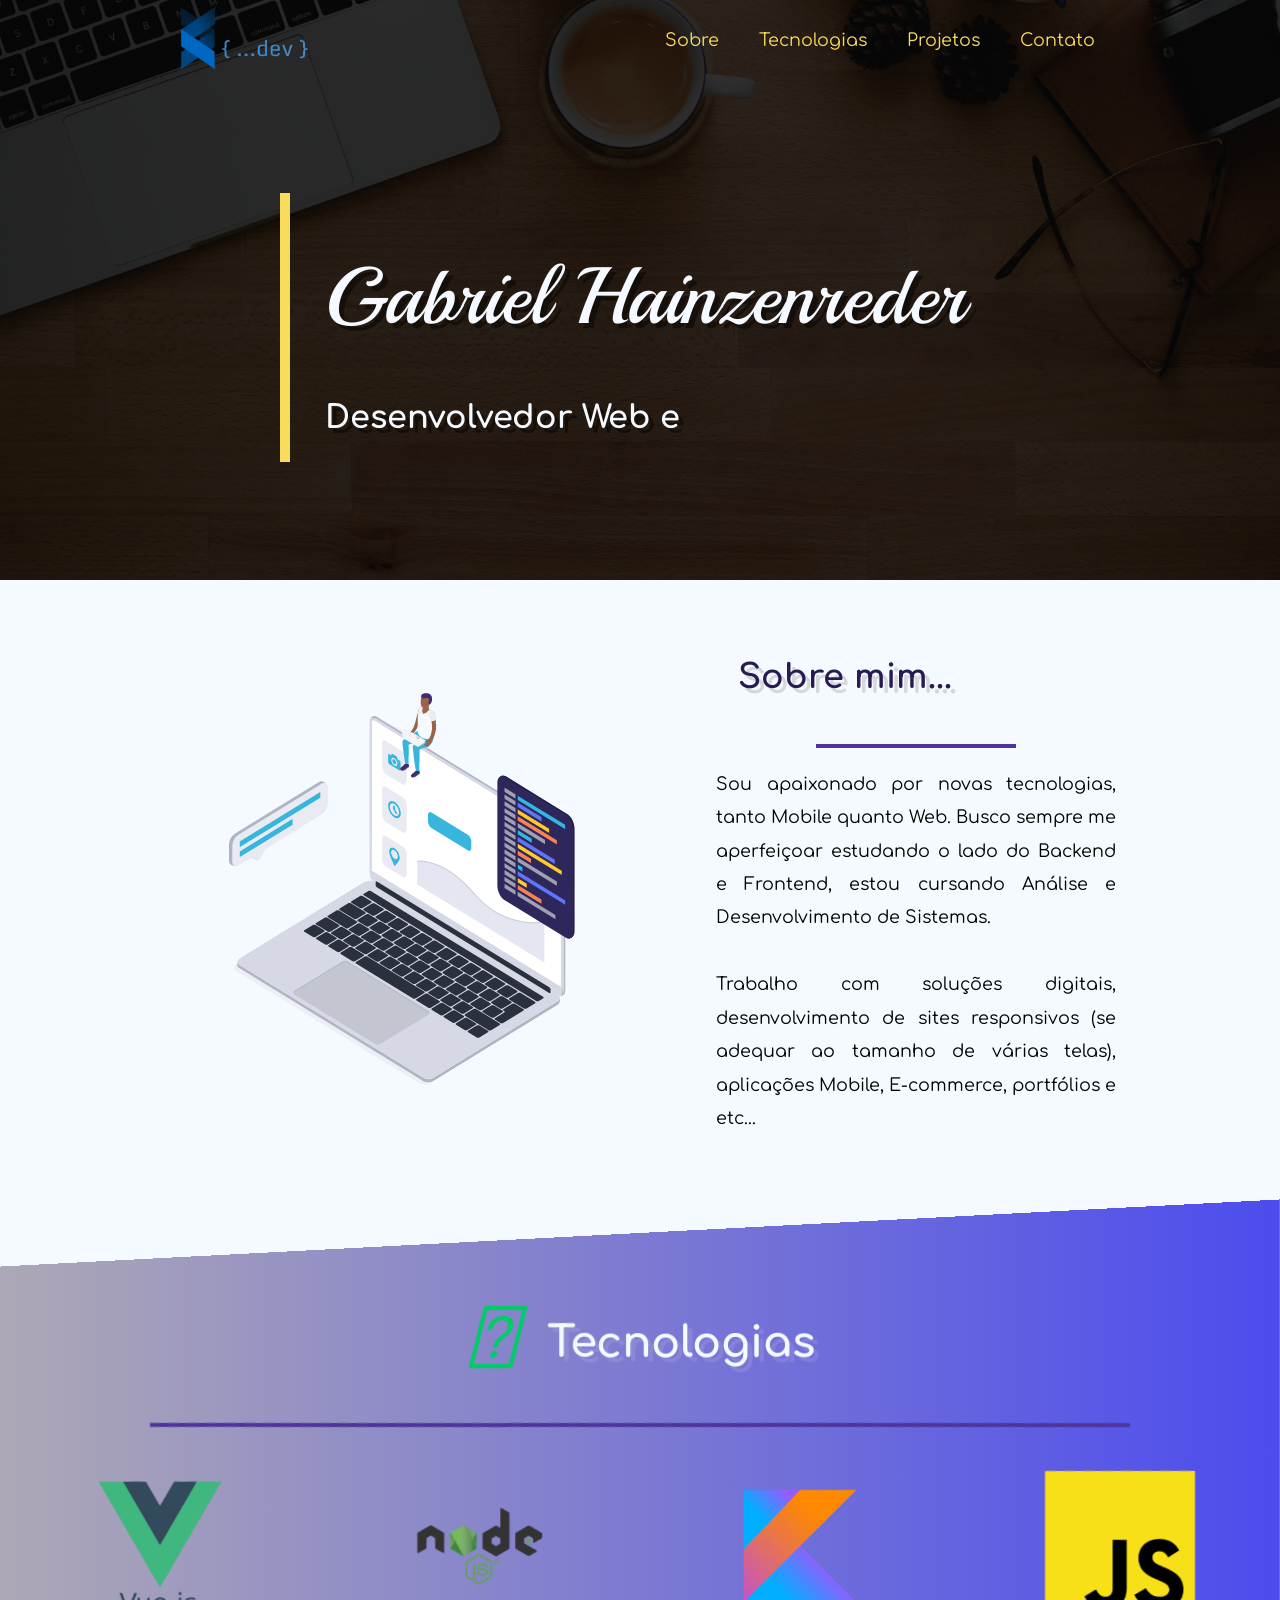
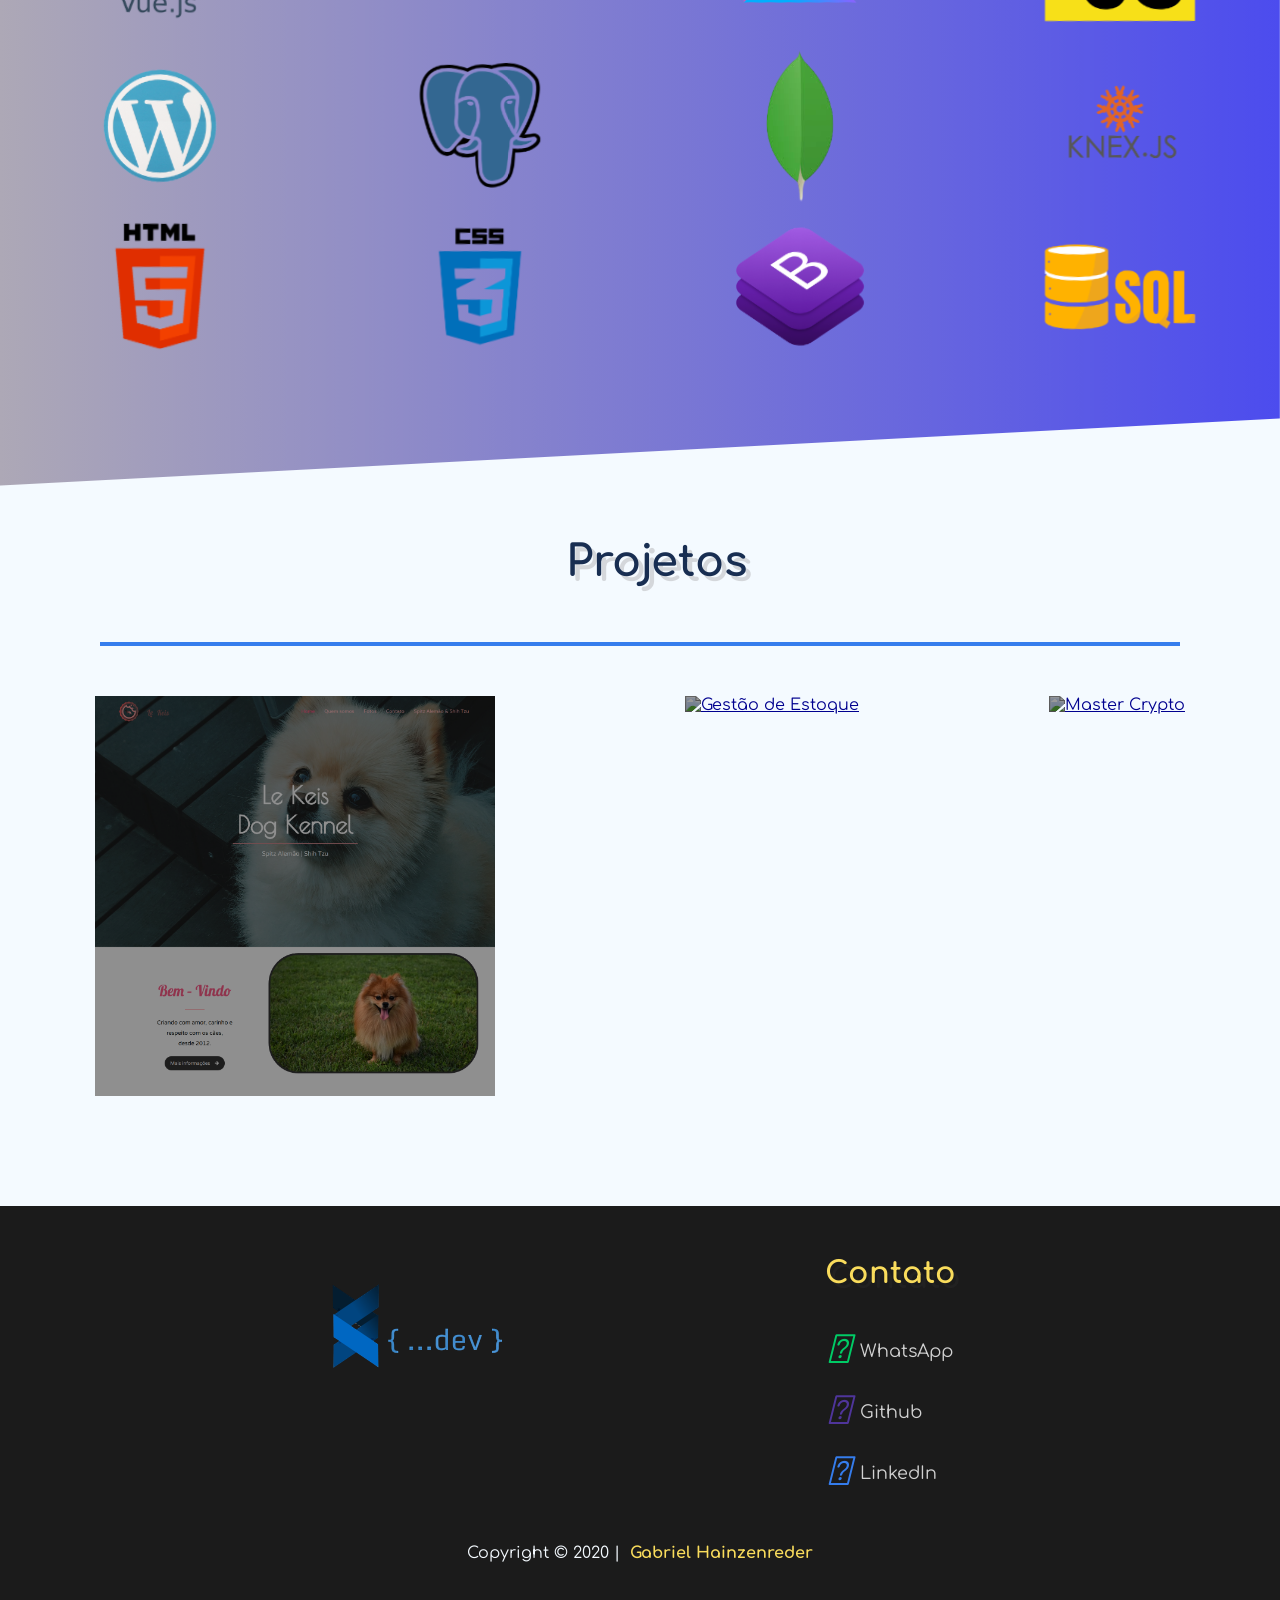
==== index.html @ ca6984af "-" ====
<!DOCTYPE html>
<html lang="en">
<head>
    <meta charset="UTF-8">
    <meta name="viewport" content="width=device-width, initial-scale=1.0, minimum-scale=1.0, maximum-scale=1.0, user-scalable=no">
    <link rel="icon" type="imagem/png" href="assets/img/icon-logo.png"/>
    <link href="https://fonts.googleapis.com/css2?family=Comfortaa&display=swap" rel="stylesheet">
    <link href="https://fonts.googleapis.com/css2?family=Flamenco&display=swap" rel="stylesheet">
    <link href="https://fonts.googleapis.com/css2?family=Flamenco&family=Playball&display=swap" rel="stylesheet">
    <link rel="stylesheet" href="https://cdnjs.cloudflare.com/ajax/libs/font-awesome/4.7.0/css/font-awesome.min.css">
    <script src="https://cdnjs.cloudflare.com/ajax/libs/font-awesome/5.14.0/js/all.min.js" integrity="sha512-YSdqvJoZr83hj76AIVdOcvLWYMWzy6sJyIMic2aQz5kh2bPTd9dzY3NtdeEAzPp/PhgZqr4aJObB3ym/vsItMg==" crossorigin="anonymous"></script>

    <link rel="stylesheet" href="./assets/style/style.css">
    <title>Gabriel Hainzenreder - Desenvolvedor</title>
</head>
<body>
    <nav class="scroll-inicio">
        <div class="logo">
            <a href="#top">
                <img src="assets/img/logo.WebP" alt="Logotipo">
            </a>
        </div>

        <div class="menu" id="menu-id">
            <a class="icon" onclick="responsive()">
                <i class="fa fa-bars"></i>
            </a>
            <a href="#sobre">Sobre</a>
            <a href="#tecnologias">Tecnologias</a>
            <a href="#projetos">Projetos</a>
            <a href="#contato">Contato</a>
        </div>
    </nav>
    
    <header id="top">
        <div class="cabecalho">
            <h1 id="h1">Gabriel Hainzenreder</h1>
            <h2 id="h2">Desenvolvedor Web e Mobile</h2>
        </div>
    </header>

    <section>
        <div class="sobre anime" id="sobre">
            <div class="img">
                <img src="./assets/img/sobre.WebP" alt="imagem">
            </div>

            <div class="content">
                <div id="title">
                    <i class="fas fa-chalkboard-teacher" id="icon"></i>
                    <h2>Sobre mim...</h2>
                </div>

                <hr class="hr">

                <p>Sou apaixonado por novas tecnologias, tanto Mobile quanto Web.
                    Busco sempre me aperfeiçoar estudando o lado do Backend e Frontend, estou cursando
                    Análise e Desenvolvimento de Sistemas. <br><br>
                    Trabalho com soluções digitais, desenvolvimento de sites
                    responsivos (se adequar ao tamanho de várias telas), aplicações Mobile, E-commerce,
                    portfólios e etc...
                </p>
            </div>
        </div>

        <div class="square background-tecno anime" id="tecnologias">
            <div class="tecnologias no-square">
                <div class="title">
                    <i class="fab fa-connectdevelop"></i>
                    <h2>Tecnologias</h2>
                </div>
    
                <hr class="hr">
                
                <div class="tec-row1">
                    <div class="img">
                        <img src="./assets/img/vuejs.WebP" alt="VueJs">
                    </div>
    
                    <div class="img">
                        <img src="./assets/img/nodejs.WebP" alt="Node">
                    </div>
    
                    <div class="img">
                        <img src="./assets/img/kotlin.WebP" alt="Kotlin">
                    </div>
    
                    <div class="img">
                        <img src="./assets/img/js.WebP" alt="JavaScript">
                    </div>
                </div>
    
                <div class="tec-row1">
                    <div class="img">
                        <img src="./assets/img/wordpress.WebP" alt="WordPress">
                    </div>
    
                    <div class="img">
                        <img src="./assets/img/Postgresql.WebP" alt="PSQL">
                    </div>
    
                    <div class="img">
                        <img src="./assets/img/mongodb.WebP" alt="MongoDB">
                    </div>
    
                    <div class="img">
                        <img src="./assets/img/knex.WebP" alt="KnexJS">
                    </div>
                </div>
    
                <div class="tec-row1">
                    <div class="img">
                        <img src="./assets/img/html.WebP" alt="HTML">
                    </div>
    
                    <div class="img">
                        <img src="./assets/img/css.WebP" alt="CSS">
                    </div>
    
                    <div class="img">
                        <img src="./assets/img/bootstrap.WebP" alt="Bootstrap">
                    </div>
    
                    <div class="img">
                        <img src="./assets/img/sql.WebP" alt="SQL">
                    </div>
                </div>
            </div>
        </div>

        <div class="projetos anime" id="projetos">
            <div class="title">
                <i class="fas fa-laptop-code" id="icon"></i>
                <h2>Projetos</h2>
            </div>

            <hr class="hr">

            <div class="row1">
                <div class="card">
                    <a href="https://le-keis.com.br/" target="_blank">
                        <img src="./assets/img/print-le-keis.WebP" alt="le-keis">
                    </a>
                </div>

                <div class="card">
                    <a href="https://github.com/GabrielDimaa/Sistema_Estoque" target="_blank">
                        <img src="https://github.com/GabrielDimaa/Sistema_Estoque/blob/master/prints/dashboard.png?raw=true" alt="Gestão de Estoque">
                    </a>
                </div>

                <div class="mobile">
                    <a href="https://github.com/GabrielDimaa/Master-Crypto" target="_blank">
                        <img class="mobile" src="https://github.com/GabrielDimaa/Master-Crypto/blob/master/Screenshot_20200717-130955.png?raw=true" alt="Master Crypto">
                    </a>
                </div>
            </div>
        </div>
    </section>
    
    <footer id="contato">

        <div class="row">
            <div class="logo-footer">
                <a href="#top">
                    <img src="assets/img/logo.png" alt="Logotipo">
                </a>
            </div>

            <div class="block-contatos">
                <h3>Contato</h3>
    
                <div class="contatos">
                    <div class="links">
                        <a href="https://api.whatsapp.com/send?phone=5551996740385&text=Ol%C3%A1%2C%20estou%20interessado%20no%20seu%20servi%C3%A7o!" target="_blank">
                            <i class="fab fa-whatsapp"></i>
                            <span>WhatsApp</span>
                        </a>
                    </div>
    
                    <div class="links">
                        <a href="https://github.com/GabrielDimaa" target="_blank">
                            <i class="fab fa-github"></i>
                            <span>Github</span>
                        </a>
                    </div>
    
                    <div class="links">
                        <a href="https://www.linkedin.com/in/gabriel-de-matos-hainzenreder-98005b192" target="_blank">
                            <i class="fab fa-linkedin"></i>
                            <span>LinkedIn</span>
                        </a>
                    </div>
                </div>
            </div>
        </div>

        <p>Copyright © 2020 |<strong>Gabriel Hainzenreder</strong></p>
    </footer>

    <a href="#top" class="FAB"><i class="fas fa-chevron-up"></i></a>

    <script src="assets/script/maquinaEscrever.js"></script>
    <script src="assets/script/animeScroll.js"></script>
    <script src="assets/script/menuTop.js"></script>
    <script src="assets/script/menuResponsivo.js"></script>
</body>
</html>
---- assets/style/style.css ----
@import './components/nav.css';
@import './components/header.css';
@import './components/section.css';
@import './components/footer.css';
@import './anime.css';

* {
    font-family: 'Comfortaa', cursive;
}

html {
    scroll-behavior: smooth;
}

body {
    margin: 0;
    padding: 0;

    display: grid;
    grid-template-rows: 80px 500px 1fr 400px;
    grid-template-columns: 1fr;
    grid-template-areas: 
        "nav"
        "header"
        "section"
        "footer";
}

@media screen and (max-width: 600px) {
    body {
        margin: 0;
        padding: 0;

        display: grid;
        grid-template-rows: 80px 500px 1fr 600px;
        grid-template-columns: 1fr;
        grid-template-areas: 
            "nav"
            "header"
            "section"
            "footer";
    }
}
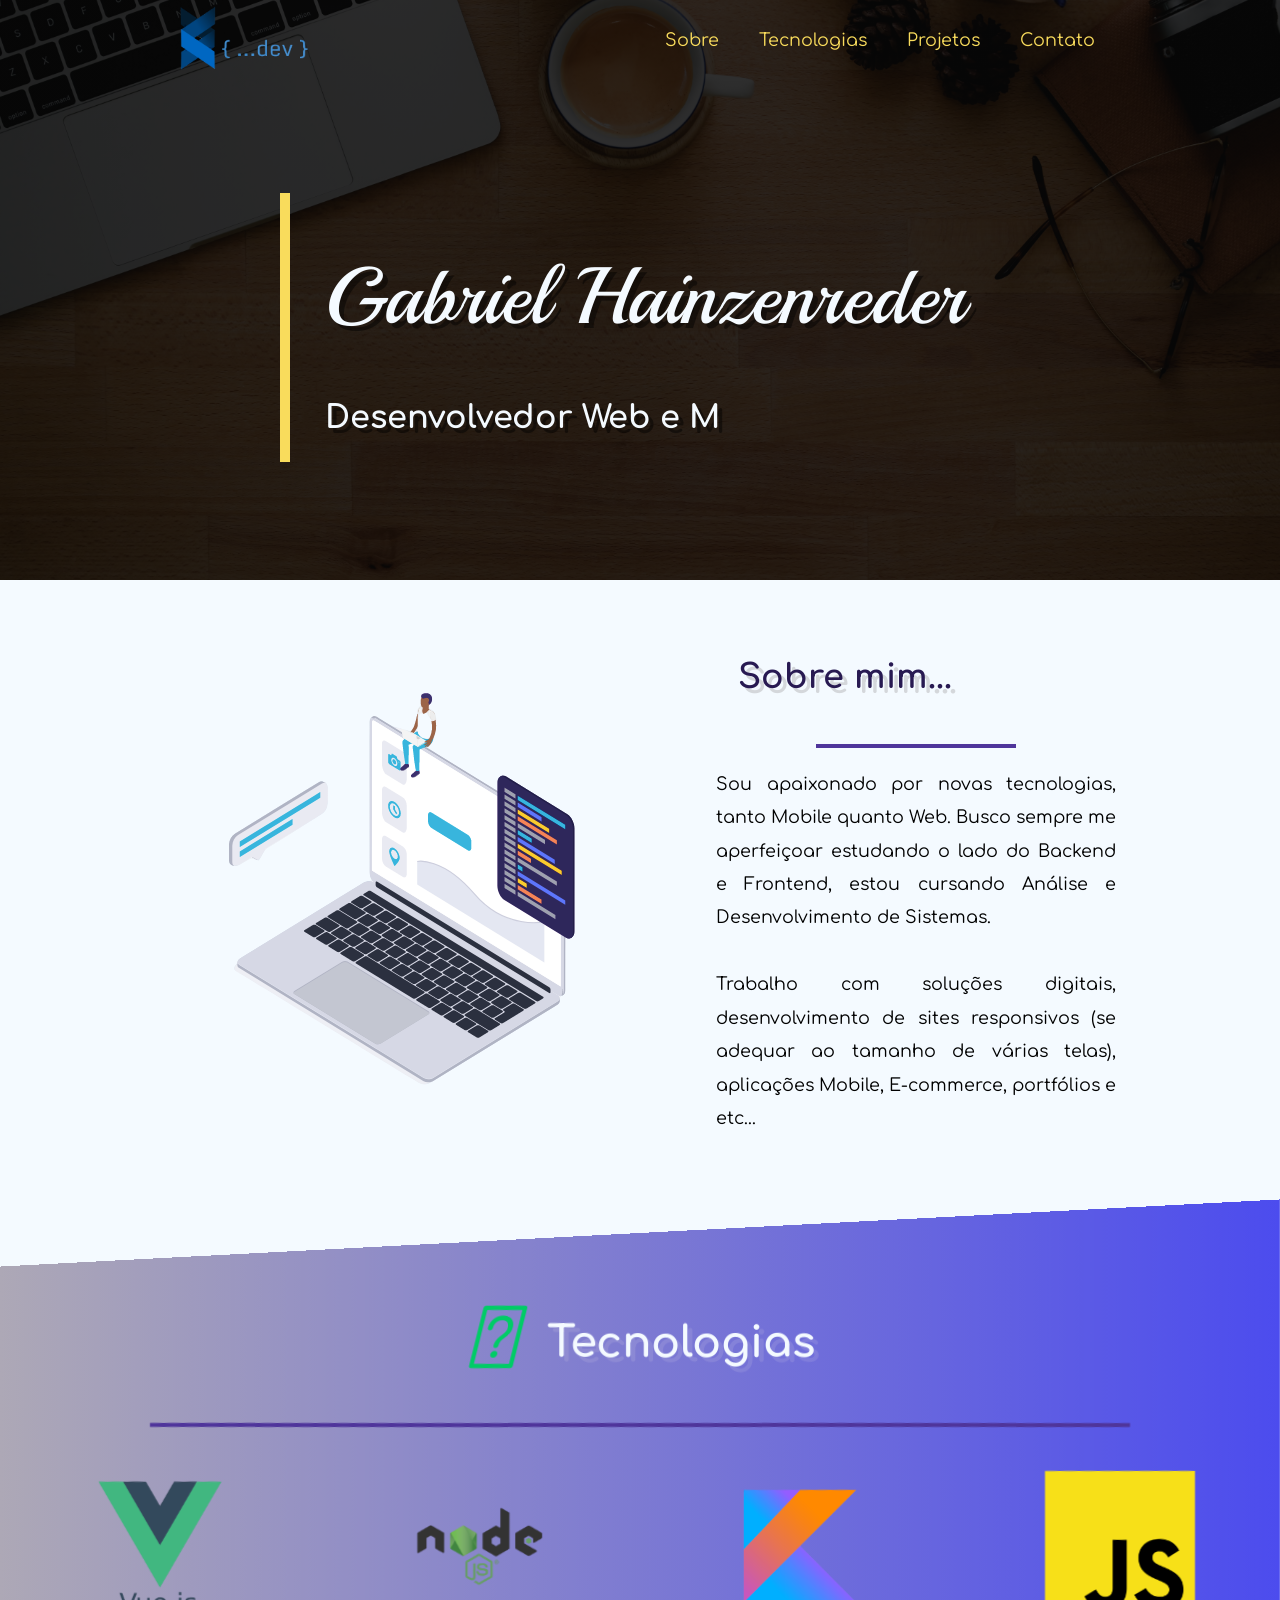
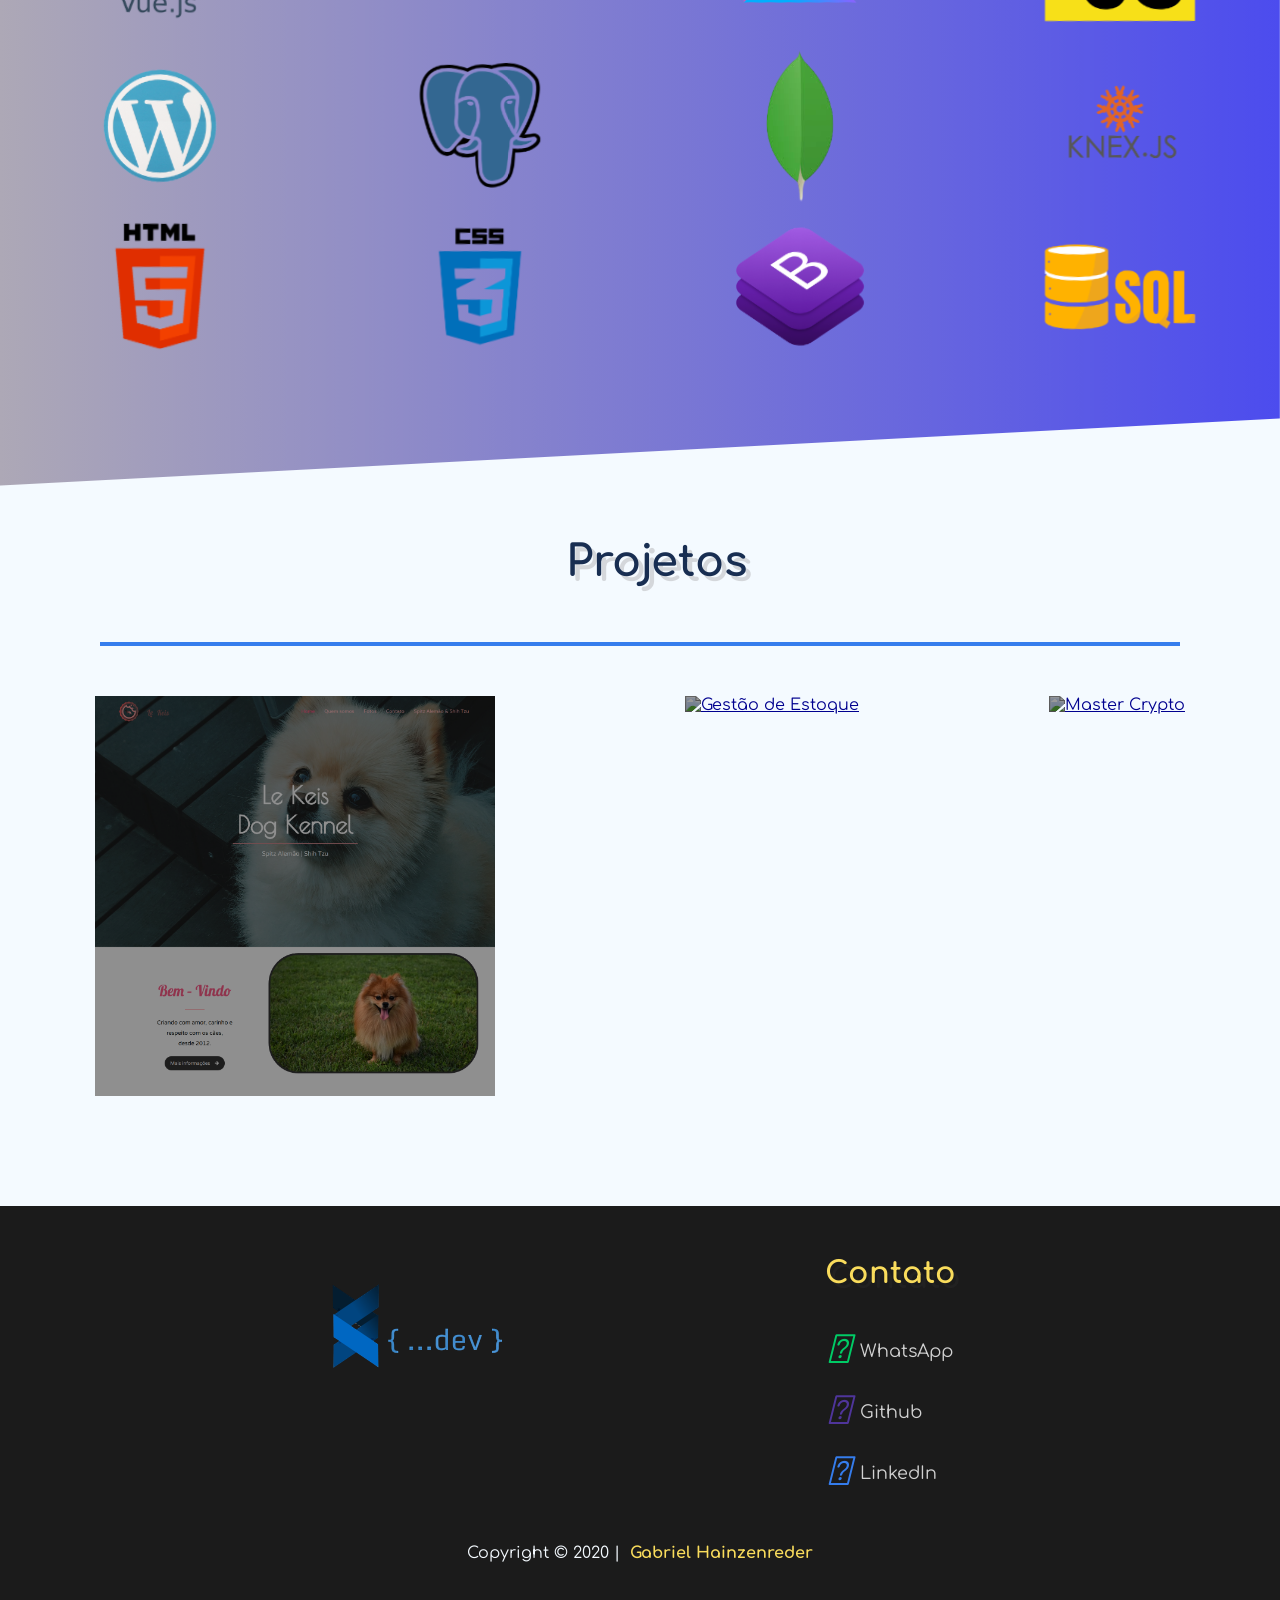
==== commit 539ae027: "-" ====
--- a/index.html
+++ b/index.html
@@ -3,7 +3,7 @@
 <head>
     <meta charset="UTF-8">
     <meta name="viewport" content="width=device-width, initial-scale=1.0, minimum-scale=1.0, maximum-scale=1.0, user-scalable=no">
-    <link rel="icon" type="imagem/png" href="assets/img/icon-logo.png"/>
+    <link rel="icon" type="imagem/png" href="assets/img/icon-logo.WebP"/>
     <link href="https://fonts.googleapis.com/css2?family=Comfortaa&display=swap" rel="stylesheet">
     <link href="https://fonts.googleapis.com/css2?family=Flamenco&display=swap" rel="stylesheet">
     <link href="https://fonts.googleapis.com/css2?family=Flamenco&family=Playball&display=swap" rel="stylesheet">
@@ -163,7 +163,7 @@
         <div class="row">
             <div class="logo-footer">
                 <a href="#top">
-                    <img src="assets/img/logo.png" alt="Logotipo">
+                    <img src="assets/img/logo.WebP" alt="Logotipo">
                 </a>
             </div>
 
--- a/assets/style/style.css
+++ b/assets/style/style.css
@@ -1,5 +1,5 @@
+@import './components/header.css';
 @import './components/nav.css';
-@import './components/header.css';
 @import './components/section.css';
 @import './components/footer.css';
 @import './anime.css';
@@ -26,6 +26,13 @@
         "footer";
 }
 
+header {
+    background: linear-gradient(rgba(0, 0, 0, 0.8), rgba(0, 0, 0, 0.8)), url('../img/capa.WebP');
+    background-position: center;
+    background-repeat: no-repeat;
+    background-size: cover;
+}
+
 @media screen and (max-width: 600px) {
     body {
         margin: 0;
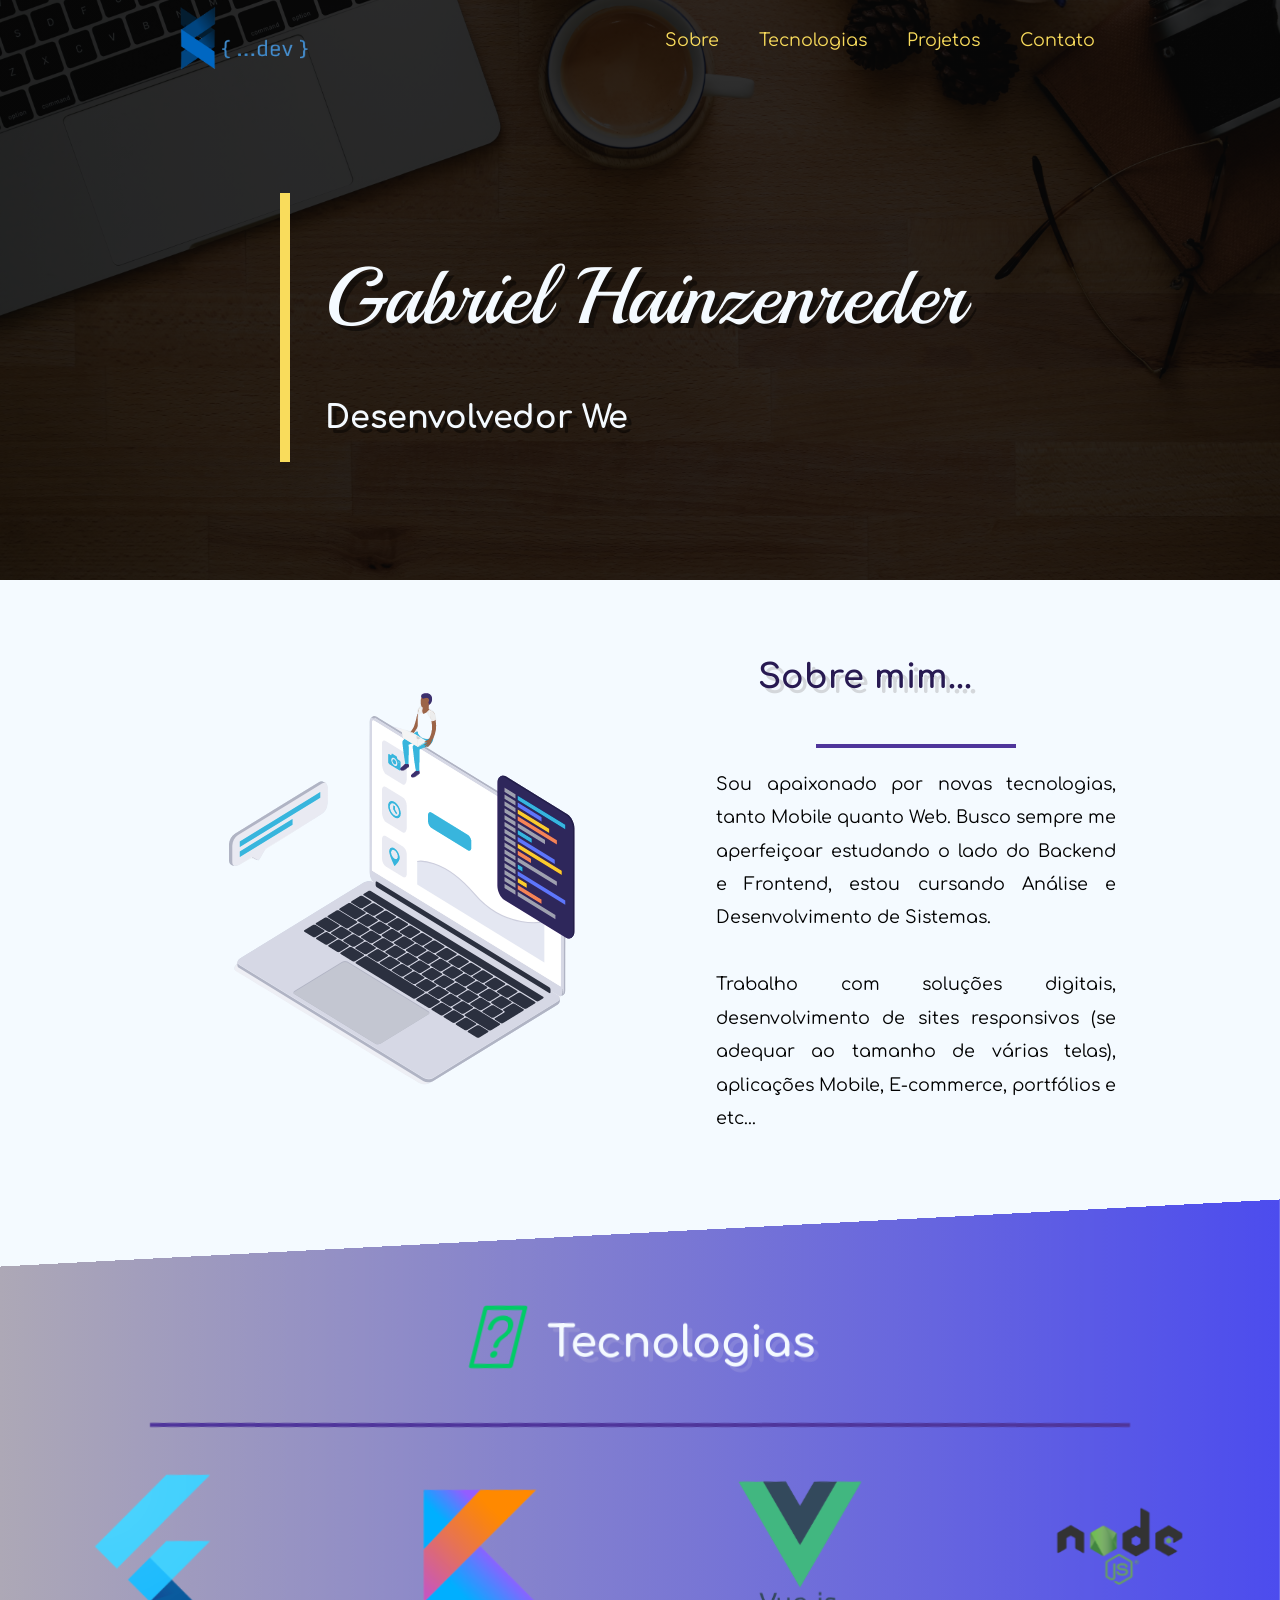
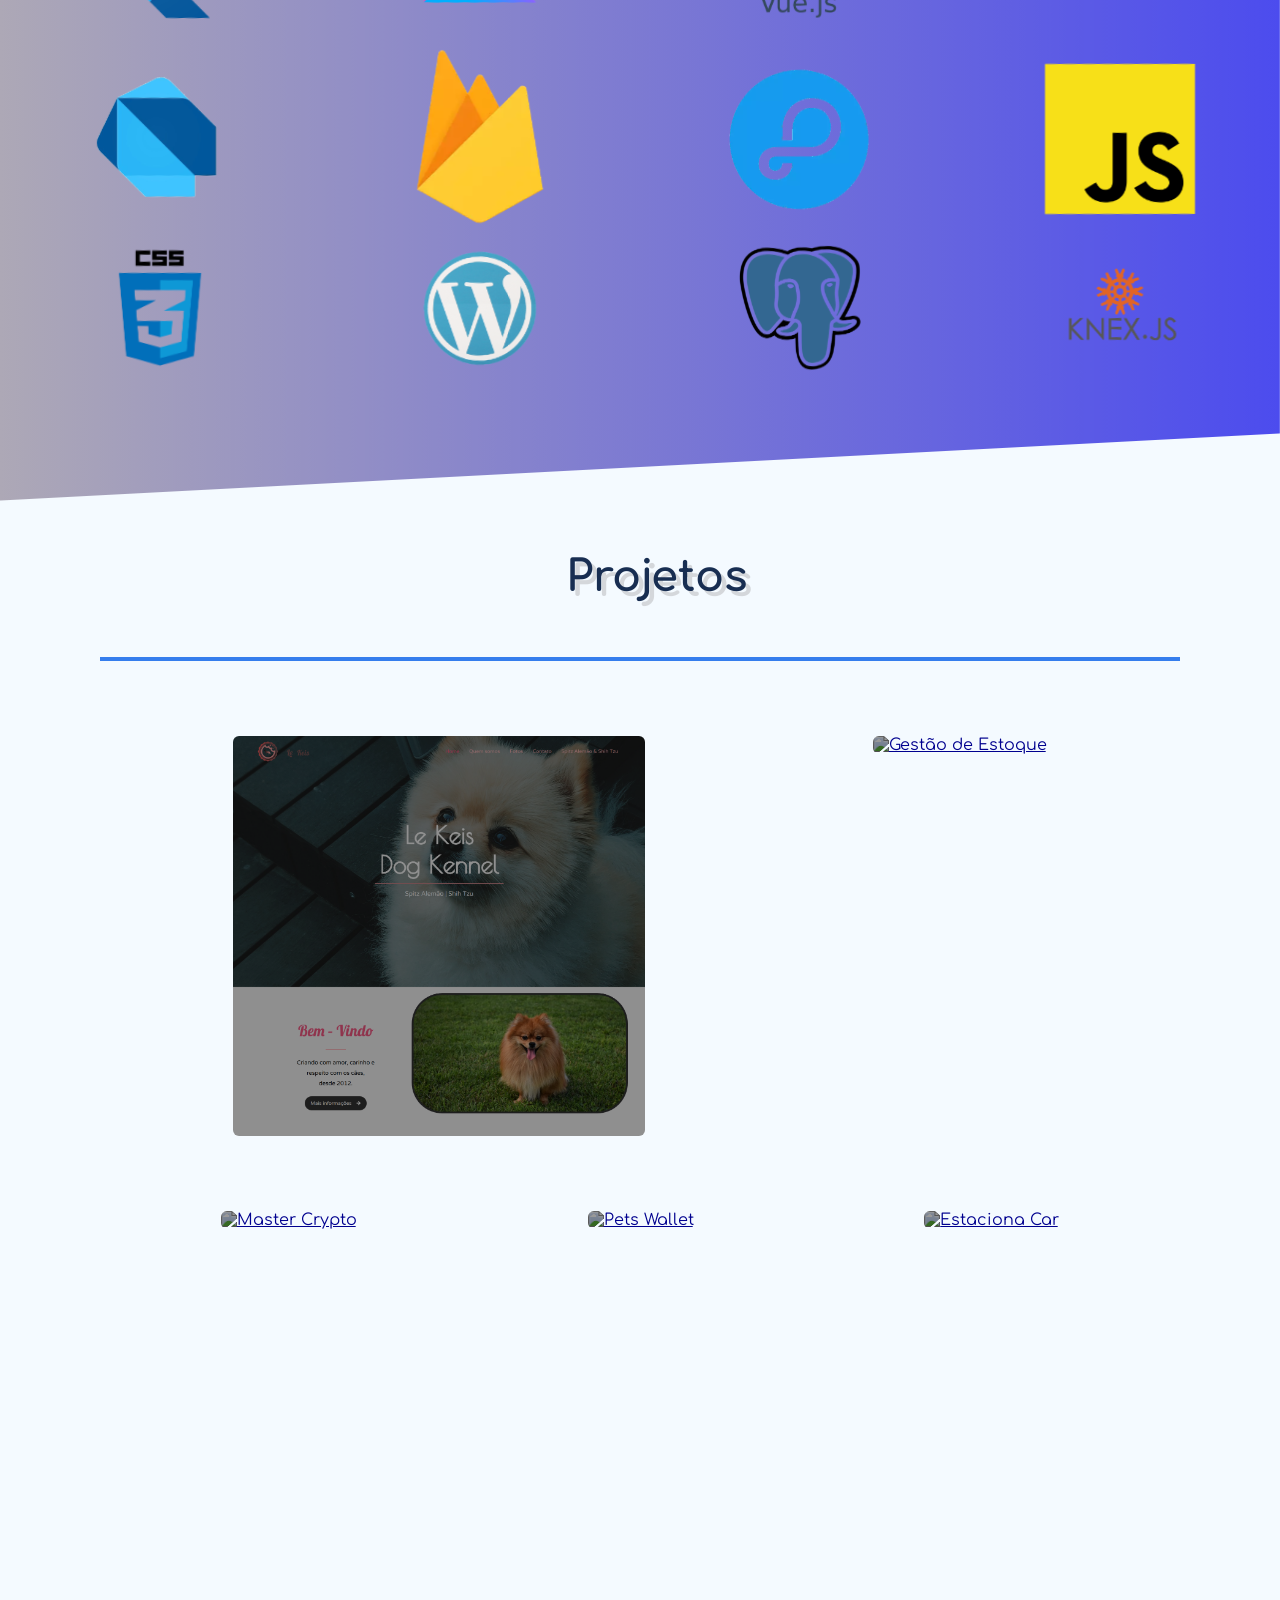
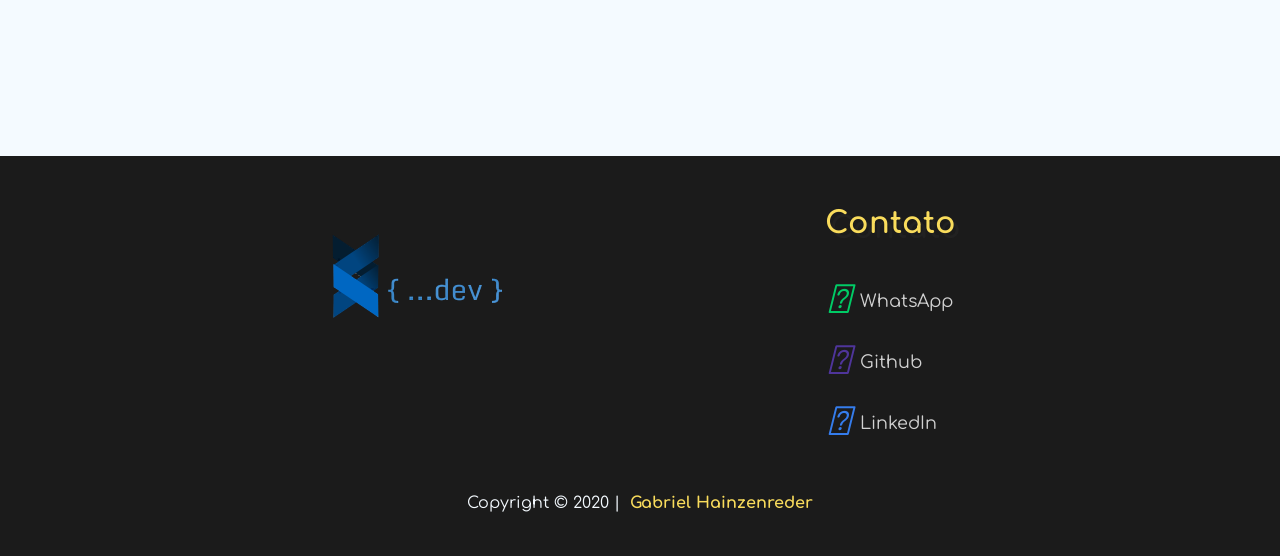
==== commit 71c86815: "-" ====
--- a/index.html
+++ b/index.html
@@ -74,17 +74,29 @@
                 
                 <div class="tec-row1">
                     <div class="img">
+                        <img src="./assets/img/flutter.WebP" alt="Flutter">
+                    </div>
+                    <div class="img">
+                        <img src="./assets/img/kotlin.WebP" alt="Kotlin">
+                    </div>
+                    <div class="img">
                         <img src="./assets/img/vuejs.WebP" alt="VueJs">
                     </div>
-    
                     <div class="img">
                         <img src="./assets/img/nodejs.WebP" alt="Node">
                     </div>
-    
-                    <div class="img">
-                        <img src="./assets/img/kotlin.WebP" alt="Kotlin">
-                    </div>
-    
+                </div>
+    
+                <div class="tec-row1">
+                    <div class="img">
+                        <img src="./assets/img/dart.WebP" alt="Dart">
+                    </div>
+                    <div class="img">
+                        <img src="./assets/img/firebase.webp" alt="Firebase">
+                    </div>
+                    <div class="img">
+                        <img src="./assets/img/parse-server.webp" alt="Parse-Server">
+                    </div>
                     <div class="img">
                         <img src="./assets/img/js.WebP" alt="JavaScript">
                     </div>
@@ -92,37 +104,16 @@
     
                 <div class="tec-row1">
                     <div class="img">
+                        <img src="./assets/img/css.WebP" alt="CSS">
+                    </div>
+                    <div class="img">
                         <img src="./assets/img/wordpress.WebP" alt="WordPress">
                     </div>
-    
                     <div class="img">
                         <img src="./assets/img/Postgresql.WebP" alt="PSQL">
                     </div>
-    
-                    <div class="img">
-                        <img src="./assets/img/mongodb.WebP" alt="MongoDB">
-                    </div>
-    
                     <div class="img">
                         <img src="./assets/img/knex.WebP" alt="KnexJS">
-                    </div>
-                </div>
-    
-                <div class="tec-row1">
-                    <div class="img">
-                        <img src="./assets/img/html.WebP" alt="HTML">
-                    </div>
-    
-                    <div class="img">
-                        <img src="./assets/img/css.WebP" alt="CSS">
-                    </div>
-    
-                    <div class="img">
-                        <img src="./assets/img/bootstrap.WebP" alt="Bootstrap">
-                    </div>
-    
-                    <div class="img">
-                        <img src="./assets/img/sql.WebP" alt="SQL">
                     </div>
                 </div>
             </div>
@@ -148,10 +139,24 @@
                         <img src="https://github.com/GabrielDimaa/Sistema_Estoque/blob/master/prints/dashboard.png?raw=true" alt="Gestão de Estoque">
                     </a>
                 </div>
-
+            </div>
+
+            <div class="row1">
                 <div class="mobile">
                     <a href="https://github.com/GabrielDimaa/Master-Crypto" target="_blank">
                         <img class="mobile" src="https://github.com/GabrielDimaa/Master-Crypto/blob/master/Screenshot_20200717-130955.png?raw=true" alt="Master Crypto">
+                    </a>
+                </div>
+
+                <div class="mobile">
+                    <a href="https://github.com/GabrielDimaa/Pets_Wallet" target="_blank">
+                        <img class="mobile" src="https://github.com/GabrielDimaa/Pets_Wallet/blob/master/screenshot/petScreen1.jpg?raw=true" alt="Pets Wallet">
+                    </a>
+                </div>
+
+                <div class="mobile">
+                    <a href="https://github.com/GabrielDimaa/Estaciona_Car" target="_blank">
+                        <img class="mobile" src="https://github.com/GabrielDimaa/estaciona_car/blob/master/prints/home.jpg?raw=true" alt="Estaciona Car">
                     </a>
                 </div>
             </div>
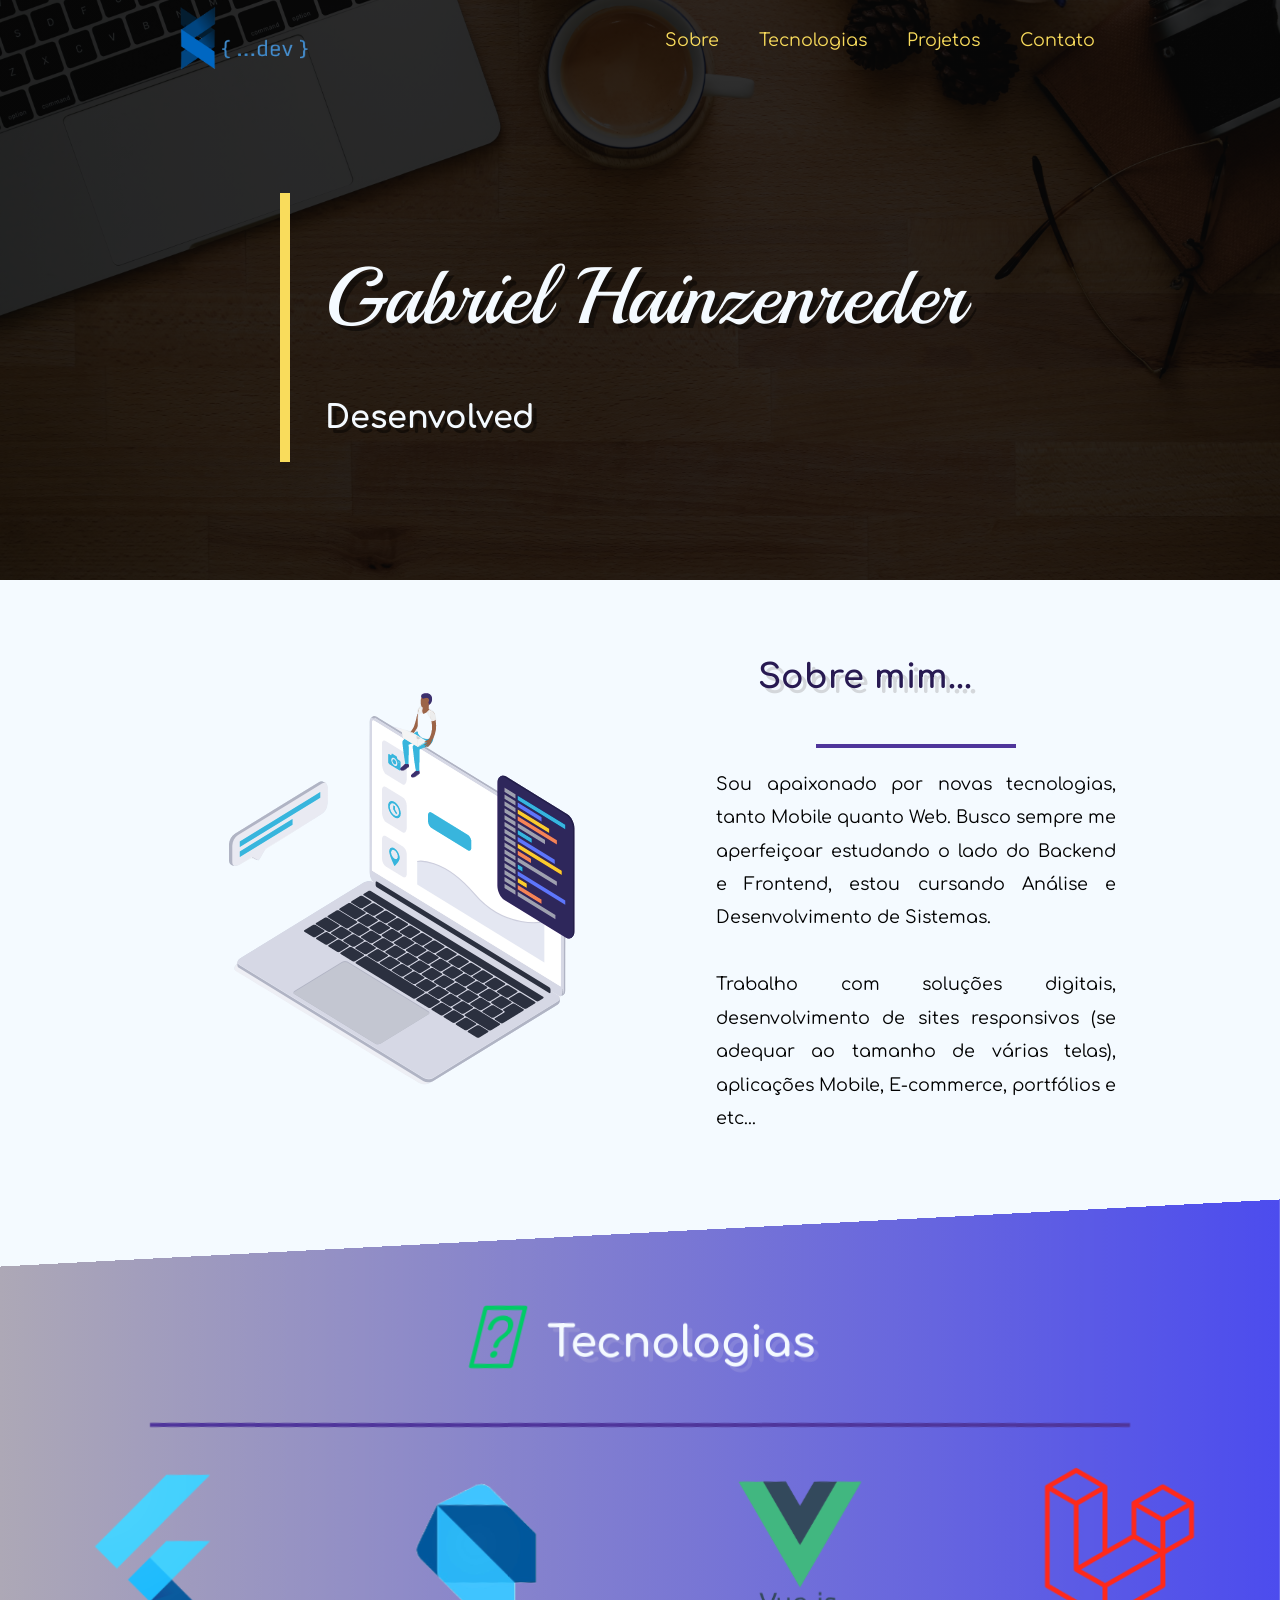
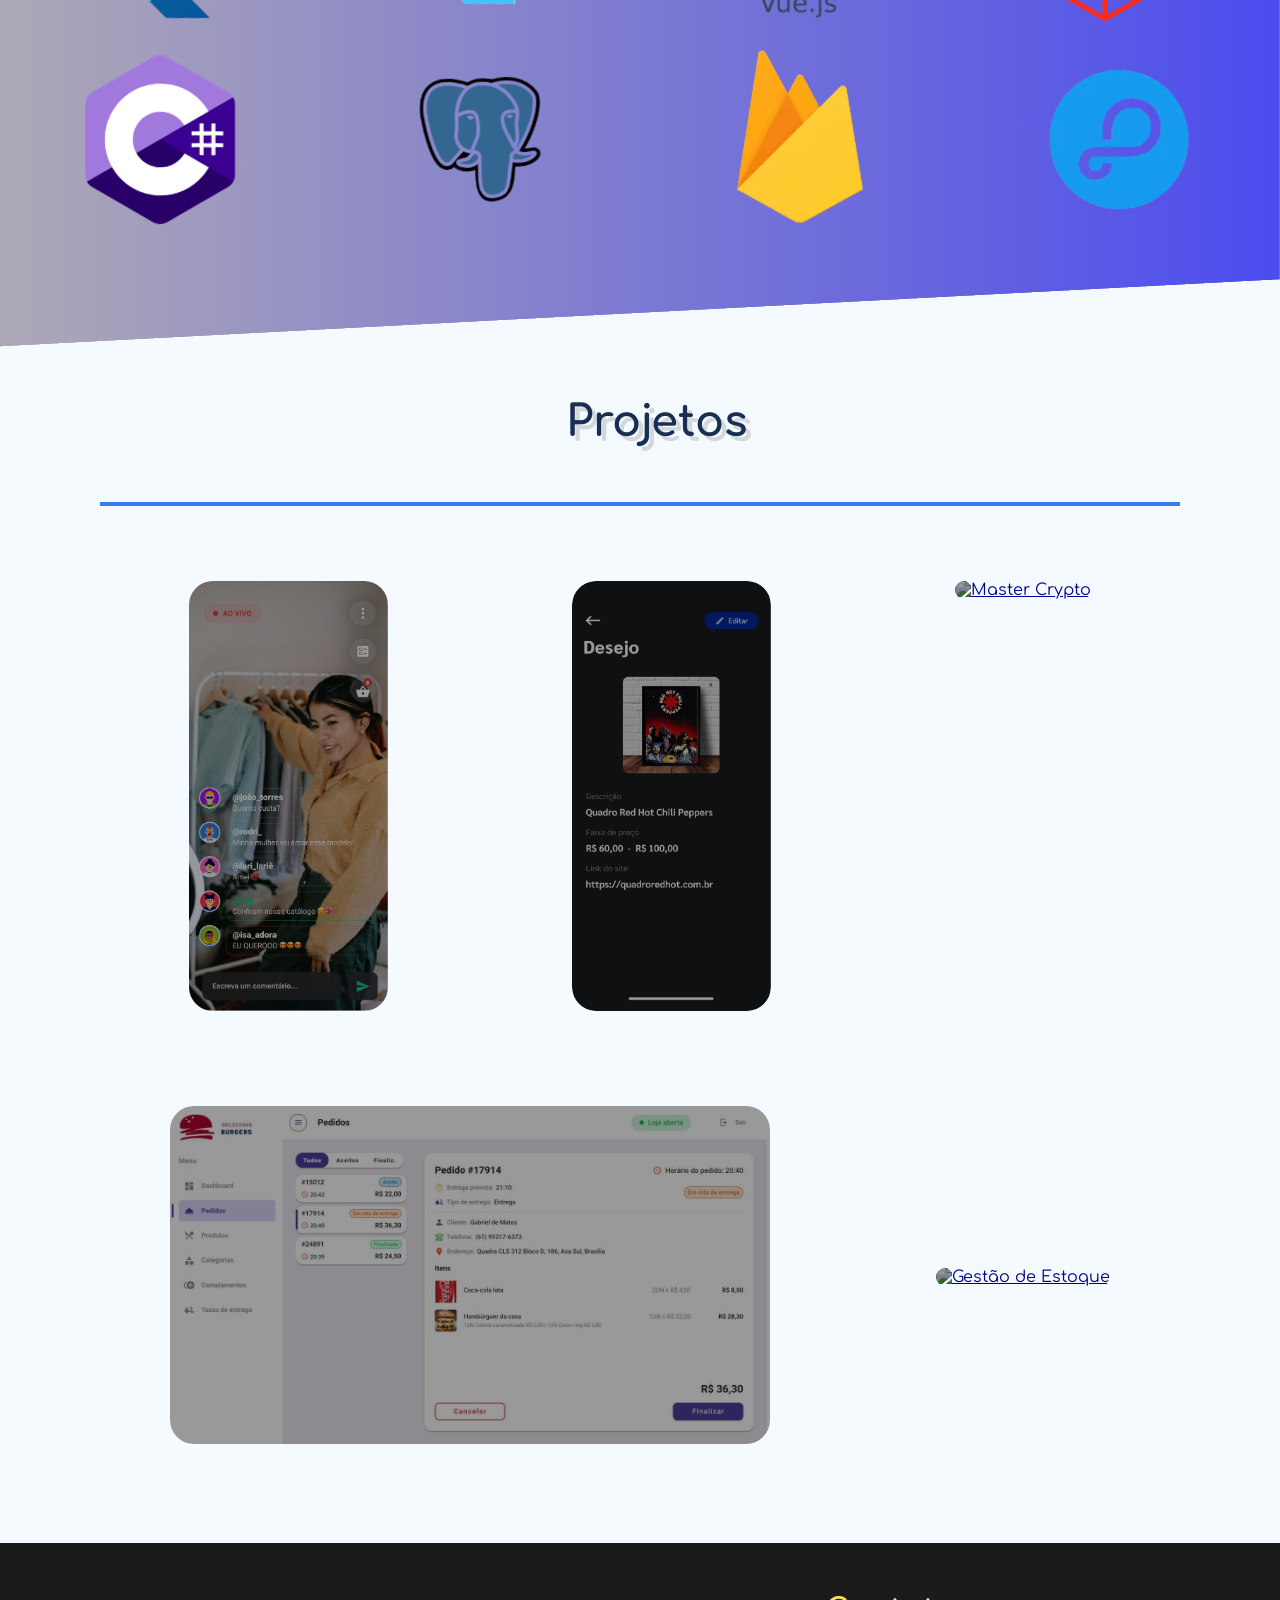
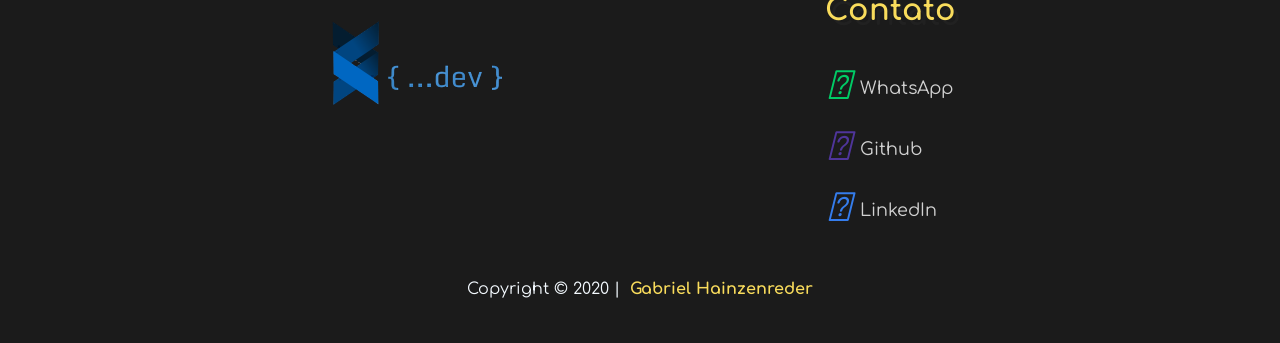
==== commit 1a55fffd: "Atualização dos projetos e tecnologias" ====
--- a/index.html
+++ b/index.html
@@ -77,43 +77,28 @@
                         <img src="./assets/img/flutter.WebP" alt="Flutter">
                     </div>
                     <div class="img">
-                        <img src="./assets/img/kotlin.WebP" alt="Kotlin">
+                        <img src="./assets/img/dart.WebP" alt="Dart">
                     </div>
                     <div class="img">
                         <img src="./assets/img/vuejs.WebP" alt="VueJs">
                     </div>
                     <div class="img">
-                        <img src="./assets/img/nodejs.WebP" alt="Node">
+                        <img src="./assets/img/laravel.png" alt="Laravel">
                     </div>
                 </div>
     
                 <div class="tec-row1">
                     <div class="img">
-                        <img src="./assets/img/dart.WebP" alt="Dart">
+                        <img src="./assets/img/c-sharp.png" alt="C-sharp">
+                    </div>
+                    <div class="img">
+                        <img src="./assets/img/Postgresql.WebP" alt="PSQL">
                     </div>
                     <div class="img">
                         <img src="./assets/img/firebase.webp" alt="Firebase">
                     </div>
                     <div class="img">
                         <img src="./assets/img/parse-server.webp" alt="Parse-Server">
-                    </div>
-                    <div class="img">
-                        <img src="./assets/img/js.WebP" alt="JavaScript">
-                    </div>
-                </div>
-    
-                <div class="tec-row1">
-                    <div class="img">
-                        <img src="./assets/img/css.WebP" alt="CSS">
-                    </div>
-                    <div class="img">
-                        <img src="./assets/img/wordpress.WebP" alt="WordPress">
-                    </div>
-                    <div class="img">
-                        <img src="./assets/img/Postgresql.WebP" alt="PSQL">
-                    </div>
-                    <div class="img">
-                        <img src="./assets/img/knex.WebP" alt="KnexJS">
                     </div>
                 </div>
             </div>
@@ -128,35 +113,35 @@
             <hr class="hr">
 
             <div class="row1">
+                <div class="mobile">
+                    <a href="https://play.google.com/store/apps/details?id=com.strapen_app.strapen_app" target="_blank">
+                        <img src="./assets/img/strapen_app.png" alt="Strapen">
+                    </a>
+                </div>
+
+                <div class="mobile">
+                    <a href="https://play.google.com/store/apps/details?id=com.hainzenredergabriel.my_gift_app" target="_blank">
+                        <img src="./assets/img/my_gift_app.png" alt="my Gift">
+                    </a>
+                </div>
+
+                <div class="mobile">
+                    <a href="https://play.google.com/store/apps/details?id=com.ap8.appcriptomoedas" target="_blank">
+                        <img src="https://github.com/GabrielDimaa/Master-Crypto/blob/master/Screenshot_20200717-130955.png?raw=true" alt="Master Crypto">
+                    </a>
+                </div>
+            </div>
+
+            <div class="row1">
                 <div class="card">
-                    <a href="https://le-keis.com.br/" target="_blank">
-                        <img src="./assets/img/print-le-keis.WebP" alt="le-keis">
+                    <a href="https://github.com/GabrielDimaa/delivery_io_app" target="_blank">
+                        <img src="./assets/img/delivery_io.jpg" alt="Delivery io">
                     </a>
                 </div>
 
                 <div class="card">
                     <a href="https://github.com/GabrielDimaa/Sistema_Estoque" target="_blank">
                         <img src="https://github.com/GabrielDimaa/Sistema_Estoque/blob/master/prints/dashboard.png?raw=true" alt="Gestão de Estoque">
-                    </a>
-                </div>
-            </div>
-
-            <div class="row1">
-                <div class="mobile">
-                    <a href="https://github.com/GabrielDimaa/Master-Crypto" target="_blank">
-                        <img class="mobile" src="https://github.com/GabrielDimaa/Master-Crypto/blob/master/Screenshot_20200717-130955.png?raw=true" alt="Master Crypto">
-                    </a>
-                </div>
-
-                <div class="mobile">
-                    <a href="https://github.com/GabrielDimaa/Pets_Wallet" target="_blank">
-                        <img class="mobile" src="https://github.com/GabrielDimaa/Pets_Wallet/blob/master/screenshot/petScreen1.jpg?raw=true" alt="Pets Wallet">
-                    </a>
-                </div>
-
-                <div class="mobile">
-                    <a href="https://github.com/GabrielDimaa/Estaciona_Car" target="_blank">
-                        <img class="mobile" src="https://github.com/GabrielDimaa/estaciona_car/blob/master/prints/home.jpg?raw=true" alt="Estaciona Car">
                     </a>
                 </div>
             </div>
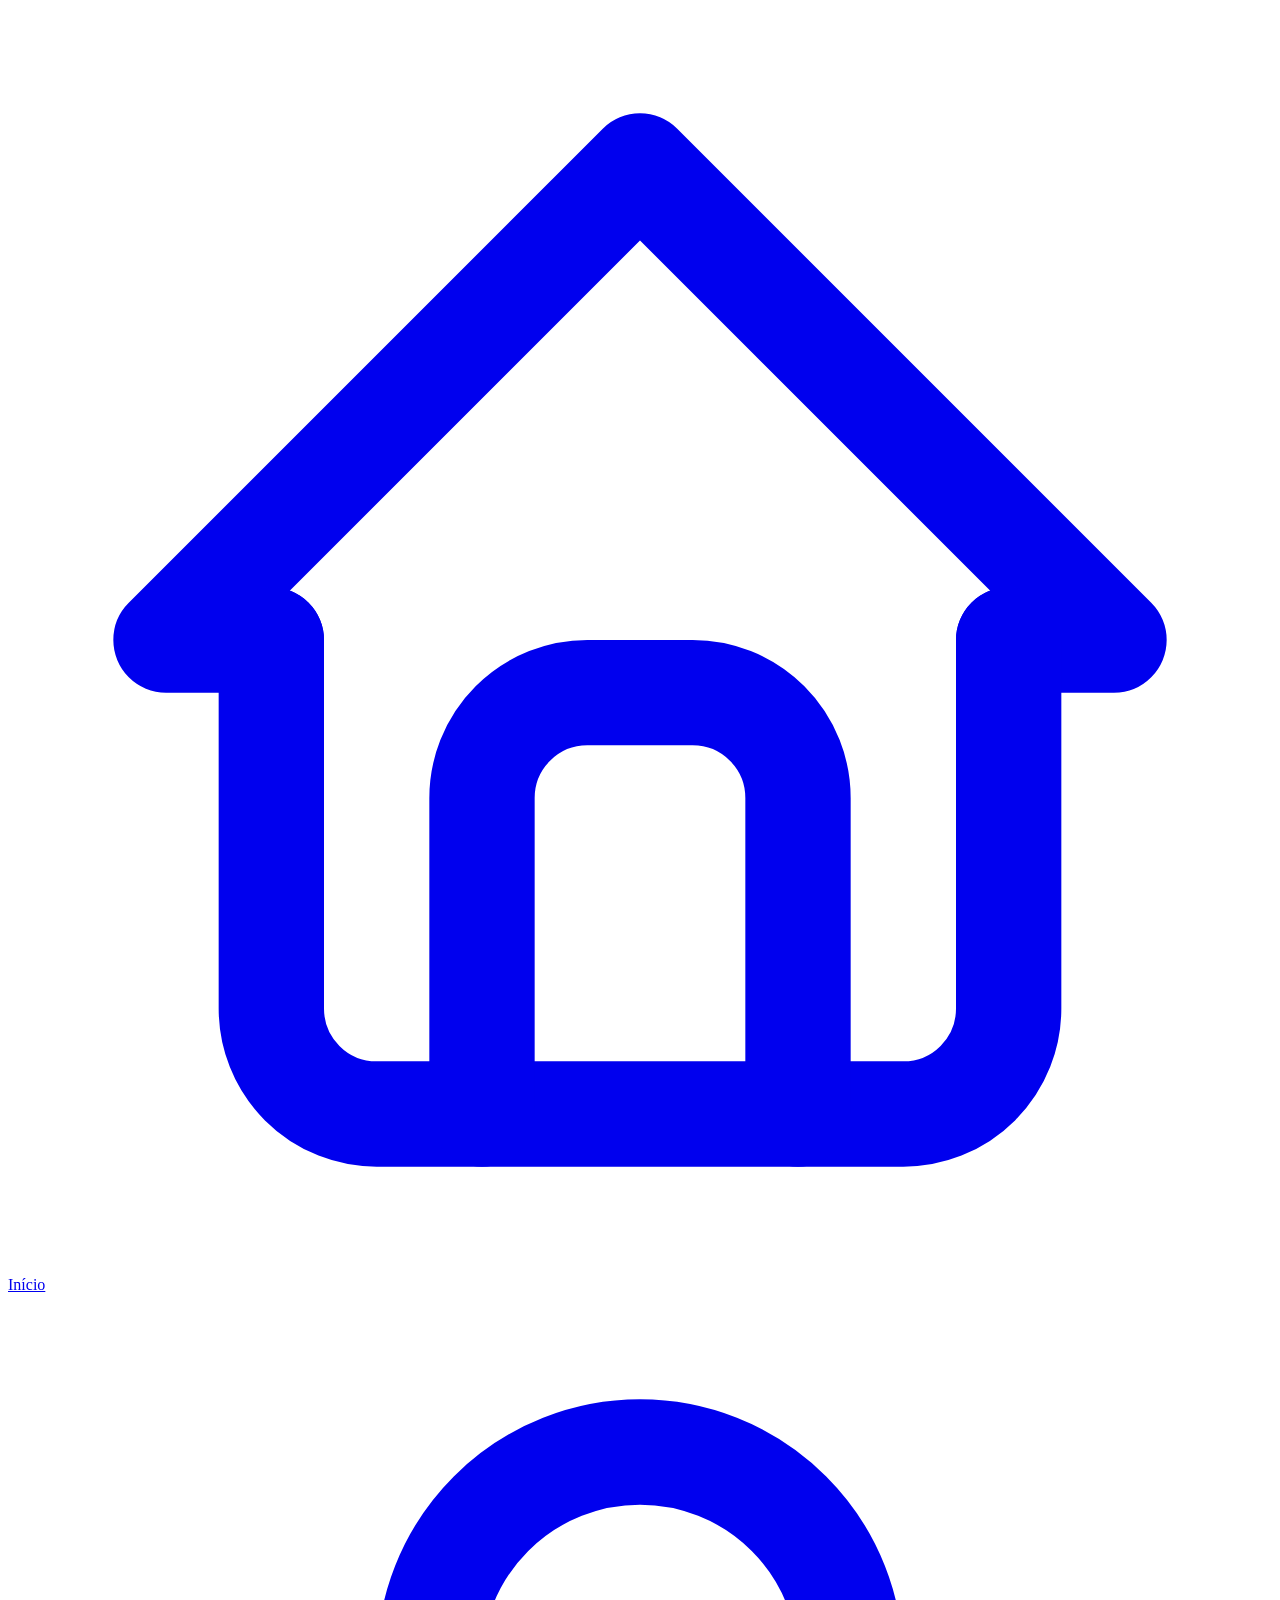
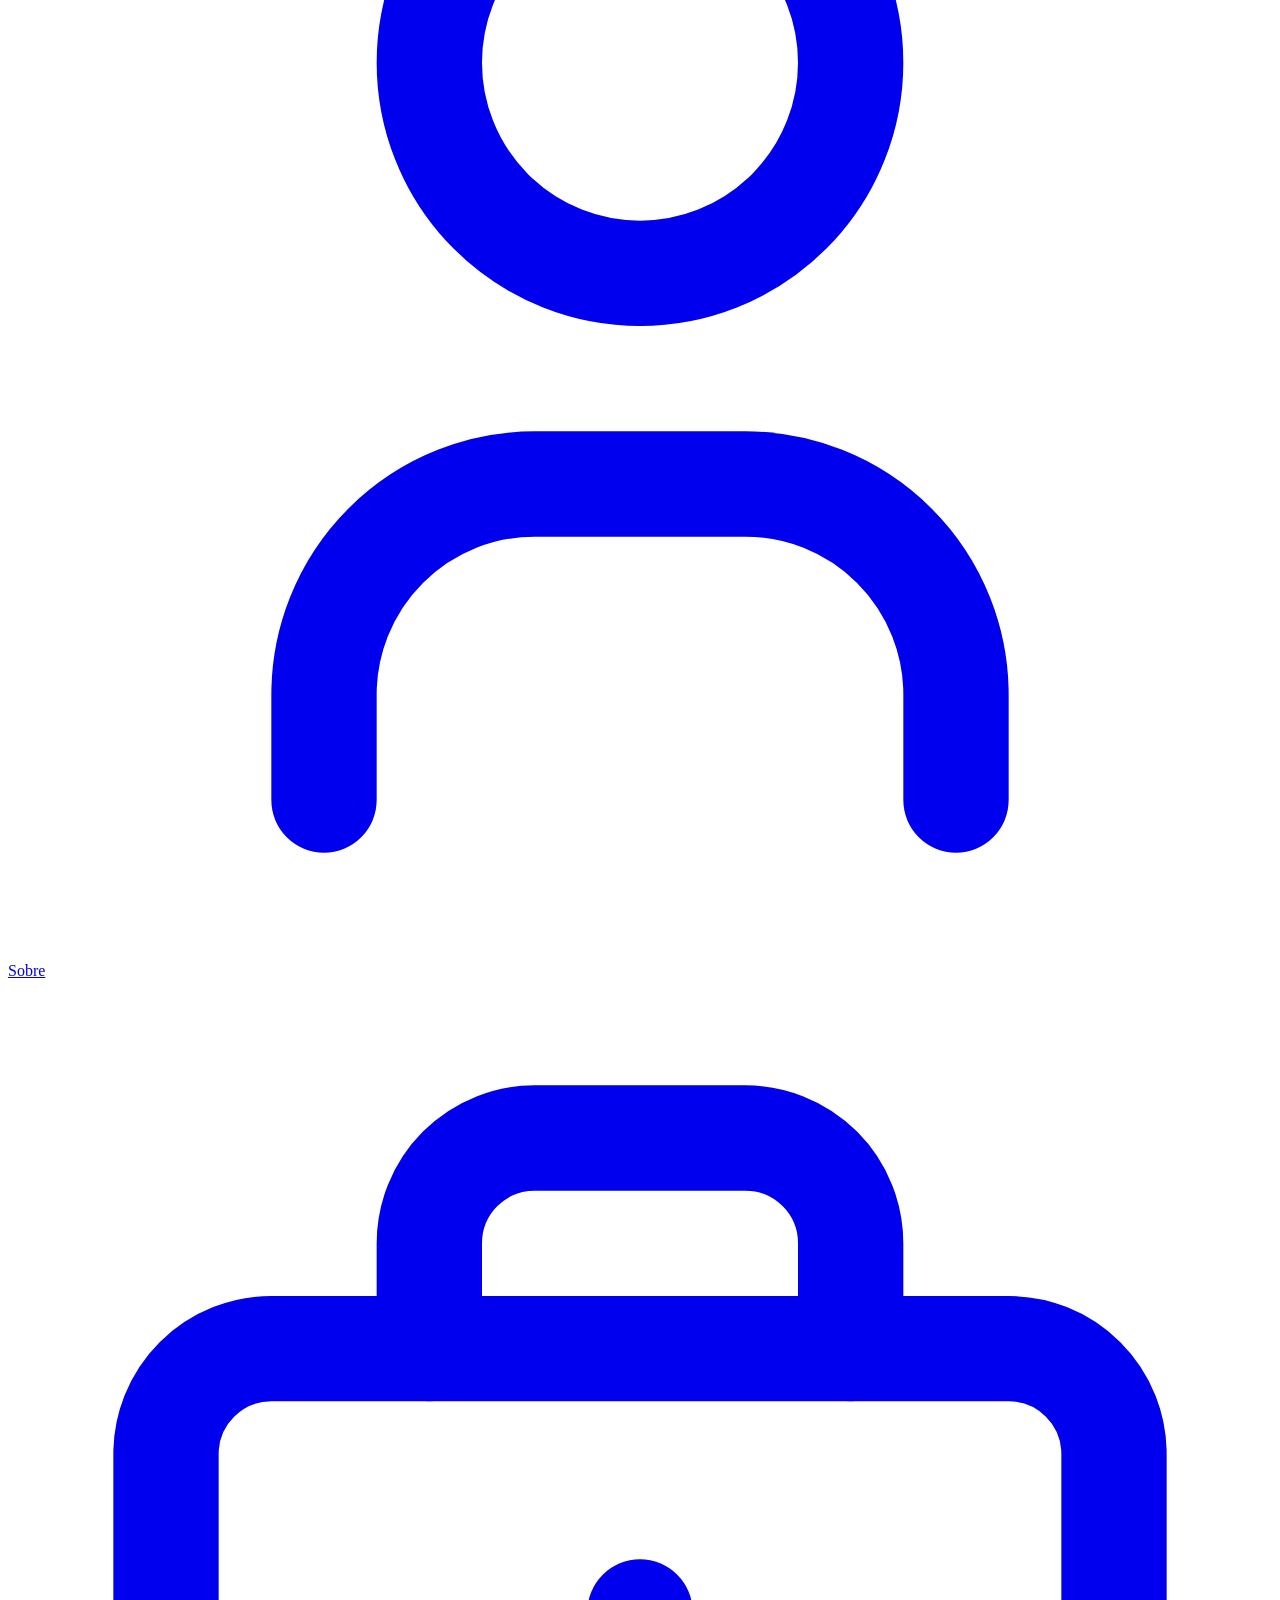
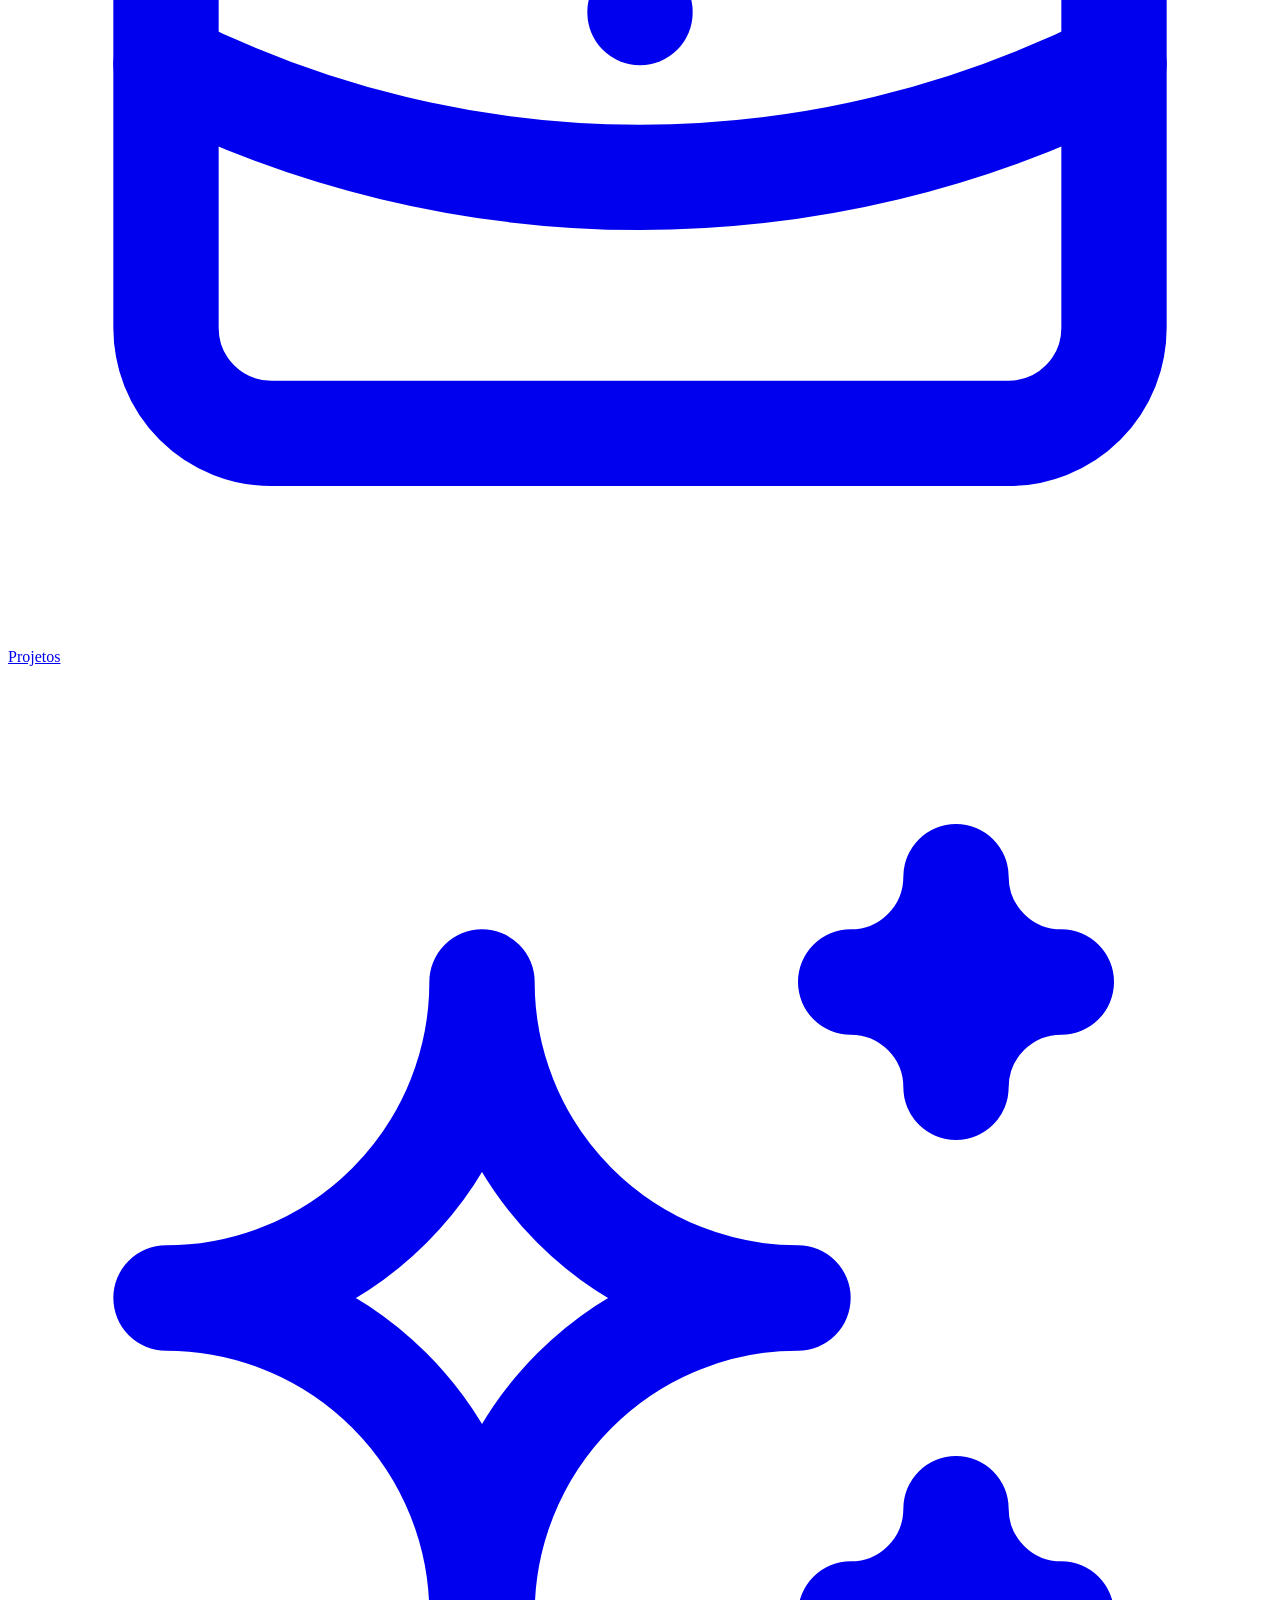
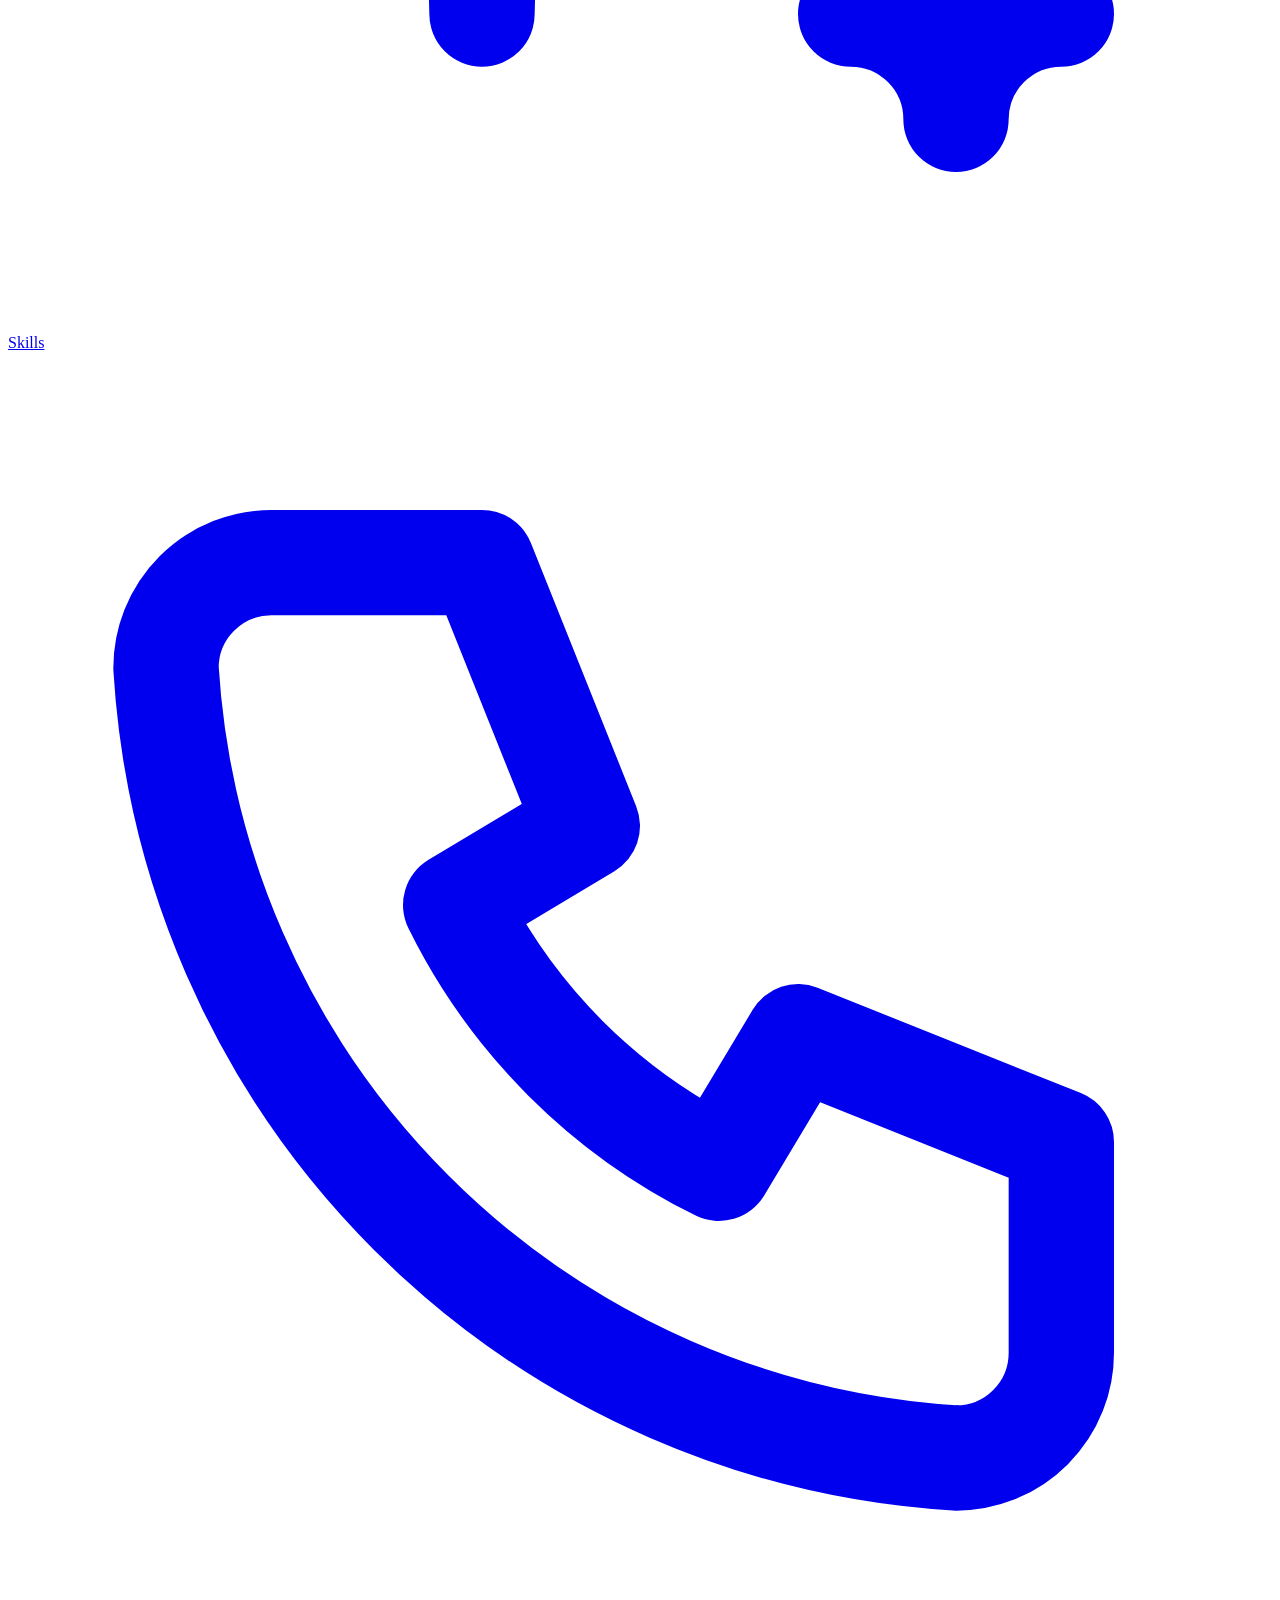
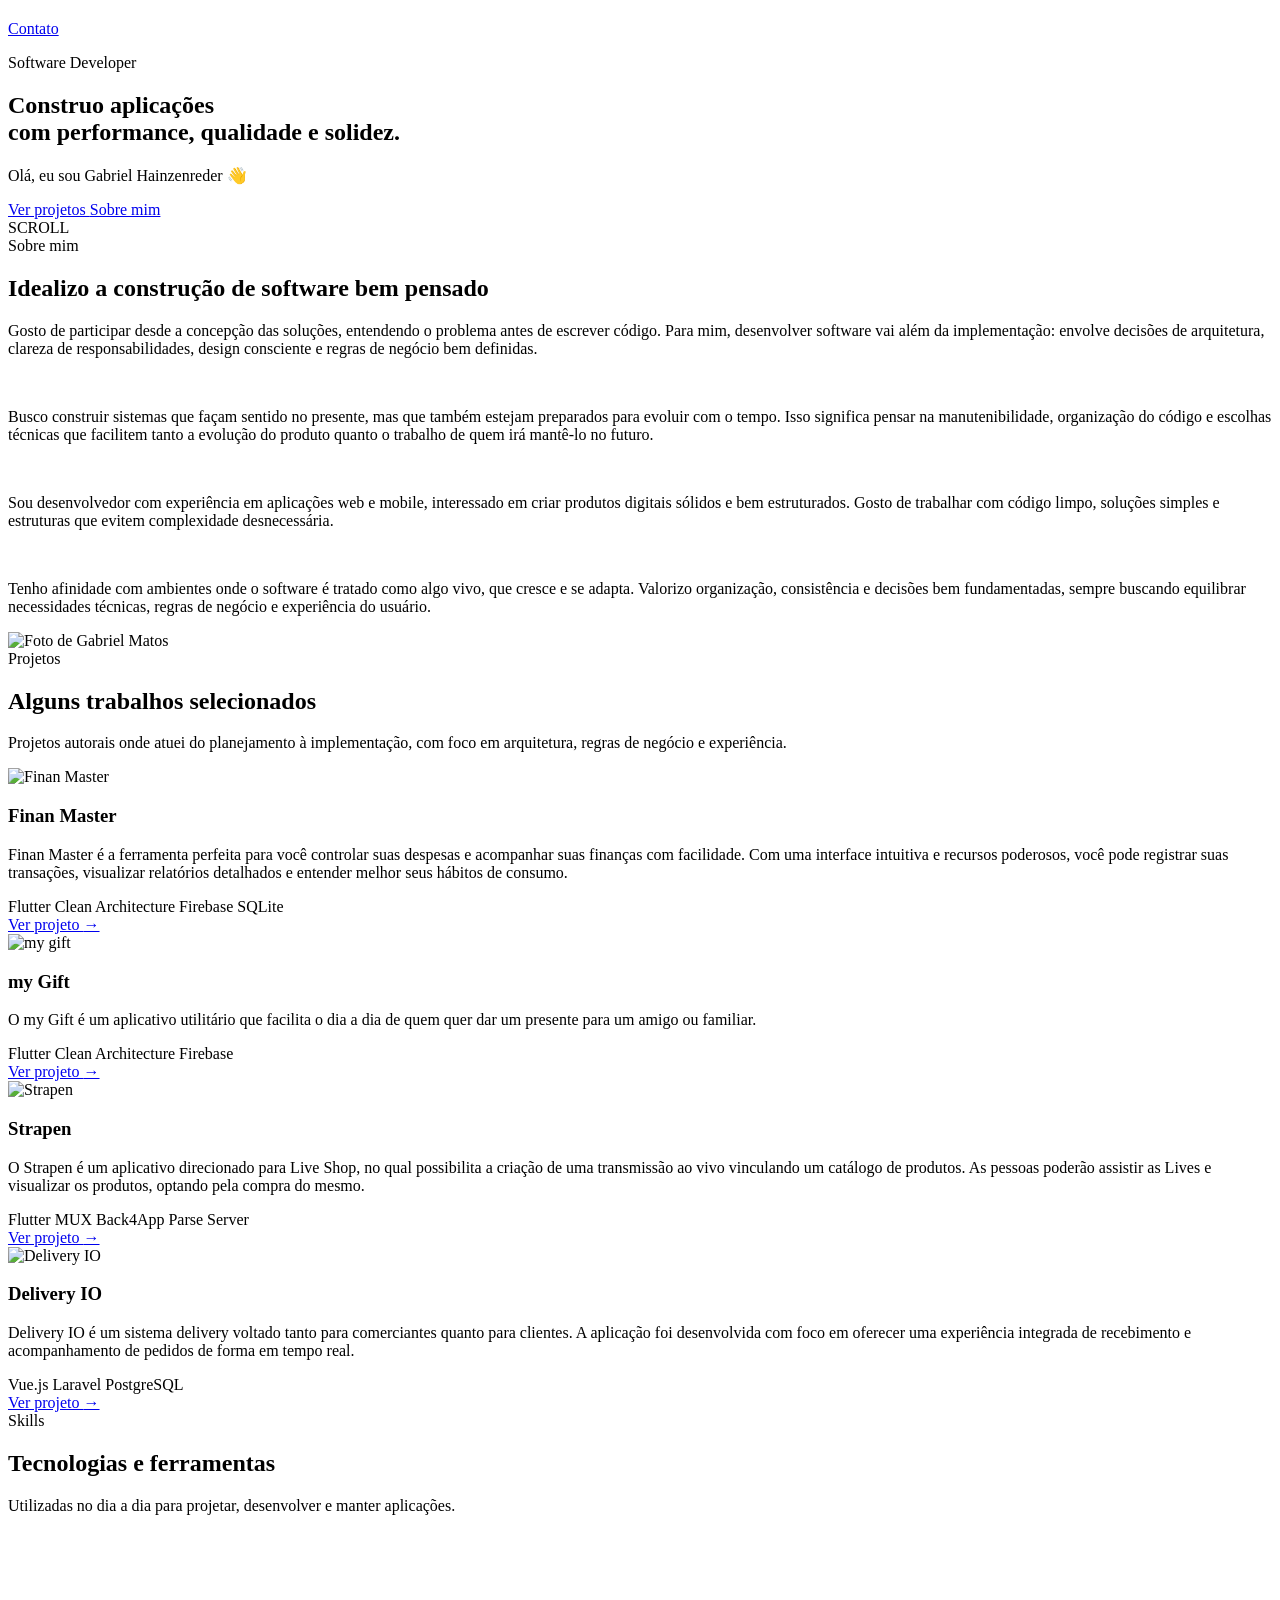
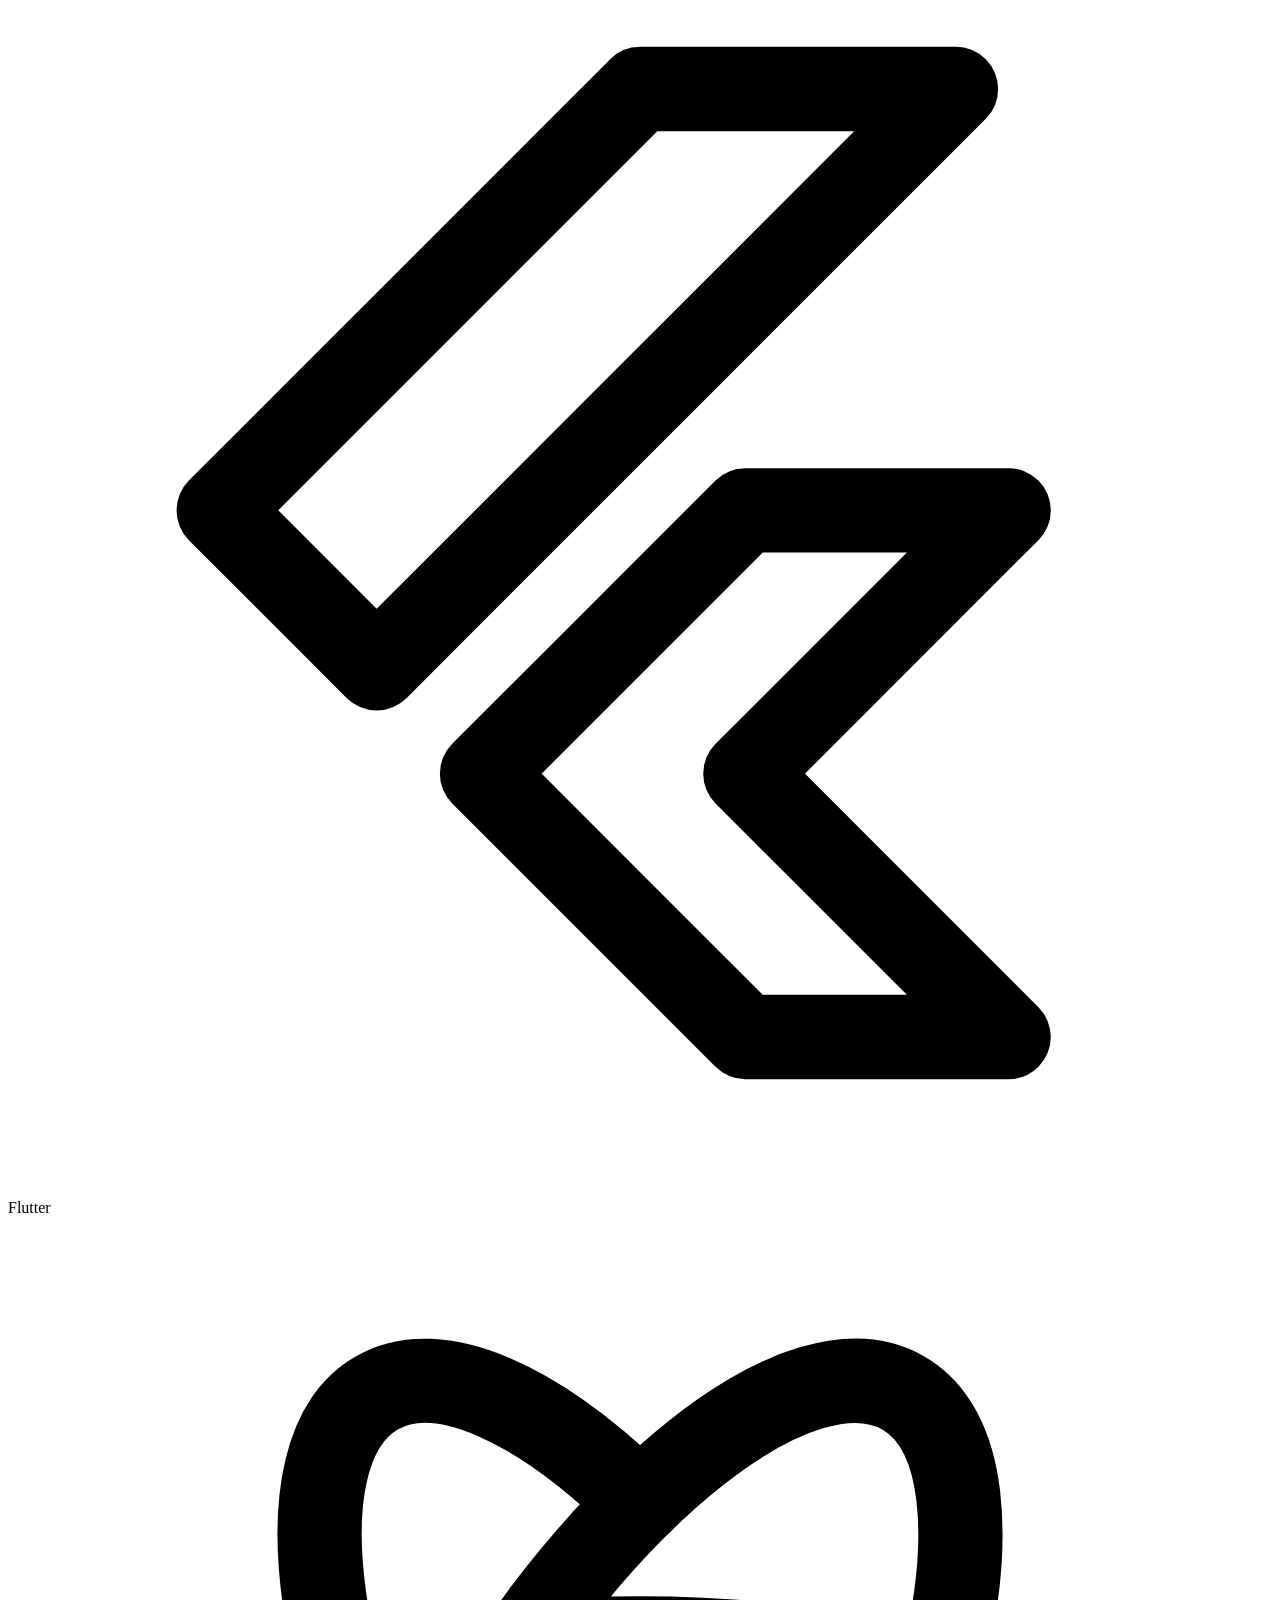
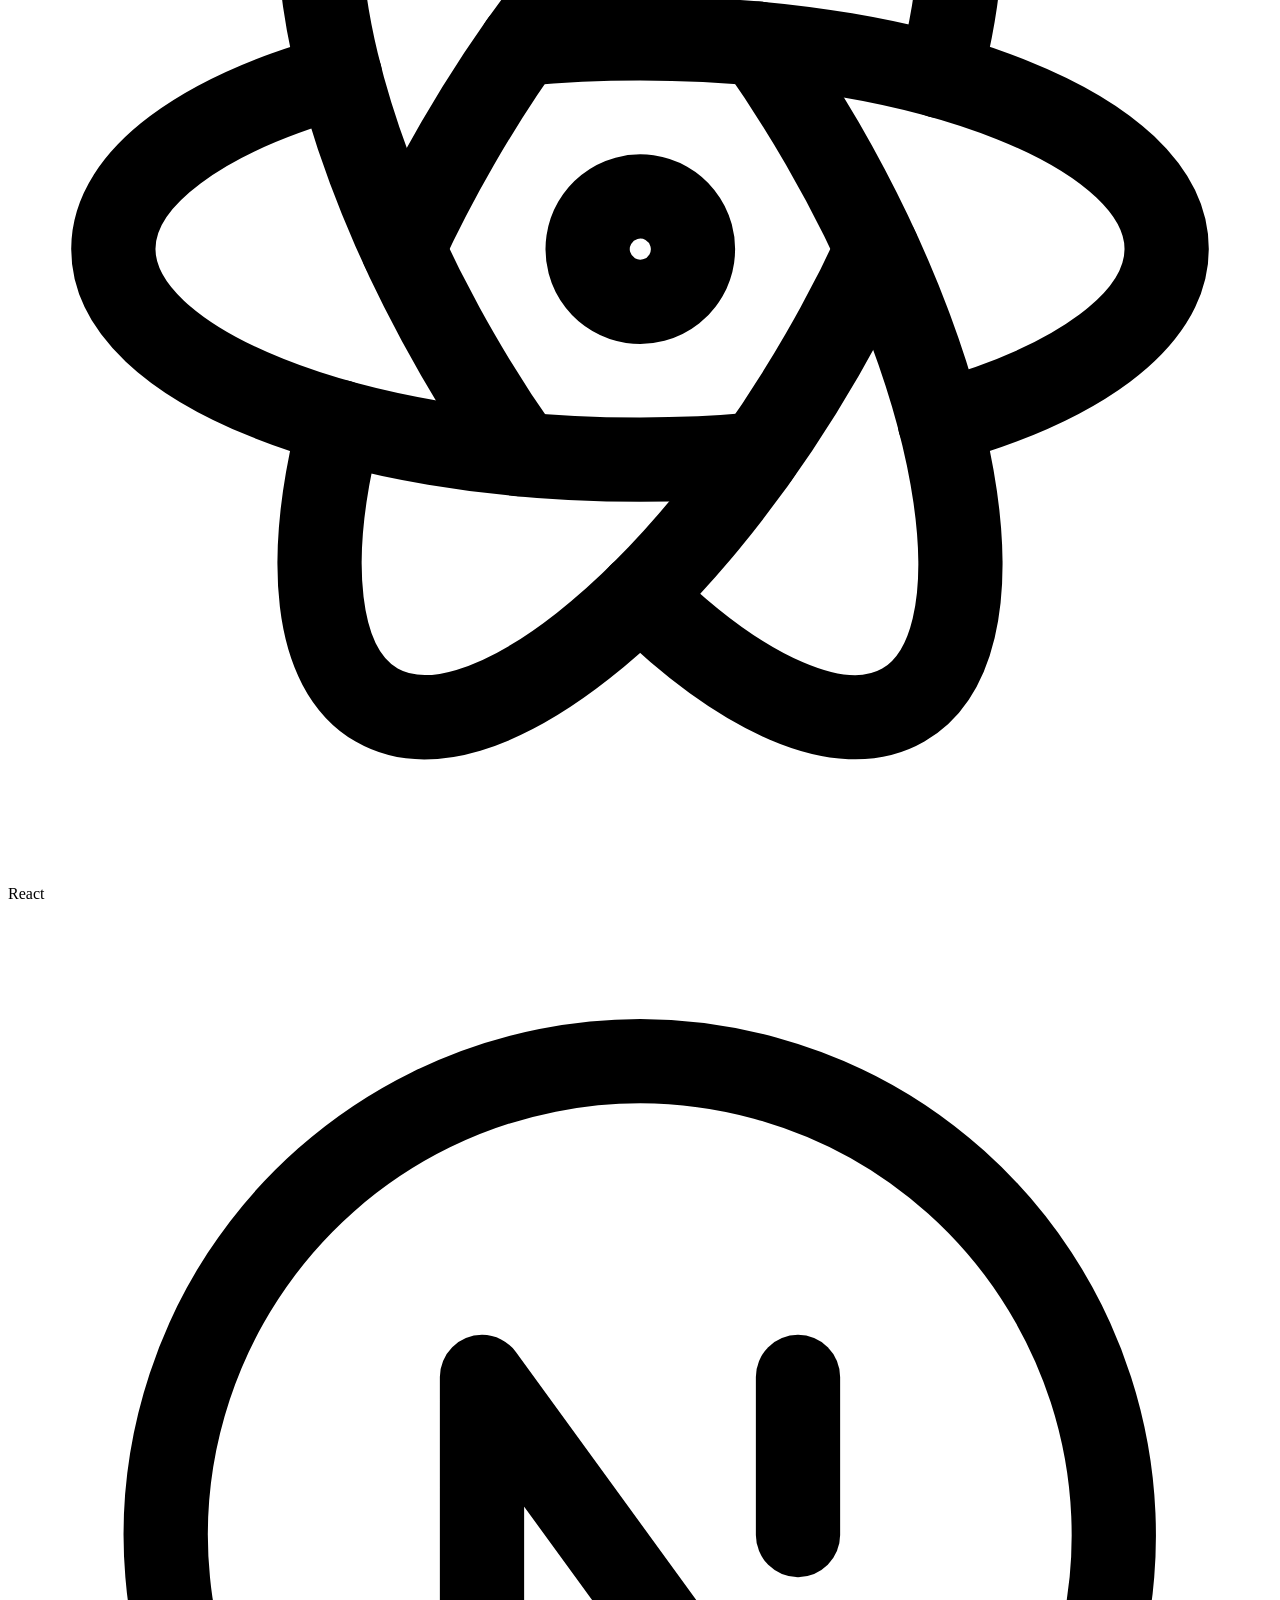
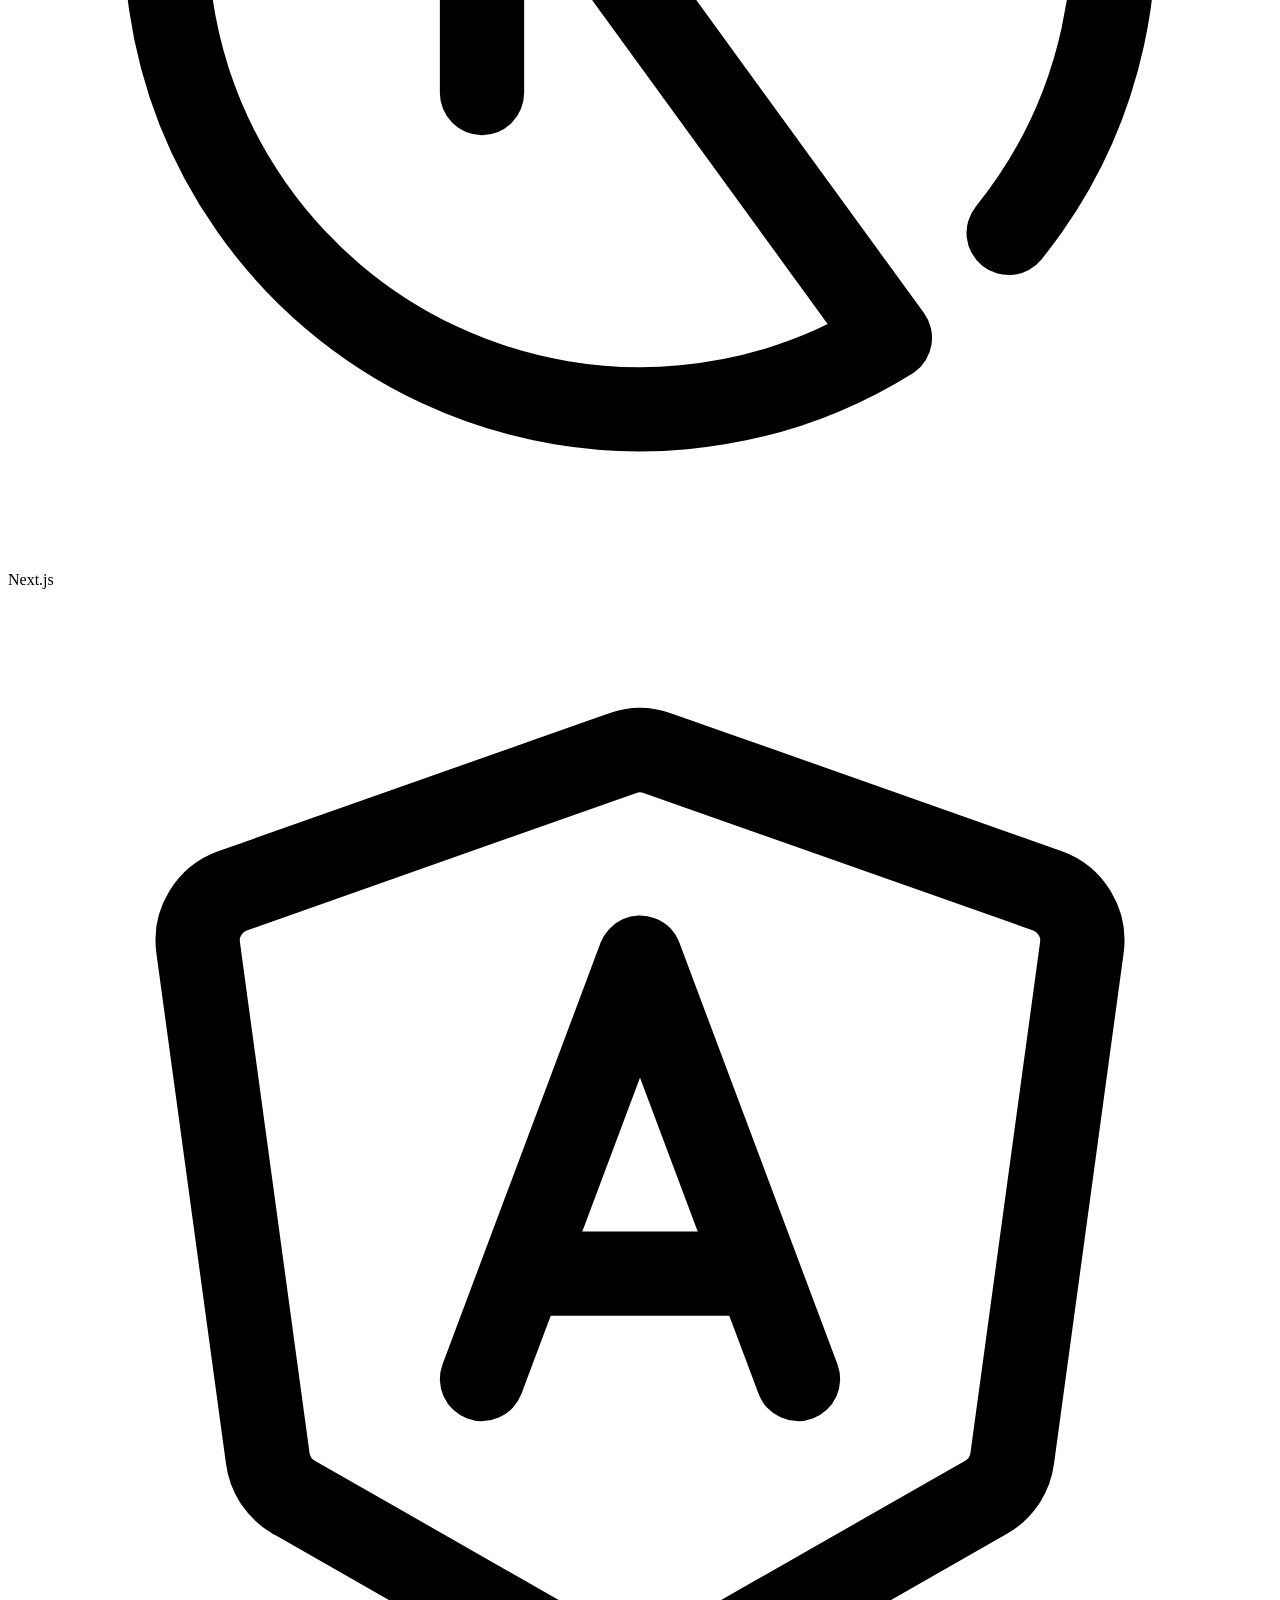
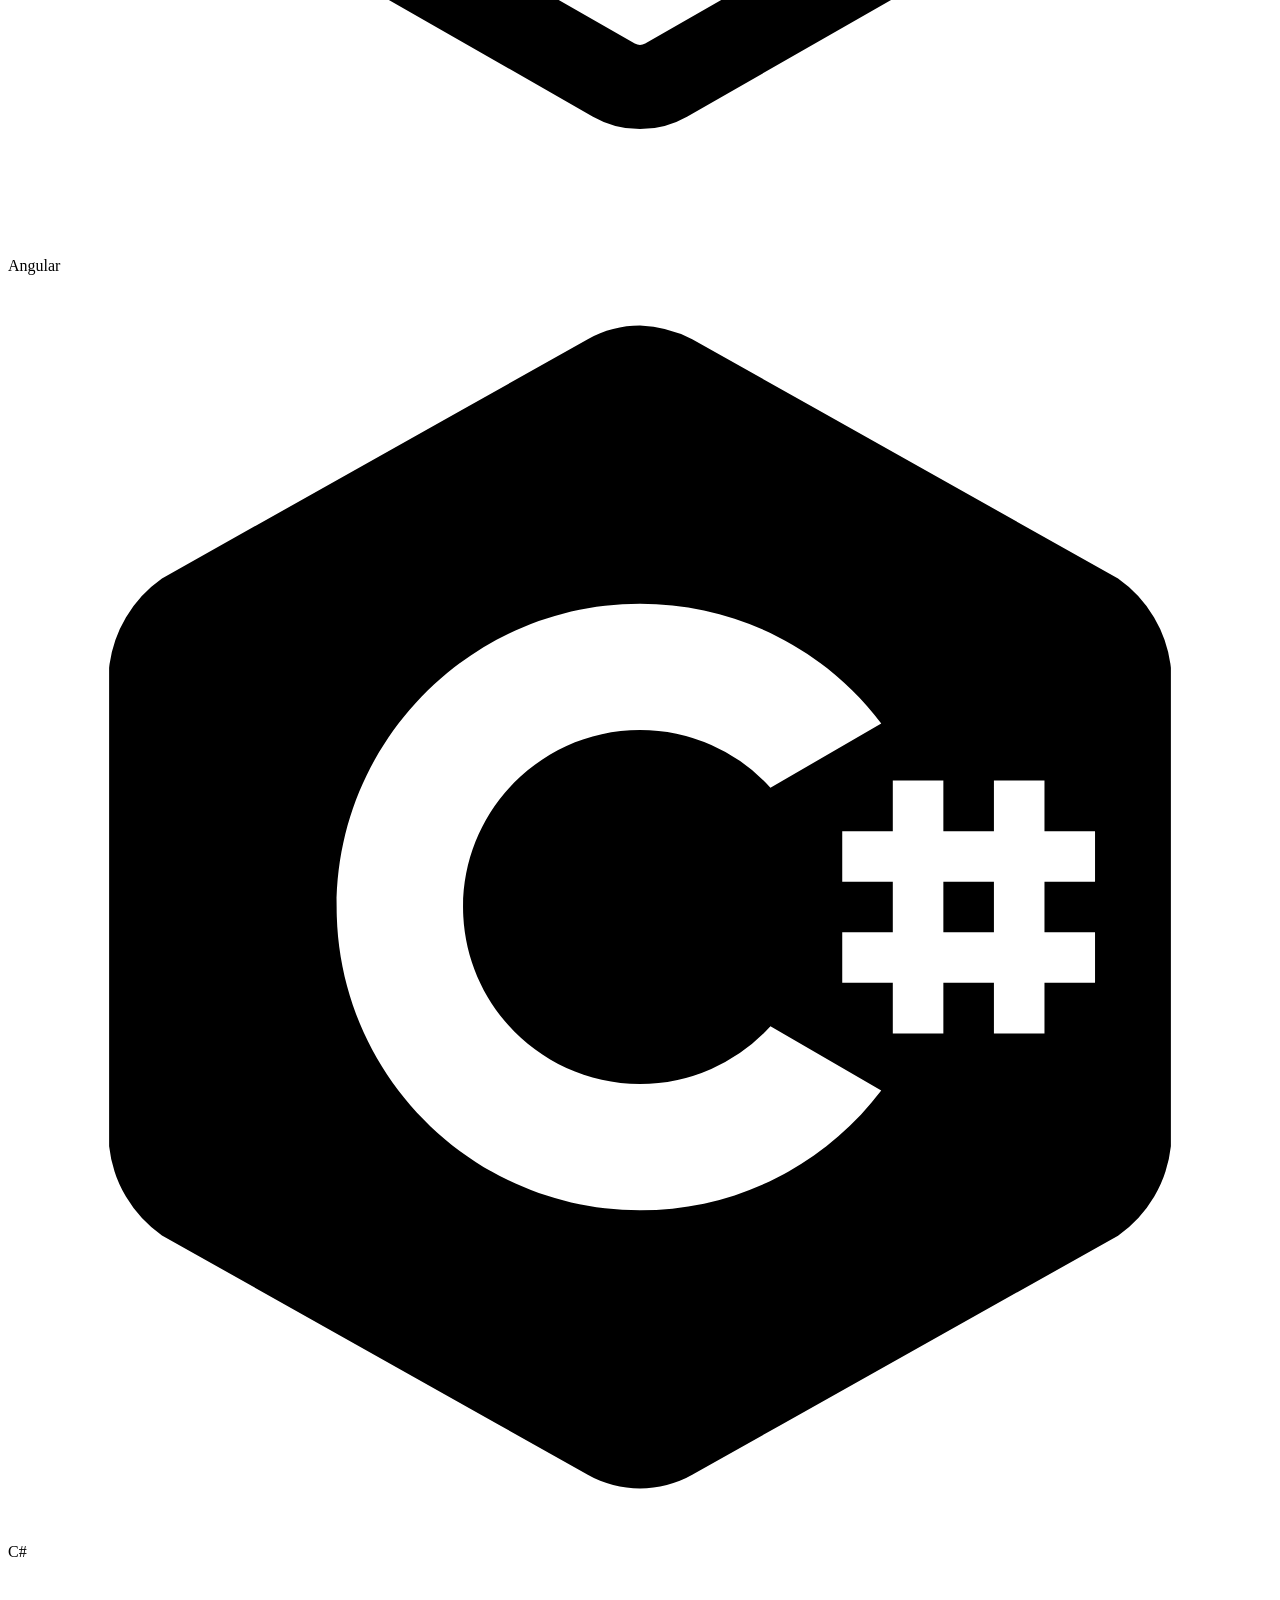
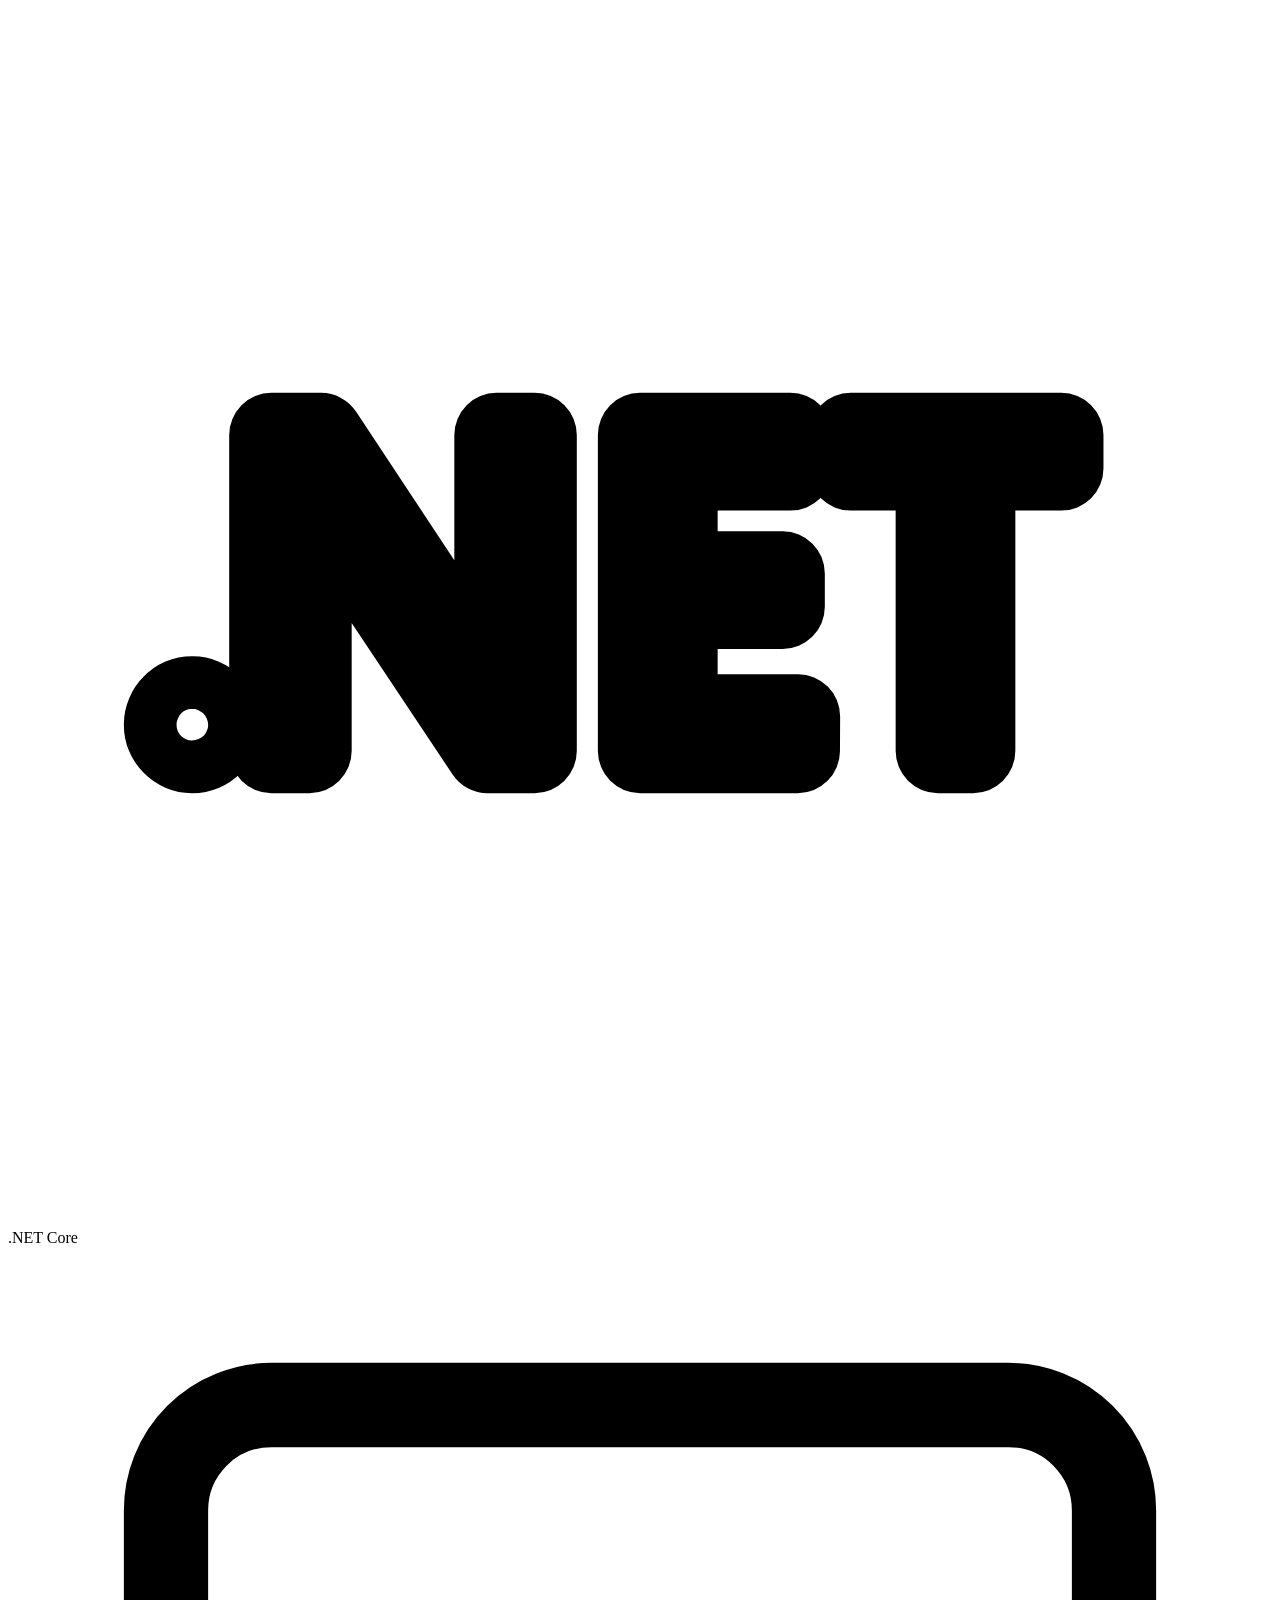
==== commit c8b21f2c: "Refeito o portfólio do zero 🌟" ====
--- a/index.html
+++ b/index.html
@@ -1,198 +1,698 @@
 <!DOCTYPE html>
-<html lang="en">
+<html lang="pt-BR">
 <head>
-    <meta charset="UTF-8">
-    <meta name="viewport" content="width=device-width, initial-scale=1.0, minimum-scale=1.0, maximum-scale=1.0, user-scalable=no">
-    <link rel="icon" type="imagem/png" href="assets/img/icon-logo.WebP"/>
-    <link href="https://fonts.googleapis.com/css2?family=Comfortaa&display=swap" rel="stylesheet">
-    <link href="https://fonts.googleapis.com/css2?family=Flamenco&display=swap" rel="stylesheet">
-    <link href="https://fonts.googleapis.com/css2?family=Flamenco&family=Playball&display=swap" rel="stylesheet">
-    <link rel="stylesheet" href="https://cdnjs.cloudflare.com/ajax/libs/font-awesome/4.7.0/css/font-awesome.min.css">
-    <script src="https://cdnjs.cloudflare.com/ajax/libs/font-awesome/5.14.0/js/all.min.js" integrity="sha512-YSdqvJoZr83hj76AIVdOcvLWYMWzy6sJyIMic2aQz5kh2bPTd9dzY3NtdeEAzPp/PhgZqr4aJObB3ym/vsItMg==" crossorigin="anonymous"></script>
-
-    <link rel="stylesheet" href="./assets/style/style.css">
-    <title>Gabriel Hainzenreder - Desenvolvedor</title>
+    <meta charset="UTF-8"/>
+    <meta name="viewport" content="width=device-width, initial-scale=1.0"/>
+    <title>Gabriel Matos | Developer</title>
+
+    <script src="https://cdn.jsdelivr.net/npm/@tailwindcss/browser@4"></script>
+
+    <style type="text/tailwindcss">
+        @layer utilities {
+            .skill-badge {
+                @apply inline-flex items-center gap-2 px-3 py-1 rounded-full bg-white/5 text-sm text-slate-200 hover:bg-white/10 transition
+            }
+        }
+    </style>
 </head>
-<body>
-    <nav class="scroll-inicio">
-        <div class="logo">
-            <a href="#top">
-                <img src="assets/img/logo.WebP" alt="Logotipo">
+
+<body class="relative bg-black text-slate-200">
+<div class="pointer-events-none fixed inset-0 -z-10" style="background: radial-gradient(70% 55% at 50% 50%, #2a5d77 0%, #184058 18%, #0f2a43 34%, #0a1b30 50%, #071226 66%, #040d1c 80%, #020814 92%, #01040d 97%, #000309 100%), radial-gradient(160% 130% at 10% 10%, rgba(0,0,0,0) 38%, #000309 76%, #000208 100%), radial-gradient(160% 130% at 90% 90%, rgba(0,0,0,0) 38%, #000309 76%, #000208 100%)"></div>
+
+<main>
+    <header class="fixed top-6 left-1/2 -translate-x-1/2 z-50">
+        <nav id="menu" class="relative flex items-center gap-8 px-4 md:px-6 py-3 rounded-full bg-black/40 backdrop-blur-md border border-white/10 text-sm font-medium text-slate-300">
+            <span id="indicator" class="absolute bottom-1.5 h-[3px] w-6 rounded-full bg-sky-400 transition-all duration-300"></span>
+
+            <a href="#home" data-section="home" class="menu-link flex items-center justify-center gap-2 text-slate-300 hover:text-white transition">
+                <svg xmlns="http://www.w3.org/2000/svg" viewBox="0 0 24 24" fill="none" stroke="currentColor" stroke-width="2" stroke-linecap="round" stroke-linejoin="round" class="w-5 h-5 md:hidden inline" aria-hidden="true">
+                    <path stroke="none" d="M0 0h24v24H0z" fill="none"/>
+                    <path d="M5 12l-2 0l9 -9l9 9l-2 0"/>
+                    <path d="M5 12v7a2 2 0 0 0 2 2h10a2 2 0 0 0 2 -2v-7"/>
+                    <path d="M9 21v-6a2 2 0 0 1 2 -2h2a2 2 0 0 1 2 2v6"/>
+                </svg>
+
+                <span class="hidden md:inline">Início</span>
             </a>
+
+
+            <a href="#about" data-section="about" class="menu-link flex items-center justify-center gap-2 text-slate-300 hover:text-white transition">
+                <svg xmlns="http://www.w3.org/2000/svg" viewBox="0 0 24 24" fill="none" stroke="currentColor" stroke-width="2" stroke-linecap="round" stroke-linejoin="round" class="w-5 h-5 md:hidden inline" aria-hidden="true">
+                    <path stroke="none" d="M0 0h24v24H0z" fill="none"/>
+                    <path d="M8 7a4 4 0 1 0 8 0a4 4 0 0 0 -8 0"/>
+                    <path d="M6 21v-2a4 4 0 0 1 4 -4h4a4 4 0 0 1 4 4v2"/>
+                </svg>
+
+                <span class="hidden md:inline">Sobre</span>
+            </a>
+
+            <a href="#projects" data-section="projects" class="menu-link flex items-center justify-center gap-2 text-slate-300 hover:text-white transition">
+                <svg xmlns="http://www.w3.org/2000/svg" viewBox="0 0 24 24" fill="none" stroke="currentColor" stroke-width="2" stroke-linecap="round" stroke-linejoin="round" class="w-5 h-5 md:hidden inline" aria-hidden="true">
+                    <path stroke="none" d="M0 0h24v24H0z" fill="none"/>
+                    <path d="M3 9a2 2 0 0 1 2 -2h14a2 2 0 0 1 2 2v9a2 2 0 0 1 -2 2h-14a2 2 0 0 1 -2 -2l0 -9"/>
+                    <path d="M8 7v-2a2 2 0 0 1 2 -2h4a2 2 0 0 1 2 2v2"/>
+                    <path d="M12 12l0 .01"/>
+                    <path d="M3 13a20 20 0 0 0 18 0"/>
+                </svg>
+
+                <span class="hidden md:inline">Projetos</span>
+            </a>
+
+            <a href="#skills" data-section="skills" class="menu-link flex items-center justify-center gap-2 text-slate-300 hover:text-white transition">
+                <svg xmlns="http://www.w3.org/2000/svg" viewBox="0 0 24 24" fill="none" stroke="currentColor" stroke-width="2" stroke-linecap="round" stroke-linejoin="round" class="w-5 h-5 md:hidden inline" aria-hidden="true">
+                    <path stroke="none" d="M0 0h24v24H0z" fill="none"/>
+                    <path d="M16 18a2 2 0 0 1 2 2a2 2 0 0 1 2 -2a2 2 0 0 1 -2 -2a2 2 0 0 1 -2 2m0 -12a2 2 0 0 1 2 2a2 2 0 0 1 2 -2a2 2 0 0 1 -2 -2a2 2 0 0 1 -2 2m-7 12a6 6 0 0 1 6 -6a6 6 0 0 1 -6 -6a6 6 0 0 1 -6 6a6 6 0 0 1 6 6"/>
+                </svg>
+
+                <span class="hidden md:inline">Skills</span>
+            </a>
+
+            <a href="#contact" data-section="contact" class="menu-link flex items-center justify-center gap-2 text-slate-300 hover:text-white transition">
+                <svg xmlns="http://www.w3.org/2000/svg" viewBox="0 0 24 24" fill="none" stroke="currentColor" stroke-width="2" stroke-linecap="round" stroke-linejoin="round" class="w-5 h-5 md:hidden inline" aria-hidden="true">
+                    <path stroke="none" d="M0 0h24v24H0z" fill="none"/>
+                    <path d="M5 4h4l2 5l-2.5 1.5a11 11 0 0 0 5 5l1.5 -2.5l5 2v4a2 2 0 0 1 -2 2a16 16 0 0 1 -15 -15a2 2 0 0 1 2 -2"/>
+                </svg>
+
+                <span class="hidden md:inline">Contato</span>
+            </a>
+
+        </nav>
+    </header>
+
+    <section id="home" class="relative z-10 min-h-screen flex items-center justify-center px-6">
+        <div class="max-w-3xl text-center">
+            <p class="uppercase tracking-[0.3em] text-xs text-sky-300/80 mb-6">
+                Software Developer
+            </p>
+
+            <h1 class="text-4xl md:text-5xl lg:text-6xl font-semibold leading-tight text-white">
+                Construo aplicações<br/>
+                com <span class="text-sky-400">performance</span>,
+                <span class="text-sky-400">qualidade</span> e
+                <span class="text-sky-400">solidez</span>.
+            </h1>
+
+            <div class="mt-6 flex flex-col items-center gap-3">
+                <p class="text-base md:text-lg text-slate-300">
+                    Olá, eu sou <span class="text-white font-medium">Gabriel Hainzenreder 👋</span>
+                </p>
+            </div>
+
+            <div class="mt-12 flex justify-center gap-6">
+                <a href="#projects" class="px-6 py-3 rounded-xl bg-sky-400 text-black font-medium hover:bg-sky-300 transition">
+                    Ver projetos
+                </a>
+
+                <a href="#about" class="px-6 py-3 rounded-xl border border-sky-400/40 text-sky-300 hover:border-sky-400 transition">
+                    Sobre mim
+                </a>
+            </div>
+
+            <div class="mt-20 flex justify-center">
+                      <span class="text-slate-400 text-xs tracking-widest animate-bounce">
+                        SCROLL
+                      </span>
+            </div>
         </div>
-
-        <div class="menu" id="menu-id">
-            <a class="icon" onclick="responsive()">
-                <i class="fa fa-bars"></i>
-            </a>
-            <a href="#sobre">Sobre</a>
-            <a href="#tecnologias">Tecnologias</a>
-            <a href="#projetos">Projetos</a>
-            <a href="#contato">Contato</a>
+    </section>
+
+    <section id="about" class="relative z-10 flex items-center px-6 pb-50 scroll-mt-32">
+        <div class="max-w-6xl mx-auto grid grid-cols-1 md:grid-cols-2 gap-16 items-center">
+            <div>
+                        <span class="inline-flex items-center gap-2 px-3 py-1 mb-6 rounded-full bg-white/5 text-xs text-sky-300">
+                            <span class="w-2 h-2 rounded-full bg-sky-400"></span>
+                            Sobre mim
+                        </span>
+
+                <h2 class="text-3xl md:text-4xl font-semibold text-white mb-6">
+                    Idealizo a construção de software bem pensado
+                </h2>
+
+                <p class="text-slate-300/80 text-base md:text-lg leading-relaxed">
+                    Gosto de participar desde a concepção das soluções, entendendo o problema antes de escrever código.
+                    Para mim, desenvolver software vai além da implementação: envolve decisões de arquitetura, clareza de responsabilidades, design consciente e regras de negócio bem definidas.
+                </p>
+
+                <br/>
+
+                <p class="text-slate-300/80 text-base md:text-lg leading-relaxed">
+                    Busco construir sistemas que façam sentido no presente, mas que também estejam preparados para evoluir com o tempo. Isso significa pensar na manutenibilidade, organização do código e escolhas técnicas que facilitem tanto a evolução do produto quanto o trabalho de quem irá mantê-lo no futuro.
+                </p>
+
+                <br/>
+
+                <p class="text-slate-300/80 text-base md:text-lg leading-relaxed">
+                    Sou desenvolvedor com experiência em aplicações web e mobile, interessado em criar produtos digitais sólidos e bem estruturados. Gosto de trabalhar com código limpo, soluções simples e estruturas que evitem complexidade desnecessária.
+                </p>
+
+                <br/>
+
+                <p class="text-slate-300/80 text-base md:text-lg leading-relaxed">
+                    Tenho afinidade com ambientes onde o software é tratado como algo vivo, que cresce e se adapta. Valorizo organização, consistência e decisões bem fundamentadas, sempre buscando equilibrar necessidades técnicas, regras de negócio e experiência do usuário.
+                </p>
+            </div>
+
+            <div class="relative flex justify-center">
+                <div class="relative overflow-hidden rounded-full bg-gradient-to-b from-white/10 to-white/0 w-50 md:w-90 h-50 md:h-90 p-1">
+                    <img src="https://avatars.githubusercontent.com/u/44183128" alt="Foto de Gabriel Matos" class="rounded-full object-contain w-full h-full"/>
+                </div>
+            </div>
         </div>
-    </nav>
-    
-    <header id="top">
-        <div class="cabecalho">
-            <h1 id="h1">Gabriel Hainzenreder</h1>
-            <h2 id="h2">Desenvolvedor Web e Mobile</h2>
+    </section>
+
+    <section id="projects" class="relative z-10 px-6 pb-50 scroll-mt-32">
+        <div class="max-w-6xl mx-auto">
+            <div class="grid grid-cols-1 lg:grid-cols-2 mb-24">
+                <div>
+                            <span class="inline-flex items-center gap-2 px-3 py-1 mb-6 rounded-full bg-white/5 text-xs text-sky-300">
+                            <span class="w-2 h-2 rounded-full bg-sky-400"></span>
+                            Projetos
+                        </span>
+
+                    <h2 class="text-3xl md:text-4xl font-semibold text-white mb-6">
+                        Alguns trabalhos selecionados
+                    </h2>
+
+                    <p class="text-slate-300/80 text-base md:text-lg">
+                        Projetos autorais onde atuei do planejamento à implementação,
+                        com foco em arquitetura, regras de negócio e experiência.
+                    </p>
+                </div>
+            </div>
+
+            <div class="flex flex-col gap-24">
+                <article class="grid grid-cols-1 lg:grid-cols-2 gap-8 md:gap-16 items-center">
+                    <div class="relative">
+                        <div class="rounded-3xl overflow-hidden bg-gradient-to-br from-white/10 to-white/0 p-1">
+                            <img src="https://raw.githubusercontent.com/GabrielDimaa/GabrielDimaa.github.io/refs/heads/master/assets/img/finan_master.png" alt="Finan Master" class="rounded-3xl w-full object-cover"/>
+                        </div>
+                    </div>
+
+                    <div>
+                        <h3 class="text-2xl md:text-3xl font-semibold text-white mb-4">
+                            Finan Master
+                        </h3>
+
+                        <p class="text-slate-300/80 mb-6">
+                            Finan Master é a ferramenta perfeita para você controlar suas despesas e acompanhar suas finanças com facilidade. Com uma interface intuitiva e recursos poderosos, você pode registrar suas transações, visualizar relatórios detalhados e entender melhor seus hábitos de consumo.
+                        </p>
+
+                        <div class="flex flex-wrap gap-2 mb-8">
+                                    <span class="px-3 py-1 rounded-full bg-white/5 text-xs">
+                                        Flutter
+                                    </span>
+
+                            <span class="px-3 py-1 rounded-full bg-white/5 text-xs">
+                                        Clean Architecture
+                                    </span>
+
+                            <span class="px-3 py-1 rounded-full bg-white/5 text-xs">
+                                        Firebase
+                                    </span>
+
+                            <span class="px-3 py-1 rounded-full bg-white/5 text-xs">
+                                        SQLite
+                                    </span>
+                        </div>
+
+                        <a href="https://github.com/GabrielDimaa/finan_master_app" target="_blank" class="inline-flex items-center gap-2 text-sky-300 hover:text-sky-200 transition">
+                            Ver projeto
+                            <span>→</span>
+                        </a>
+                    </div>
+                </article>
+
+                <article class="grid grid-cols-1 lg:grid-cols-2 gap-8 md:gap-16 items-center">
+                    <div class="relative lg:order-2">
+                        <div class="rounded-3xl overflow-hidden bg-gradient-to-br from-white/10 to-white/0 p-1">
+                            <img src="https://raw.githubusercontent.com/GabrielDimaa/GabrielDimaa.github.io/refs/heads/master/assets/img/my_gift.png" alt="my gift" class="rounded-3xl w-full object-cover"/>
+                        </div>
+                    </div>
+
+                    <div class="lg:order-1">
+                        <h3 class="text-2xl md:text-3xl font-semibold text-white mb-4">
+                            my Gift
+                        </h3>
+
+                        <p class="text-slate-300/80 mb-6">
+                            O my Gift é um aplicativo utilitário que facilita o dia a dia de quem quer dar um presente para um amigo ou familiar.
+                        </p>
+
+                        <div class="flex flex-wrap gap-2 mb-8">
+                                    <span class="px-3 py-1 rounded-full bg-white/5 text-xs">
+                                        Flutter
+                                    </span>
+
+                            <span class="px-3 py-1 rounded-full bg-white/5 text-xs">
+                                        Clean Architecture
+                                    </span>
+
+                            <span class="px-3 py-1 rounded-full bg-white/5 text-xs">
+                                        Firebase
+                                    </span>
+                        </div>
+
+                        <a href="https://github.com/GabrielDimaa/my_gift_app" target="_blank" class="inline-flex items-center gap-2 text-sky-300 hover:text-sky-200 transition">
+                            Ver projeto
+                            <span>→</span>
+                        </a>
+                    </div>
+                </article>
+
+                <article class="grid grid-cols-1 lg:grid-cols-2 gap-8 md:gap-16 items-center">
+                    <div class="relative">
+                        <div class="rounded-3xl overflow-hidden bg-gradient-to-br from-white/10 to-white/0 p-1">
+                            <img src="https://raw.githubusercontent.com/GabrielDimaa/GabrielDimaa.github.io/refs/heads/master/assets/img/strapen.png" alt="Strapen" class="rounded-3xl w-full object-cover"/>
+                        </div>
+                    </div>
+
+                    <div>
+                        <h3 class="text-2xl md:text-3xl font-semibold text-white mb-4">
+                            Strapen
+                        </h3>
+
+                        <p class="text-slate-300/80 mb-6">
+                            O Strapen é um aplicativo direcionado para Live Shop, no qual possibilita a criação de uma transmissão ao vivo vinculando um catálogo de produtos.
+                            As pessoas poderão assistir as Lives e visualizar os produtos, optando pela compra do mesmo.
+                        </p>
+
+                        <div class="flex flex-wrap gap-2 mb-8">
+                                    <span class="px-3 py-1 rounded-full bg-white/5 text-xs">
+                                        Flutter
+                                    </span>
+
+                            <span class="px-3 py-1 rounded-full bg-white/5 text-xs">
+                                        MUX
+                                    </span>
+
+                            <span class="px-3 py-1 rounded-full bg-white/5 text-xs">
+                                        Back4App
+                                    </span>
+
+                            <span class="px-3 py-1 rounded-full bg-white/5 text-xs">
+                                        Parse Server
+                                    </span>
+                        </div>
+
+                        <a href="https://github.com/GabrielDimaa/strapen_app" target="_blank" class="inline-flex items-center gap-2 text-sky-300 hover:text-sky-200 transition">
+                            Ver projeto
+                            <span>→</span>
+                        </a>
+                    </div>
+                </article>
+
+                <article class="grid grid-cols-1 lg:grid-cols-2 gap-8 md:gap-16 items-center">
+                    <div class="relative lg:order-2">
+                        <div class="rounded-3xl overflow-hidden bg-gradient-to-br from-white/10 to-white/0 p-1">
+                            <img src="https://raw.githubusercontent.com/GabrielDimaa/GabrielDimaa.github.io/refs/heads/master/assets/img/delivery_io.png" alt="Delivery IO" class="rounded-3xl w-full object-cover"/>
+                        </div>
+                    </div>
+
+                    <div class="lg:order-1">
+                        <h3 class="text-2xl md:text-3xl font-semibold text-white mb-4">
+                            Delivery IO
+                        </h3>
+
+                        <p class="text-slate-300/80 mb-6">
+                            Delivery IO é um sistema delivery voltado tanto para comerciantes quanto para clientes. A aplicação foi desenvolvida com foco em oferecer uma experiência integrada de recebimento e acompanhamento de pedidos de forma em tempo real.
+                        </p>
+
+                        <div class="flex flex-wrap gap-2 mb-8">
+                                <span class="px-3 py-1 rounded-full bg-white/5 text-xs">
+                                    Vue.js
+                                </span>
+
+                            <span class="px-3 py-1 rounded-full bg-white/5 text-xs">
+                                        Laravel
+                                    </span>
+
+                            <span class="px-3 py-1 rounded-full bg-white/5 text-xs">
+                                    PostgreSQL
+                                </span>
+                        </div>
+
+                        <a href="https://github.com/GabrielDimaa/delivery_io_app" target="_blank" class="inline-flex items-center gap-2 text-sky-300 hover:text-sky-200 transition">
+                            Ver projeto
+                            <span>→</span>
+                        </a>
+                    </div>
+                </article>
+            </div>
         </div>
-    </header>
-
-    <section>
-        <div class="sobre anime" id="sobre">
-            <div class="img">
-                <img src="./assets/img/sobre.WebP" alt="imagem">
-            </div>
-
-            <div class="content">
-                <div id="title">
-                    <i class="fas fa-chalkboard-teacher" id="icon"></i>
-                    <h2>Sobre mim...</h2>
+    </section>
+
+    <section id="skills" class="relative z-10 px-6 pb-50 scroll-mt-32">
+        <div class="max-w-6xl mx-auto">
+            <div class="grid grid-cols-1 lg:grid-cols-2 mb-8">
+                <div>
+                            <span class="inline-flex items-center gap-2 px-3 py-1 mb-6 rounded-full bg-white/5 text-xs text-sky-300">
+                                <span class="w-2 h-2 rounded-full bg-sky-400"></span>
+                                Skills
+                            </span>
+
+                    <h2 class="text-3xl md:text-4xl font-semibold text-white mb-6">
+                        Tecnologias e ferramentas
+                    </h2>
+
+                    <p class="text-slate-300/80 text-base md:text-lg">
+                        Utilizadas no dia a dia para projetar, desenvolver e manter aplicações.
+                    </p>
                 </div>
-
-                <hr class="hr">
-
-                <p>Sou apaixonado por novas tecnologias, tanto Mobile quanto Web.
-                    Busco sempre me aperfeiçoar estudando o lado do Backend e Frontend, estou cursando
-                    Análise e Desenvolvimento de Sistemas. <br><br>
-                    Trabalho com soluções digitais, desenvolvimento de sites
-                    responsivos (se adequar ao tamanho de várias telas), aplicações Mobile, E-commerce,
-                    portfólios e etc...
-                </p>
+            </div>
+
+            <div class="flex items-center sm:justify-center flex-wrap gap-2 sm:gap-4">
+                        <span class="skill-badge">
+                            <svg xmlns="http://www.w3.org/2000/svg" viewBox="0 0 24 24" fill="none" stroke="currentColor" stroke-width="1.6" stroke-linecap="round" stroke-linejoin="round" class="w-4 h-4 opacity-80" aria-hidden="true">
+                                <path d="M7 14l-3 -3l8 -8h6l-11 11"/>
+                                <path d="M14 21l-5 -5l5 -5h5l-5 5l5 5l-5 0"/>
+                            </svg>
+
+                            <span>Flutter</span>
+                        </span>
+
+                <span class="skill-badge">
+                            <svg xmlns="http://www.w3.org/2000/svg" viewBox="0 0 24 24" fill="none" stroke="currentColor" stroke-width="1.6" stroke-linecap="round" stroke-linejoin="round" class="w-4 h-4 opacity-80" aria-hidden="true">
+                                <path stroke="none" d="M0 0h24v24H0z" fill="none"/>
+                                <path d="M6.306 8.711c-2.602 .723 -4.306 1.926 -4.306 3.289c0 2.21 4.477 4 10 4c.773 0 1.526 -.035 2.248 -.102"/>
+                                <path d="M17.692 15.289c2.603 -.722 4.308 -1.926 4.308 -3.289c0 -2.21 -4.477 -4 -10 -4c-.773 0 -1.526 .035 -2.25 .102"/>
+                                <path d="M6.305 15.287c-.676 2.615 -.485 4.693 .695 5.373c1.913 1.105 5.703 -1.877 8.464 -6.66c.387 -.67 .733 -1.339 1.036 -2"/>
+                                <path d="M17.694 8.716c.677 -2.616 .487 -4.696 -.694 -5.376c-1.913 -1.105 -5.703 1.877 -8.464 6.66c-.387 .67 -.733 1.34 -1.037 2"/>
+                                <path d="M12 5.424c-1.925 -1.892 -3.82 -2.766 -5 -2.084c-1.913 1.104 -1.226 5.877 1.536 10.66c.386 .67 .793 1.304 1.212 1.896"/>
+                                <path d="M12 18.574c1.926 1.893 3.821 2.768 5 2.086c1.913 -1.104 1.226 -5.877 -1.536 -10.66c-.375 -.65 -.78 -1.283 -1.212 -1.897"/>
+                                <path d="M11.5 12.866a1 1 0 1 0 1 -1.732a1 1 0 0 0 -1 1.732"/>
+                            </svg>
+
+                            <span>React</span>
+                        </span>
+
+                <span class="skill-badge">
+                            <svg xmlns="http://www.w3.org/2000/svg" viewBox="0 0 24 24" fill="none" stroke="currentColor" stroke-width="1.6" stroke-linecap="round" stroke-linejoin="round" class="w-4 h-4 opacity-80" aria-hidden="true">
+                                <path stroke="none" d="M0 0h24v24H0z" fill="none"/>
+                                <path d="M9 15v-6l7.745 10.65a9 9 0 1 1 2.255 -1.993"/>
+                                <path d="M15 12v-3"/>
+                            </svg>
+
+                            <span>Next.js</span>
+                        </span>
+
+                <span class="skill-badge">
+                            <svg xmlns="http://www.w3.org/2000/svg" viewBox="0 0 24 24" fill="none" stroke="currentColor" stroke-width="1.6" stroke-linecap="round" stroke-linejoin="round" class="w-4 h-4 opacity-80" aria-hidden="true">
+                                <path stroke="none" d="M0 0h24v24H0z" fill="none"/>
+                                <path d="M5.428 17.245l6.076 3.471a1 1 0 0 0 .992 0l6.076 -3.471a1 1 0 0 0 .495 -.734l1.323 -9.704a1 1 0 0 0 -.658 -1.078l-7.4 -2.612a1 1 0 0 0 -.665 0l-7.399 2.613a1 1 0 0 0 -.658 1.078l1.323 9.704a1 1 0 0 0 .495 .734l0 -.001"/>
+                                <path d="M9 15l3 -8l3 8"/>
+                                <path d="M10 13h4"/>
+                            </svg>
+
+                            <span>Angular</span>
+                        </span>
+
+                <span class="skill-badge">
+                            <svg xmlns="http://www.w3.org/2000/svg" viewBox="0 0 50 50" fill="currentColor" class="w-4 h-4 opacity-80" aria-hidden="true">
+                                <path d="M25 2c-.715 0-1.43.18-2.066.54L6.09 12.004A4.97 4.97 0 0 0 4 15.535v18.93a4.97 4.97 0 0 0 2.09 3.53l16.844 9.465c.636.36 1.351.54 2.066.54.715 0 1.43-.18 2.066-.54L43.91 38A4.97 4.97 0 0 0 46 34.465v-18.93a4.97 4.97 0 0 0-2.09-3.53L27.066 2.54A4.97 4.97 0 0 0 25 2zm0 11c3.78 0 7.277 1.754 9.543 4.738l-4.383 2.54A6.98 6.98 0 0 0 25 18c-3.86 0-7 3.14-7 7s3.14 7 7 7a6.98 6.98 0 0 0 5.16-2.278l4.383 2.54C32.277 35.246 28.781 37 25 37c-6.617 0-12-5.383-12-12s5.383-12 12-12zm10 7h2v2h2v-2h2v2h2v2h-2v2h2v2h-2v2h-2v-2h-2v2h-2v-2h-2v-2h2v-2h-2v-2h2zm2 4v2h2v-2z"/>
+                            </svg>
+
+                            <span>C#</span>
+                        </span>
+
+                <span class="skill-badge">
+                            <svg xmlns="http://www.w3.org/2000/svg" viewBox="0 0 24 24" fill="none" stroke="currentColor" stroke-width="1.6" stroke-linecap="round" stroke-linejoin="round" class="w-4 h-4 opacity-80" aria-hidden="true">
+                                <path d="M12 0.5C18.3513 0.5 23.5 5.64872 23.5 12C23.5 18.3513 18.3513 23.5 12 23.5C5.64872 23.5 0.5 18.3513 0.5 12C0.5 5.64872 5.64872 0.5 12 0.5Z" stroke="white"/>
+                                <path d="M3.49824 14.9999C3.43229 15.001 3.36684 14.9884 3.30602 14.963C3.2452 14.9377 3.19034 14.9001 3.14491 14.8526C3.09823 14.8068 3.06134 14.7521 3.03645 14.6918C3.01155 14.6315 2.99917 14.5669 3.00004 14.5017C2.99957 14.4366 3.01214 14.3721 3.03701 14.3119C3.06188 14.2516 3.09855 14.1969 3.14491 14.1509C3.1899 14.1026 3.24459 14.0642 3.30545 14.0382C3.36632 14.0122 3.432 13.9992 3.49824 14C3.5644 13.9999 3.62988 14.0132 3.69065 14.0391C3.75142 14.0651 3.80619 14.1031 3.85158 14.1509C3.89873 14.1965 3.93617 14.2511 3.96166 14.3114C3.98716 14.3716 4.00019 14.4364 3.99998 14.5017C4.0006 14.5672 3.98775 14.632 3.96223 14.6924C3.93672 14.7527 3.89906 14.8072 3.85158 14.8526C3.80576 14.8996 3.75083 14.9369 3.6901 14.9622C3.62937 14.9875 3.56411 15.0003 3.49824 14.9999Z" fill="white"/>
+                                <path d="M10 15H9.10763L5.91621 10.2145C5.83672 10.0966 5.77049 9.97079 5.71866 9.83928H5.69142C5.72175 10.1125 5.73313 10.3874 5.72548 10.6621V15H5V9H5.94346L9.04973 13.6999C9.17916 13.8952 9.26317 14.0291 9.30177 14.1015H9.3188C9.28286 13.8088 9.26807 13.5141 9.27452 13.2194V9H10V15Z" fill="white"/>
+                                <path d="M14.9969 15H12V9H14.8577V9.63522H12.6742V11.6297H14.7093V12.2617H12.6742V14.3417H15L14.9969 15Z" fill="white"/>
+                                <path d="M20 9.63522H18.3268V15H17.6543V9.63522H16V9H20V9.63522Z" fill="white"/>
+                            </svg>
+
+                            <span>.NET Core</span>
+                        </span>
+
+                <span class="skill-badge">
+                            <svg xmlns="http://www.w3.org/2000/svg" viewBox="0 0 24 24" fill="none" stroke="currentColor" stroke-width="1.6" stroke-linecap="round" stroke-linejoin="round" class="w-4 h-4 opacity-80" aria-hidden="true">
+                                <path stroke="none" d="M0 0h24v24H0z" fill="none"/>
+                                <path d="M15 17.5c.32 .32 .754 .5 1.207 .5h.543c.69 0 1.25 -.56 1.25 -1.25v-.25a1.5 1.5 0 0 0 -1.5 -1.5a1.5 1.5 0 0 1 -1.5 -1.5v-.25c0 -.69 .56 -1.25 1.25 -1.25h.543c.453 0 .887 .18 1.207 .5"/>
+                                <path d="M9 12h4"/>
+                                <path d="M11 12v6"/>
+                                <path d="M21 19v-14a2 2 0 0 0 -2 -2h-14a2 2 0 0 0 -2 2v14a2 2 0 0 0 2 2h14a2 2 0 0 0 2 -2"/>
+                            </svg>
+
+                            <span>TypeScript</span>
+                        </span>
+
+                <span class="skill-badge">
+                            <svg xmlns="http://www.w3.org/2000/svg" viewBox="0 0 24 24" fill="none" stroke="currentColor" stroke-width="1.6" stroke-linecap="round" stroke-linejoin="round" class="w-4 h-4 opacity-80" aria-hidden="true">
+                                <path d="M2 12a10 9 0 1 0 20 0a10 9 0 1 0 -20 0"/>
+                                <path d="M5.5 15l.395 -1.974l.605 -3.026h1.32a1 1 0 0 1 .986 1.164l-.167 1a1 1 0 0 1 -.986 .836h-1.653"/>
+                                <path d="M15.5 15l.395 -1.974l.605 -3.026h1.32a1 1 0 0 1 .986 1.164l-.167 1a1 1 0 0 1 -.986 .836h-1.653"/>
+                                <path d="M12 7.5l-1 5.5"/>
+                                <path d="M11.6 10h2.4l-.5 3"/>
+                            </svg>
+
+                            <span>PHP</span>
+                        </span>
+
+                <span class="skill-badge">
+                            <svg xmlns="http://www.w3.org/2000/svg" viewBox="0 0 24 24" fill="none" stroke="currentColor" stroke-width="1.6" stroke-linecap="round" stroke-linejoin="round" class="w-4 h-4 opacity-80" aria-hidden="true">
+                                <path stroke="none" d="M0 0h24v24H0z" fill="none"/>
+                                <path d="M3 17l8 5l7 -4v-8l-4 -2.5l4 -2.5l4 2.5v4l-11 6.5l-4 -2.5v-7.5l-4 -2.5l0 11.5"/>
+                                <path d="M11 18v4"/>
+                                <path d="M7 15.5l7 -4"/>
+                                <path d="M14 7.5v4"/>
+                                <path d="M14 11.5l4 2.5"/>
+                                <path d="M11 13v-7.5l-4 -2.5l-4 2.5"/>
+                                <path d="M7 8l4 -2.5"/>
+                                <path d="M18 10l4 -2.5"/>
+                            </svg>
+
+                            <span>Laravel</span>
+                        </span>
+
+                <span class="skill-badge">
+                            <svg xmlns="http://www.w3.org/2000/svg" viewBox="0 0 24 24" fill="none" stroke="currentColor" stroke-width="1.6" stroke-linecap="round" stroke-linejoin="round" class="w-4 h-4 opacity-80" aria-hidden="true">
+                                <path stroke="none" d="M0 0h24v24H0z" fill="none"/>
+                                <path d="M11.667 6c-2.49 0 -4.044 1.222 -4.667 3.667c.933 -1.223 2.023 -1.68 3.267 -1.375c.71 .174 1.217 .68 1.778 1.24c.916 .912 2 1.968 4.288 1.968c2.49 0 4.044 -1.222 4.667 -3.667c-.933 1.223 -2.023 1.68 -3.267 1.375c-.71 -.174 -1.217 -.68 -1.778 -1.24c-.916 -.912 -1.975 -1.968 -4.288 -1.968m-4 6.5c-2.49 0 -4.044 1.222 -4.667 3.667c.933 -1.223 2.023 -1.68 3.267 -1.375c.71 .174 1.217 .68 1.778 1.24c.916 .912 1.975 1.968 4.288 1.968c2.49 0 4.044 -1.222 4.667 -3.667c-.933 1.223 -2.023 1.68 -3.267 1.375c-.71 -.174 -1.217 -.68 -1.778 -1.24c-.916 -.912 -1.975 -1.968 -4.288 -1.968"/>
+                            </svg>
+
+                            <span>Tailwind CSS</span>
+                        </span>
+
+                <span class="skill-badge">
+                            <svg xmlns="http://www.w3.org/2000/svg" viewBox="0 0 24 24" fill="none" stroke="currentColor" stroke-width="1.6" stroke-linecap="round" stroke-linejoin="round" class="w-4 h-4 opacity-80" aria-hidden="true">
+                                <path stroke="none" d="M0 0h24v24H0z" fill="none"/>
+                                <path d="M12 12a3 3 0 1 0 6 0a3 3 0 1 0 -6 0"/>
+                                <path d="M6 6a3 3 0 0 1 3 -3h6a3 3 0 0 1 3 3a3 3 0 0 1 -3 3h-6a3 3 0 0 1 -3 -3"/>
+                                <path d="M9 9a3 3 0 0 0 0 6h3m-3 0a3 3 0 1 0 3 3v-15"/>
+                            </svg>
+
+                            <span>Figma</span>
+                        </span>
+
+                <span class="skill-badge">
+                            <svg xmlns="http://www.w3.org/2000/svg" viewBox="0 0 32 32" fill="currentColor" aria-hidden="true" class="w-4 h-4 opacity-80">
+                                <path d="M24.295 9.929c-0.010 0.155-0.082 0.292-0.191 0.387l-0.001 0.001c-0.131 0.143-0.306 0.243-0.504 0.278l-0.005 0.001c-0.028 0.004-0.061 0.007-0.094 0.007h-0c-0.001 0-0.003 0-0.004 0-0.312 0-0.58-0.189-0.694-0.46l-0.002-0.005c-0.030-0.221 0.33-0.388 0.701-0.44s0.764 0.011 0.794 0.231zM14.385 10.443c-0.121 0.311-0.418 0.528-0.766 0.528-0.004 0-0.007-0-0.011-0h0.001c-0 0-0 0-0 0-0.036 0-0.070-0.003-0.105-0.007l0.004 0c-0.261-0.047-0.483-0.191-0.63-0.392l-0.002-0.003c-0.082-0.094-0.132-0.219-0.132-0.354 0-0 0-0.001 0-0.001v0c0.012-0.077 0.055-0.143 0.115-0.185l0.001-0.001c0.152-0.084 0.334-0.133 0.528-0.133 0.083 0 0.164 0.009 0.242 0.026l-0.007-0.001c0.395 0.055 0.803 0.242 0.764 0.523zM25.403 18.086l-0.107-0.134-0.044-0.055c0.457-0.846 0.725-1.853 0.725-2.921 0-0.488-0.056-0.962-0.162-1.418l0.008 0.042c-0.070-0.453-0.111-0.976-0.111-1.508 0-0.007 0-0.014 0-0.021v0.001c0.023-0.501 0.076-0.97 0.158-1.429l-0.010 0.066c0.089-0.464 0.14-0.998 0.14-1.544 0-0.051-0-0.101-0.001-0.151l0 0.008c0.012-0.049 0.019-0.104 0.019-0.162 0-0.027-0.002-0.053-0.004-0.079l0 0.003c-0.4-1.58-1.151-2.949-2.168-4.073l0.007 0.008c-0.911-1.068-2.031-1.929-3.3-2.523l-0.060-0.025c0.696-0.149 1.496-0.234 2.316-0.234 0.075 0 0.15 0.001 0.225 0.002l-0.011-0c0.045-0.001 0.097-0.002 0.15-0.002 2.378 0 4.496 1.109 5.866 2.838l0.012 0.016c0.028 0.036 0.056 0.077 0.080 0.12l0.003 0.005c0.904 1.694-0.345 7.842-3.732 13.172zM25.117 9.322c-0.016 0.455-0.064 0.886-0.14 1.307l0.008-0.055c-0.078 0.425-0.134 0.931-0.157 1.445l-0.001 0.025c-0 0.017-0 0.036-0 0.056 0 0.567 0.042 1.124 0.124 1.668l-0.008-0.061c0.085 0.377 0.134 0.809 0.134 1.254 0 0.763-0.144 1.493-0.407 2.162l0.014-0.040c-0.076-0.131-0.155-0.289-0.224-0.453l-0.011-0.029c-0.066-0.159-0.209-0.416-0.406-0.77-0.769-1.38-2.571-4.611-1.649-5.929 0.474-0.678 1.676-0.707 2.722-0.579zM24.406 20.907c-0.051-1.039 0.336-1.148 0.746-1.263q0.085-0.023 0.169-0.051c0.050 0.044 0.105 0.087 0.162 0.125l0.005 0.003c0.62 0.273 1.342 0.431 2.102 0.431 0.592 0 1.161-0.096 1.693-0.274l-0.038 0.011c-0.344 0.293-0.736 0.544-1.16 0.738l-0.031 0.013c-0.644 0.264-1.391 0.429-2.173 0.454l-0.010 0c-0.119 0.018-0.256 0.029-0.395 0.029-0.386 0-0.754-0.080-1.087-0.224l0.018 0.007zM23.293 22.933c-0.021 0.221-0.045 0.47-0.077 0.745l-0.182 0.548c-0.014 0.040-0.022 0.086-0.023 0.134v0c0.001 0.027 0.001 0.058 0.001 0.089 0 0.355-0.053 0.699-0.151 1.022l0.006-0.025c-0.116 0.389-0.196 0.84-0.223 1.305l-0.001 0.016c-0.052 1.684-1.355 3.047-3.008 3.194l-0.013 0.001c-1.894 0.406-2.23-0.621-2.526-1.527q-0.045-0.142-0.096-0.283c-0.16-0.652-0.252-1.401-0.252-2.171 0-0.36 0.020-0.715 0.059-1.065l-0.004 0.043c0.006-0.128 0.009-0.279 0.009-0.43 0-1.026-0.154-2.016-0.441-2.948l0.019 0.071q0.008-0.55 0.024-1.114c0-0.003 0-0.008 0-0.012 0-0.046-0.007-0.090-0.020-0.132l0.001 0.003c-0.014-0.1-0.033-0.188-0.058-0.273l0.003 0.013c-0.141-0.521-0.496-0.941-0.964-1.164l-0.011-0.005c-0.176-0.088-0.384-0.14-0.605-0.14-0.104 0-0.205 0.011-0.302 0.033l0.009-0.002c0.128-0.47 0.26-0.854 0.412-1.228l-0.026 0.073 0.066-0.177c0.074-0.2 0.167-0.407 0.266-0.626 0.546-1.124 0.865-2.445 0.865-3.841 0-0.938-0.144-1.842-0.411-2.692l0.017 0.063c-0.183-1.108-1.135-1.943-2.281-1.943-0.18 0-0.356 0.021-0.524 0.060l0.016-0.003c-0.796 0.104-1.516 0.338-2.171 0.682l0.035-0.017q-0.124 0.063-0.245 0.13c0.091-2.147 0.896-4.090 2.181-5.615l-0.012 0.014c0.118-0.119 0.242-0.232 0.37-0.338l0.009-0.007c0.069-0.014 0.13-0.042 0.182-0.081l-0.001 0.001c0.893-0.654 2.014-1.047 3.227-1.047 0.097 0 0.193 0.002 0.288 0.007l-0.013-0.001c0.526 0.008 1.034 0.044 1.534 0.108l-0.067-0.007c2.043 0.393 3.787 1.463 5.032 2.963l0.011 0.014c0.748 0.869 1.354 1.887 1.766 2.998l0.022 0.069c-0.257-0.069-0.552-0.109-0.856-0.109-0.983 0-1.868 0.416-2.49 1.081l-0.002 0.002c-1.24 1.773 0.679 5.215 1.601 6.869 0.169 0.303 0.315 0.565 0.361 0.676 0.26 0.601 0.587 1.118 0.98 1.577l-0.007-0.008c0.087 0.109 0.171 0.214 0.236 0.306-0.501 0.144-1.401 0.478-1.319 2.146-0.015 0.195-0.053 0.558-0.104 1.018-0.054 0.269-0.098 0.597-0.123 0.93l-0.002 0.028zM14.091 17.219l-0.066 0.176c-0.137 0.328-0.279 0.745-0.397 1.172l-0.019 0.081c-0.893-0.013-1.695-0.395-2.261-1.001l-0.002-0.002c-0.632-0.667-1.020-1.57-1.020-2.564 0-0.198 0.015-0.392 0.045-0.582l-0.003 0.021c0.097-0.72 0.153-1.551 0.153-2.396 0-0.502-0.020-0.999-0.058-1.491l0.004 0.065c-0.006-0.107-0.012-0.201-0.015-0.275 0.805-0.611 1.824-0.98 2.929-0.98 0.132 0 0.262 0.005 0.391 0.015l-0.017-0.001c0.554 0.129 0.971 0.588 1.037 1.153l0.001 0.006c0.238 0.728 0.375 1.566 0.375 2.435 0 1.266-0.291 2.464-0.809 3.532l0.021-0.048c-0.105 0.233-0.204 0.453-0.289 0.682zM11.474 22.203c-0.205-0.052-0.385-0.128-0.549-0.227l0.009 0.005c0.172-0.073 0.375-0.134 0.585-0.173l0.019-0.003c1.604-0.33 1.851-0.563 2.392-1.25 0.124-0.157 0.264-0.336 0.459-0.553 0.040-0.045 0.072-0.099 0.091-0.159l0.001-0.003c0.213-0.189 0.34-0.137 0.546-0.052 0.227 0.125 0.395 0.336 0.46 0.587l0.001 0.007c0.023 0.065 0.037 0.139 0.037 0.217 0 0.125-0.035 0.242-0.095 0.341l0.002-0.003c-0.645 0.882-1.676 1.449-2.839 1.449-0.4 0-0.785-0.067-1.144-0.191l0.025 0.007zM3.967 15.846c-0.651-1.985-1.181-4.34-1.494-6.764l-0.021-0.199c-0.061-0.322-0.095-0.693-0.095-1.071 0-1.806 0.789-3.427 2.041-4.537l0.006-0.005c2.295-1.623 6.048-0.676 7.633-0.163l-0.012 0.012c-1.535 1.872-2.466 4.292-2.466 6.928 0 0.090 0.001 0.18 0.003 0.27l-0-0.013c-0 0.103 0.008 0.249 0.020 0.449 0.033 0.41 0.052 0.888 0.052 1.371 0 0.802-0.052 1.592-0.154 2.367l0.010-0.091c-0.033 0.206-0.051 0.444-0.051 0.686 0 1.231 0.482 2.35 1.269 3.177l-0.002-0.002q0.151 0.158 0.315 0.297c-0.433 0.464-1.375 1.49-2.377 2.696-0.709 0.853-1.199 0.689-1.36 0.636-0.685-0.368-1.222-0.939-1.538-1.631l-0.009-0.022c-0.684-1.252-1.286-2.708-1.73-4.232l-0.039-0.157zM30.445 19.403c-0.019-0.057-0.043-0.106-0.072-0.151l0.002 0.003c-0.174-0.329-0.596-0.427-1.259-0.29-2.066 0.426-2.866 0.164-3.156-0.024 1.617-2.452 2.918-5.292 3.751-8.326l0.049-0.209c0.339-1.313 0.997-4.403 0.153-5.913-0.059-0.112-0.122-0.208-0.192-0.298l0.003 0.004c-1.563-1.955-3.948-3.196-6.623-3.196-0.076 0-0.152 0.001-0.227 0.003l0.011-0c-0.042-0.001-0.091-0.001-0.141-0.001-1.342 0-2.633 0.22-3.838 0.625l0.085-0.025q-0.321-0.060-0.645-0.102c-0.488-0.093-1.053-0.151-1.631-0.16l-0.008-0c-0.083-0.004-0.18-0.006-0.278-0.006-1.315 0-2.538 0.394-3.557 1.071l0.024-0.015c-1.071-0.401-5.984-2.056-9.025 0.098-1.489 1.27-2.426 3.147-2.426 5.244 0 0.405 0.035 0.802 0.102 1.188l-0.006-0.041c0.335 2.698 0.879 5.126 1.632 7.461l-0.079-0.284c0.493 1.716 1.103 3.201 1.852 4.6l-0.061-0.124c0.433 0.984 1.182 1.764 2.116 2.225l0.026 0.012c0.168 0.049 0.361 0.078 0.561 0.078 0.742 0 1.392-0.391 1.756-0.979l0.005-0.009c1.001-1.204 1.987-2.282 2.43-2.758 0.502 0.279 1.097 0.451 1.731 0.471l0.006 0 0.001 0.005q-0.158 0.188-0.309 0.382c-0.424 0.538-0.512 0.649-1.875 0.93-0.388 0.080-1.418 0.292-1.433 1.014-0 0.004-0 0.008-0 0.013 0 0.147 0.043 0.284 0.117 0.399l-0.002-0.003c0.312 0.395 0.751 0.678 1.254 0.788l0.015 0.003c0.399 0.13 0.859 0.205 1.335 0.205 1.1 0 2.106-0.398 2.884-1.058l-0.006 0.005c-0.024 0.418-0.037 0.908-0.037 1.401 0 1.753 0.171 3.467 0.496 5.125l-0.027-0.167c0.382 1.373 1.616 2.367 3.084 2.38h0.002c0.369-0.003 0.726-0.046 1.070-0.124l-0.033 0.006c1.919-0.171 3.431-1.705 3.567-3.619l0.001-0.012c0.188-1.088 0.502-3.593 0.673-5.125 0.008-0.065 0.034-0.123 0.072-0.171l-0.001 0.001c0.001-0.001 0.087-0.059 0.534 0.038l0.055 0.009 0.317 0.028 0.019 0.001c0.095 0.004 0.207 0.007 0.319 0.007 1.024 0 2.002-0.2 2.895-0.564l-0.051 0.018c0.805-0.373 2.256-1.29 1.993-2.087z"/>
+                            </svg>
+
+                            <span>PostgreSQL</span>
+                        </span>
+
+                <span class="skill-badge">
+                            <svg xmlns="http://www.w3.org/2000/svg" viewBox="0 0 24 24" fill="none" stroke="currentColor" stroke-width="1.6" stroke-linecap="round" stroke-linejoin="round" class="w-4 h-4 opacity-80" aria-hidden="true">
+                                <path stroke="none" d="M0 0h24v24H0z" fill="none"/>
+                                <path d="M22 12.54c-1.804 -.345 -2.701 -1.08 -3.523 -2.94c-.487 .696 -1.102 1.568 -.92 2.4c.028 .238 -.32 1 -.557 1h-14c0 5.208 3.164 7 6.196 7c4.124 .022 7.828 -1.376 9.854 -5c1.146 -.101 2.296 -1.505 2.95 -2.46"/>
+                                <path d="M5 10h3v3h-3l0 -3"/>
+                                <path d="M8 10h3v3h-3l0 -3"/>
+                                <path d="M11 10h3v3h-3l0 -3"/>
+                                <path d="M8 7h3v3h-3l0 -3"/>
+                                <path d="M11 7h3v3h-3l0 -3"/>
+                                <path d="M11 4h3v3h-3l0 -3"/>
+                                <path d="M4.571 18c1.5 0 2.047 -.074 2.958 -.78"/>
+                                <path d="M10 16l0 .01"/>
+                            </svg>
+
+                            <span>Docker</span>
+                        </span>
+
+                <span class="skill-badge">
+                            <svg xmlns="http://www.w3.org/2000/svg" viewBox="0 0 24 24" fill="none" stroke="currentColor" stroke-width="1.6" stroke-linecap="round" stroke-linejoin="round" class="w-4 h-4 opacity-80" aria-hidden="true">
+                                <path stroke="none" d="M0 0h24v24H0z" fill="none"/>
+                                <path d="M15 12a1 1 0 1 0 2 0a1 1 0 1 0 -2 0"/>
+                                <path d="M11 8a1 1 0 1 0 2 0a1 1 0 1 0 -2 0"/>
+                                <path d="M11 16a1 1 0 1 0 2 0a1 1 0 1 0 -2 0"/>
+                                <path d="M12 15v-6"/>
+                                <path d="M15 11l-2 -2"/>
+                                <path d="M11 7l-1.9 -1.9"/>
+                                <path d="M13.446 2.6l7.955 7.954a2.045 2.045 0 0 1 0 2.892l-7.955 7.955a2.045 2.045 0 0 1 -2.892 0l-7.955 -7.955a2.045 2.045 0 0 1 0 -2.892l7.955 -7.955a2.045 2.045 0 0 1 2.892 0"/>
+                            </svg>
+
+                            <span>Git</span>
+                        </span>
+
+                <span class="skill-badge">
+                            <svg xmlns="http://www.w3.org/2000/svg" viewBox="0 0 24 24" fill="none" stroke="currentColor" stroke-width="1.6" stroke-linecap="round" stroke-linejoin="round" class="w-4 h-4 opacity-80" aria-hidden="true">
+                                <path stroke="none" d="M0 0h24v24H0z" fill="none"/>
+                                <path d="M9 19c-4.3 1.4 -4.3 -2.5 -6 -3m12 5v-3.5c0 -1 .1 -1.4 -.5 -2c2.8 -.3 5.5 -1.4 5.5 -6a4.6 4.6 0 0 0 -1.3 -3.2a4.2 4.2 0 0 0 -.1 -3.2s-1.1 -.3 -3.5 1.3a12.3 12.3 0 0 0 -6.2 0c-2.4 -1.6 -3.5 -1.3 -3.5 -1.3a4.2 4.2 0 0 0 -.1 3.2a4.6 4.6 0 0 0 -1.3 3.2c0 4.6 2.7 5.7 5.5 6c-.6 .6 -.6 1.2 -.5 2v3.5"/>
+                            </svg>
+
+                            <span>GitHub</span>
+                        </span>
+
+                <span class="skill-badge">
+                            <svg xmlns="http://www.w3.org/2000/svg" viewBox="0 0 24 24" fill="none" stroke="currentColor" stroke-width="1.6" stroke-linecap="round" stroke-linejoin="round" class="w-4 h-4 opacity-80" aria-hidden="true">
+                                <path stroke="none" d="M0 0h24v24H0z" fill="none"/>
+                                <path d="M17 18.5a15.198 15.198 0 0 1 -7.37 1.44a14.62 14.62 0 0 1 -6.63 -2.94"/>
+                                <path d="M19.5 21c.907 -1.411 1.451 -3.323 1.5 -5c-1.197 -.773 -2.577 -.935 -4 -1"/>
+                                <path d="M3 11v-4.5a1.5 1.5 0 0 1 3 0v4.5"/>
+                                <path d="M3 9h3"/>
+                                <path d="M9 5l1.2 6l1.8 -4l1.8 4l1.2 -6"/>
+                                <path d="M18 10.25c0 .414 .336 .75 .75 .75h1.25a1 1 0 0 0 1 -1v-1a1 1 0 0 0 -1 -1h-1a1 1 0 0 1 -1 -1v-1a1 1 0 0 1 1 -1h1.25a.75 .75 0 0 1 .75 .75"/>
+                            </svg>
+
+                            <span>AWS</span>
+                        </span>
+
+                <span class="skill-badge">
+                            <svg xmlns="http://www.w3.org/2000/svg" viewBox="0 0 24 24" fill="none" stroke="currentColor" stroke-width="1.6" stroke-linecap="round" stroke-linejoin="round" class="w-4 h-4 opacity-80" aria-hidden="true">
+                                <path stroke="none" d="M0 0h24v24H0z" fill="none"/>
+                                <path d="M4.53 17.05l6.15 -11.72h-.02c.38 -.74 1.28 -1.02 2.01 -.63c.26 .14 .48 .36 .62 .62l1.06 2.01"/>
+                                <path d="M15.47 6.45c.58 -.59 1.53 -.59 2.11 -.01c.22 .22 .36 .5 .41 .81l1.5 9.11c.1 .62 -.2 1.24 -.76 1.54l-6.07 2.9c-.46 .25 -1.01 .26 -1.46 0l-6.02 -2.92c-.55 -.31 -.85 -.92 -.75 -1.54l1.96 -12.04c.12 -.82 .89 -1.38 1.7 -1.25c.46 .07 .87 .36 1.09 .77l1.24 1.76"/>
+                                <path d="M4.57 17.18l10.93 -10.68"/>
+                            </svg>
+
+                            <span>Firebase</span>
+                        </span>
             </div>
         </div>
-
-        <div class="square background-tecno anime" id="tecnologias">
-            <div class="tecnologias no-square">
-                <div class="title">
-                    <i class="fab fa-connectdevelop"></i>
-                    <h2>Tecnologias</h2>
+    </section>
+
+    <section class="relative z-10 px-6 pb-50 scroll-mt-32">
+        <div class="max-w-6xl mx-auto">
+            <h2 class="mt-4 text-3xl md:text-4xl font-semibold text-white">
+                Atividades no GitHub
+            </h2>
+
+            <p class="mt-4 text-slate-300/70 max-w-xl">
+                Este gráfico representa a minha consistência de desenvolvimento ao longo do tempo, considerando projetos pessoais e profissionais, públicos e privados.
+            </p>
+
+            <div class="mt-12 rounded-2xl bg-white/5 p-2 sm:p-6 overflow-x-auto">
+                <img src="https://ghchart.rshah.org/409ba5/GabrielDimaa" alt="GitHub Contributions" class="w-full min-w-3xl"/>
+            </div>
+
+        </div>
+    </section>
+
+    <footer id="contact" class="relative z-10 px-6 pt-16 pb-16 border-t border-white/10">
+        <div class="max-w-6xl mx-auto">
+                    <span class="inline-flex items-center gap-2 px-3 py-1 mb-6 rounded-full bg-white/5 text-xs text-sky-300">
+                        <span class="w-2 h-2 rounded-full bg-sky-400"></span>
+                        Contato
+                    </span>
+
+            <div class="flex flex-col md:flex-row justify-between gap-12">
+                <div class="max-w-md">
+                    <h2 class="text-2xl md:text-3xl font-semibold text-white mb-4">
+                        Vamos conversar?
+                    </h2>
+
+                    <p class="text-slate-300/80 text-base">
+                        Aberto a novas oportunidades, projetos ou boas conversas
+                        sobre tecnologia.
+                    </p>
                 </div>
-    
-                <hr class="hr">
-                
-                <div class="tec-row1">
-                    <div class="img">
-                        <img src="./assets/img/flutter.WebP" alt="Flutter">
-                    </div>
-                    <div class="img">
-                        <img src="./assets/img/dart.WebP" alt="Dart">
-                    </div>
-                    <div class="img">
-                        <img src="./assets/img/vuejs.WebP" alt="VueJs">
-                    </div>
-                    <div class="img">
-                        <img src="./assets/img/laravel.png" alt="Laravel">
-                    </div>
-                </div>
-    
-                <div class="tec-row1">
-                    <div class="img">
-                        <img src="./assets/img/c-sharp.png" alt="C-sharp">
-                    </div>
-                    <div class="img">
-                        <img src="./assets/img/Postgresql.WebP" alt="PSQL">
-                    </div>
-                    <div class="img">
-                        <img src="./assets/img/firebase.webp" alt="Firebase">
-                    </div>
-                    <div class="img">
-                        <img src="./assets/img/parse-server.webp" alt="Parse-Server">
-                    </div>
-                </div>
-            </div>
-        </div>
-
-        <div class="projetos anime" id="projetos">
-            <div class="title">
-                <i class="fas fa-laptop-code" id="icon"></i>
-                <h2>Projetos</h2>
-            </div>
-
-            <hr class="hr">
-
-            <div class="row1">
-                <div class="mobile">
-                    <a href="https://play.google.com/store/apps/details?id=com.strapen_app.strapen_app" target="_blank">
-                        <img src="./assets/img/strapen_app.png" alt="Strapen">
+
+                <div class="flex flex-col gap-4 text-slate-300">
+                    <a href="mailto:gabrielmhainzenreder0@gmail.com" class="flex items-center gap-3 text-slate-300/80 hover:text-white transition">
+                        <svg xmlns="http://www.w3.org/2000/svg" viewBox="0 0 24 24" fill="currentColor" aria-hidden="true" class="w-5 h-5 opacity-70">
+                            <path d="M22 7.535v9.465a3 3 0 0 1 -2.824 2.995l-.176 .005h-14a3 3 0 0 1 -2.995 -2.824l-.005 -.176v-9.465l9.445 6.297l.116 .066a1 1 0 0 0 .878 0l.116 -.066l9.445 -6.297z"/>
+                            <path d="M19 4c1.08 0 2.027 .57 2.555 1.427l-9.555 6.37l-9.555 -6.37a2.999 2.999 0 0 1 2.354 -1.42l.201 -.007h14z"/>
+                        </svg>
+
+                        <span>gabrielmhainzenreder0@gmail.com</span>
+                    </a>
+
+
+                    <a href="https://www.linkedin.com/in/gabriel-de-matos-hainzenreder-98005b192" target="_blank" class="flex items-center gap-3 text-slate-300/80 hover:text-white transition">
+                        <svg xmlns="http://www.w3.org/2000/svg" viewBox="0 0 448 512" fill="currentColor" aria-hidden="true" class="w-5 h-5 opacity-70">
+                            <path d="M416 32H31.9C14.3 32 0 46.5 0 64.3v383.4C0 465.5 14.3 480 31.9 480H416c17.6 0 32-14.5 32-32.3V64.3c0-17.8-14.4-32.3-32-32.3zM135.4 416H69V202.2h66.5V416zm-33.2-243c-21.3 0-38.5-17.3-38.5-38.5S80.9 96 102.2 96c21.2 0 38.5 17.3 38.5 38.5 0 21.3-17.2 38.5-38.5 38.5zm282.1 243h-66.4V312c0-24.8-.5-56.7-34.5-56.7-34.6 0-39.9 27-39.9 54.9V416h-66.4V202.2h63.7v29.2h.9c8.9-16.8 30.6-34.5 62.9-34.5 67.2 0 79.7 44.3 79.7 101.9V416z"/>
+                        </svg>
+
+                        <span>LinkedIn</span>
+                    </a>
+
+
+                    <a href="https://github.com/GabrielDimaa" target="_blank" class="flex items-center gap-3 text-slate-300/80 hover:text-white transition">
+                        <svg xmlns="http://www.w3.org/2000/svg" viewBox="0 0 24 24" fill="currentColor" class="w-5 h-5 opacity-70">
+                            <path d="M12 .5C5.73.5.5 5.74.5 12.02c0 5.1 3.29 9.42 7.86 10.95.58.1.79-.25.79-.56v-2.17c-3.2.7-3.88-1.38-3.88-1.38-.53-1.35-1.3-1.7-1.3-1.7-1.06-.73.08-.72.08-.72 1.17.08 1.78 1.2 1.78 1.2 1.04 1.78 2.73 1.27 3.4.97.1-.75.41-1.27.74-1.56-2.55-.29-5.23-1.28-5.23-5.7 0-1.26.45-2.29 1.19-3.1-.12-.29-.52-1.45.11-3.02 0 0 .97-.31 3.18 1.18a10.9 10.9 0 0 1 5.8 0c2.2-1.5 3.17-1.18 3.17-1.18.64 1.57.24 2.73.12 3.02.74.81 1.18 1.84 1.18 3.1 0 4.43-2.68 5.4-5.24 5.68.42.36.8 1.08.8 2.18v3.23c0 .31.21.66.8.55A11.52 11.52 0 0 0 23.5 12C23.5 5.74 18.27.5 12 .5Z"/>
+                        </svg>
+
+                        <span>GitHub</span>
                     </a>
                 </div>
-
-                <div class="mobile">
-                    <a href="https://play.google.com/store/apps/details?id=com.hainzenredergabriel.my_gift_app" target="_blank">
-                        <img src="./assets/img/my_gift_app.png" alt="my Gift">
-                    </a>
-                </div>
-
-                <div class="mobile">
-                    <a href="https://play.google.com/store/apps/details?id=com.ap8.appcriptomoedas" target="_blank">
-                        <img src="https://github.com/GabrielDimaa/Master-Crypto/blob/master/Screenshot_20200717-130955.png?raw=true" alt="Master Crypto">
-                    </a>
-                </div>
-            </div>
-
-            <div class="row1">
-                <div class="card">
-                    <a href="https://github.com/GabrielDimaa/delivery_io_app" target="_blank">
-                        <img src="./assets/img/delivery_io.jpg" alt="Delivery io">
-                    </a>
-                </div>
-
-                <div class="card">
-                    <a href="https://github.com/GabrielDimaa/Sistema_Estoque" target="_blank">
-                        <img src="https://github.com/GabrielDimaa/Sistema_Estoque/blob/master/prints/dashboard.png?raw=true" alt="Gestão de Estoque">
-                    </a>
-                </div>
+            </div>
+
+            <div class="mt-20 pt-6 border-t border-white/10 flex flex-col md:flex-row justify-between text-sm text-slate-500">
+                <span>© 2026 Gabriel Hainzenreder</span>
+                <span>Design e desenvolvimento por Gabriel Hainzenreder ✨</span>
             </div>
         </div>
-    </section>
-    
-    <footer id="contato">
-
-        <div class="row">
-            <div class="logo-footer">
-                <a href="#top">
-                    <img src="assets/img/logo.WebP" alt="Logotipo">
-                </a>
-            </div>
-
-            <div class="block-contatos">
-                <h3>Contato</h3>
-    
-                <div class="contatos">
-                    <div class="links">
-                        <a href="https://api.whatsapp.com/send?phone=5551996740385&text=Ol%C3%A1%2C%20estou%20interessado%20no%20seu%20servi%C3%A7o!" target="_blank">
-                            <i class="fab fa-whatsapp"></i>
-                            <span>WhatsApp</span>
-                        </a>
-                    </div>
-    
-                    <div class="links">
-                        <a href="https://github.com/GabrielDimaa" target="_blank">
-                            <i class="fab fa-github"></i>
-                            <span>Github</span>
-                        </a>
-                    </div>
-    
-                    <div class="links">
-                        <a href="https://www.linkedin.com/in/gabriel-de-matos-hainzenreder-98005b192" target="_blank">
-                            <i class="fab fa-linkedin"></i>
-                            <span>LinkedIn</span>
-                        </a>
-                    </div>
-                </div>
-            </div>
-        </div>
-
-        <p>Copyright © 2020 |<strong>Gabriel Hainzenreder</strong></p>
     </footer>
-
-    <a href="#top" class="FAB"><i class="fas fa-chevron-up"></i></a>
-
-    <script src="assets/script/maquinaEscrever.js"></script>
-    <script src="assets/script/animeScroll.js"></script>
-    <script src="assets/script/menuTop.js"></script>
-    <script src="assets/script/menuResponsivo.js"></script>
+</main>
+
+<script>
+    const links = document.querySelectorAll(".menu-link");
+    const indicator = document.getElementById("indicator");
+
+    const sections = [...document.querySelectorAll("section[id], footer[id]")];
+
+    function moveIndicator(el) {
+        const rect = el.getBoundingClientRect();
+        const parentRect = el.parentElement.getBoundingClientRect();
+        const indicatorWidth = indicator.offsetWidth;
+
+        const center = rect.left - parentRect.left + rect.width / 2;
+        indicator.style.left = `${center - indicatorWidth / 2}px`;
+    }
+
+    function updateActiveSection() {
+        const scrollY = window.scrollY + 160;
+        const pageBottom =
+            window.innerHeight + window.scrollY >= document.body.offsetHeight - 10;
+
+        let currentSection = sections[0];
+
+        for (const section of sections) {
+            if (scrollY >= section.offsetTop) {
+                currentSection = section;
+            }
+        }
+
+        // 🔥 Se chegou no fim da página, força "contact"
+        if (pageBottom) {
+            const footer = document.getElementById("contact");
+            if (footer) currentSection = footer;
+        }
+
+        const activeLink = document.querySelector(
+            `.menu-link[data-section="${currentSection.id}"]`
+        );
+
+        if (!activeLink) return;
+
+        links.forEach(l => l.classList.remove("text-sky-400"));
+        activeLink.classList.add("text-sky-400");
+        moveIndicator(activeLink);
+    }
+
+    // Inicial
+    updateActiveSection();
+
+    // Scroll
+    window.addEventListener("scroll", updateActiveSection);
+
+    // Resize (reposiciona o indicador)
+    window.addEventListener("resize", () => {
+        const active = document.querySelector(".menu-link.text-sky-400");
+        if (active) moveIndicator(active);
+    });
+</script>
 </body>
-</html>+</html>
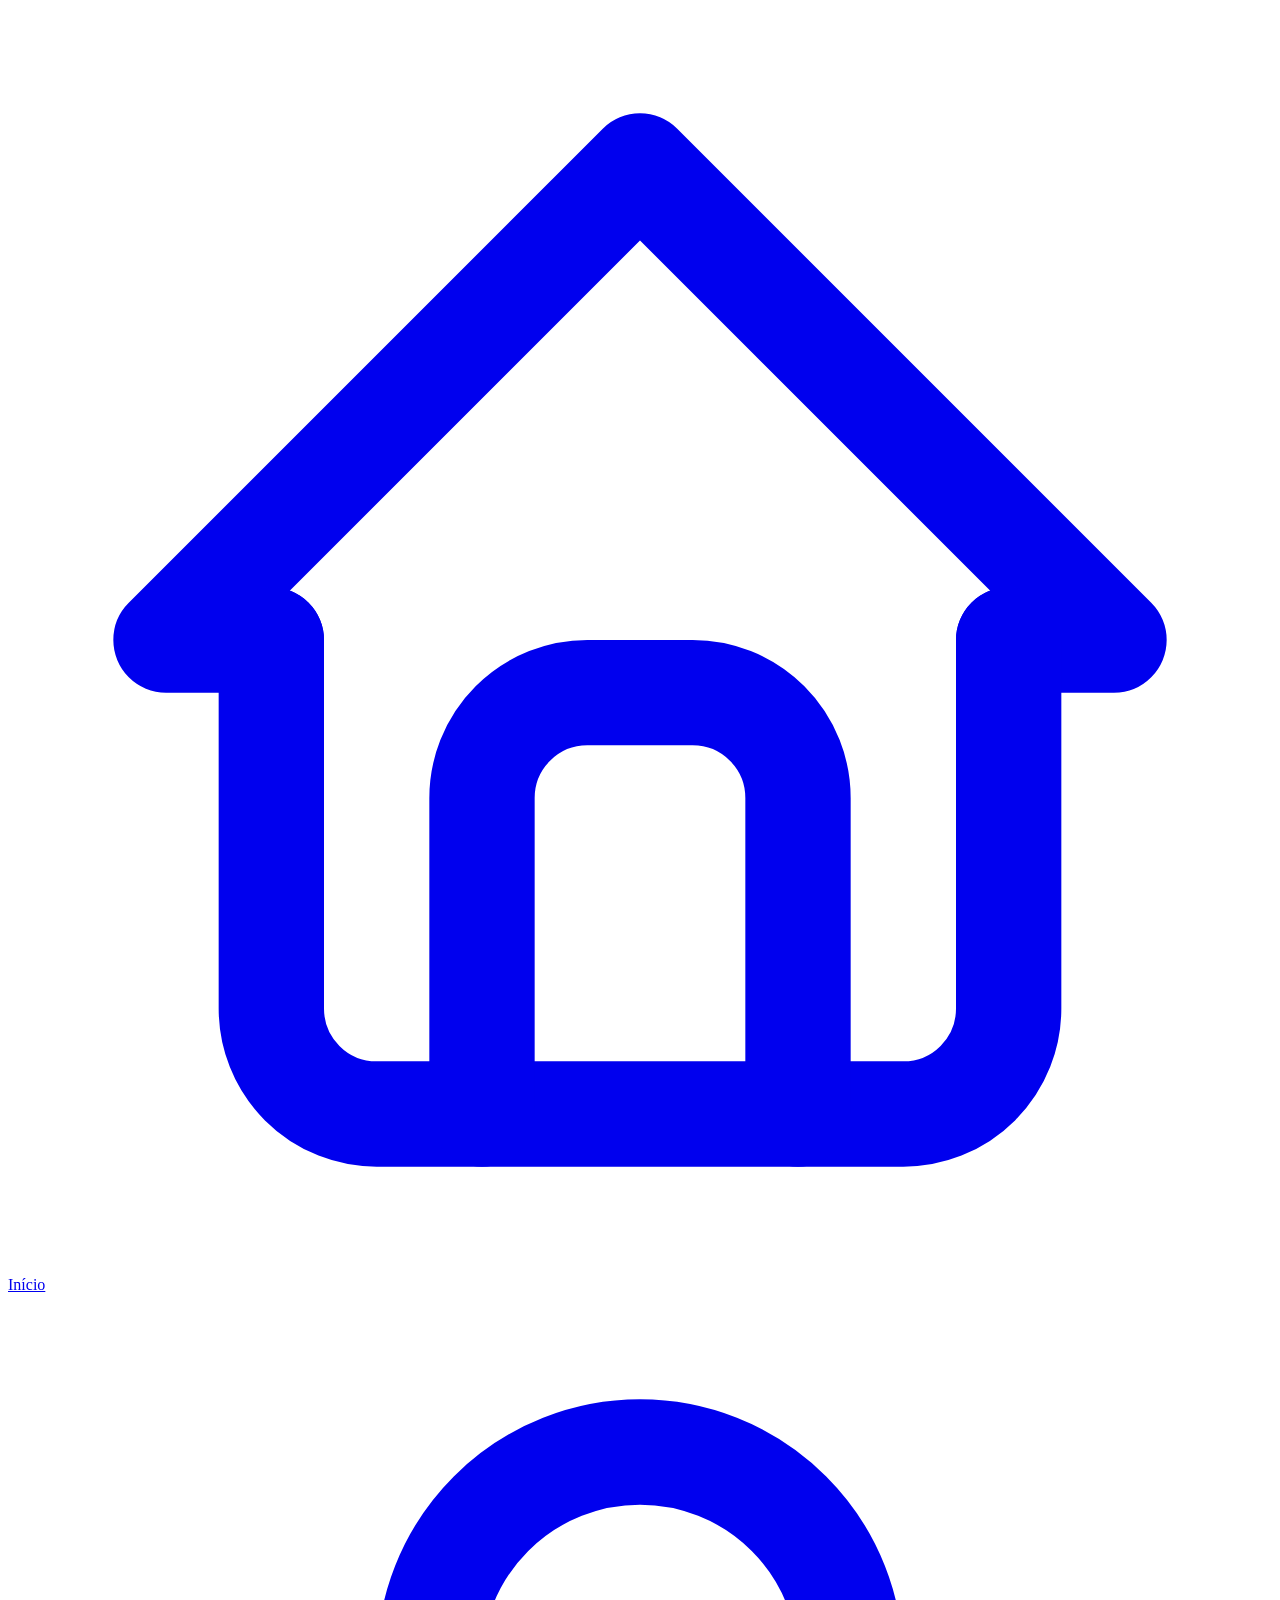
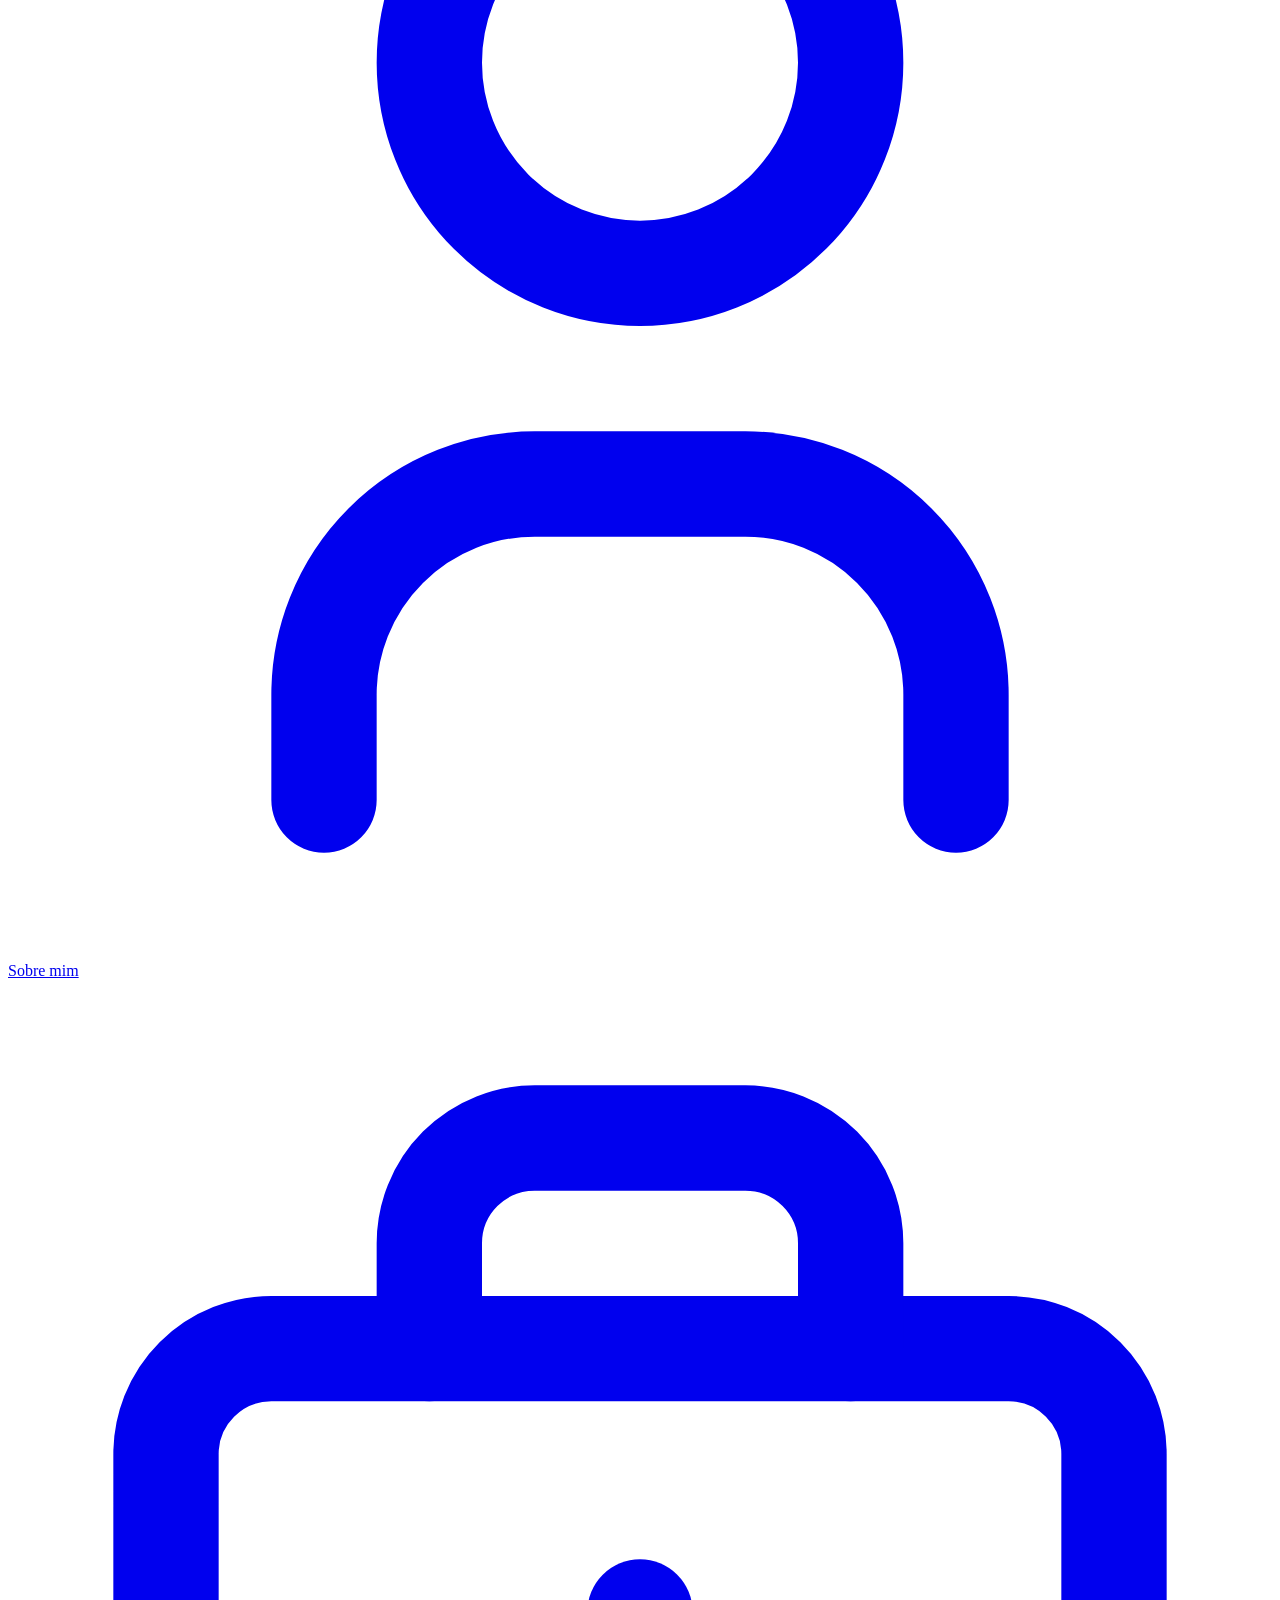
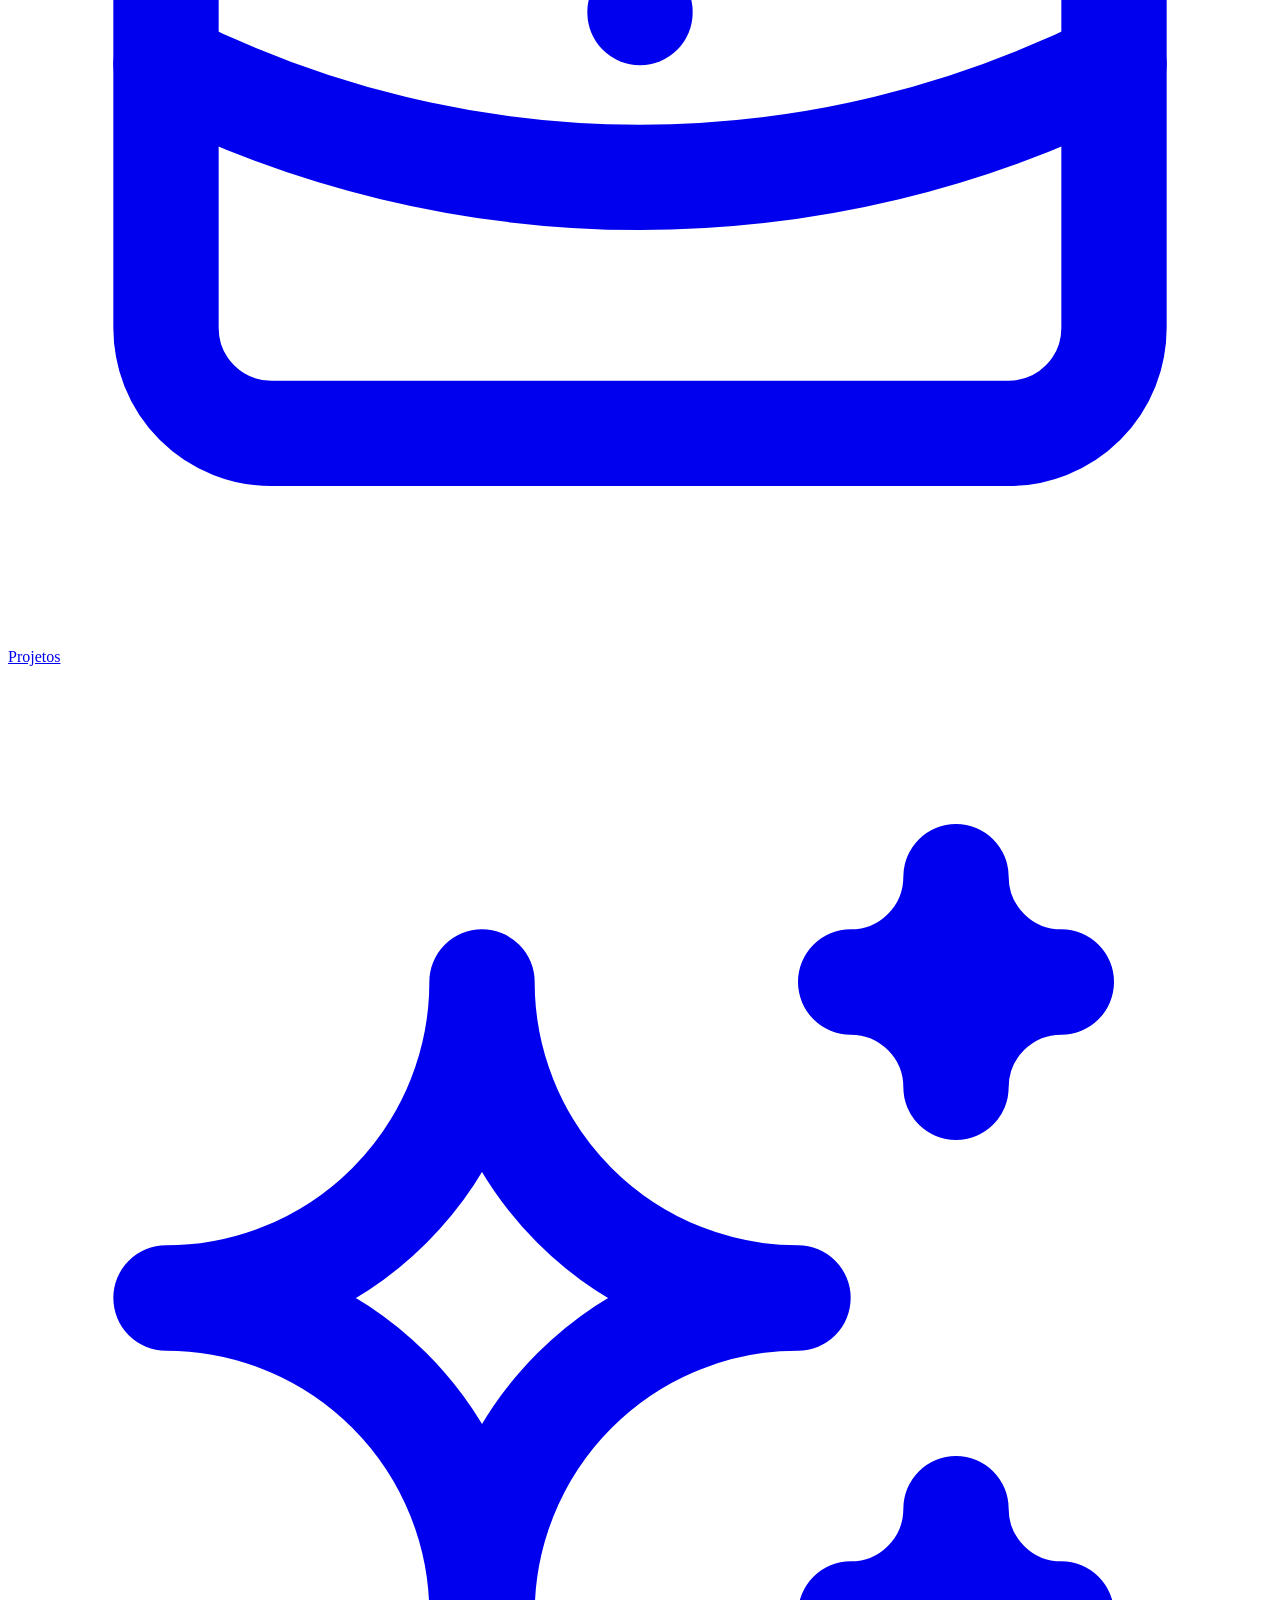
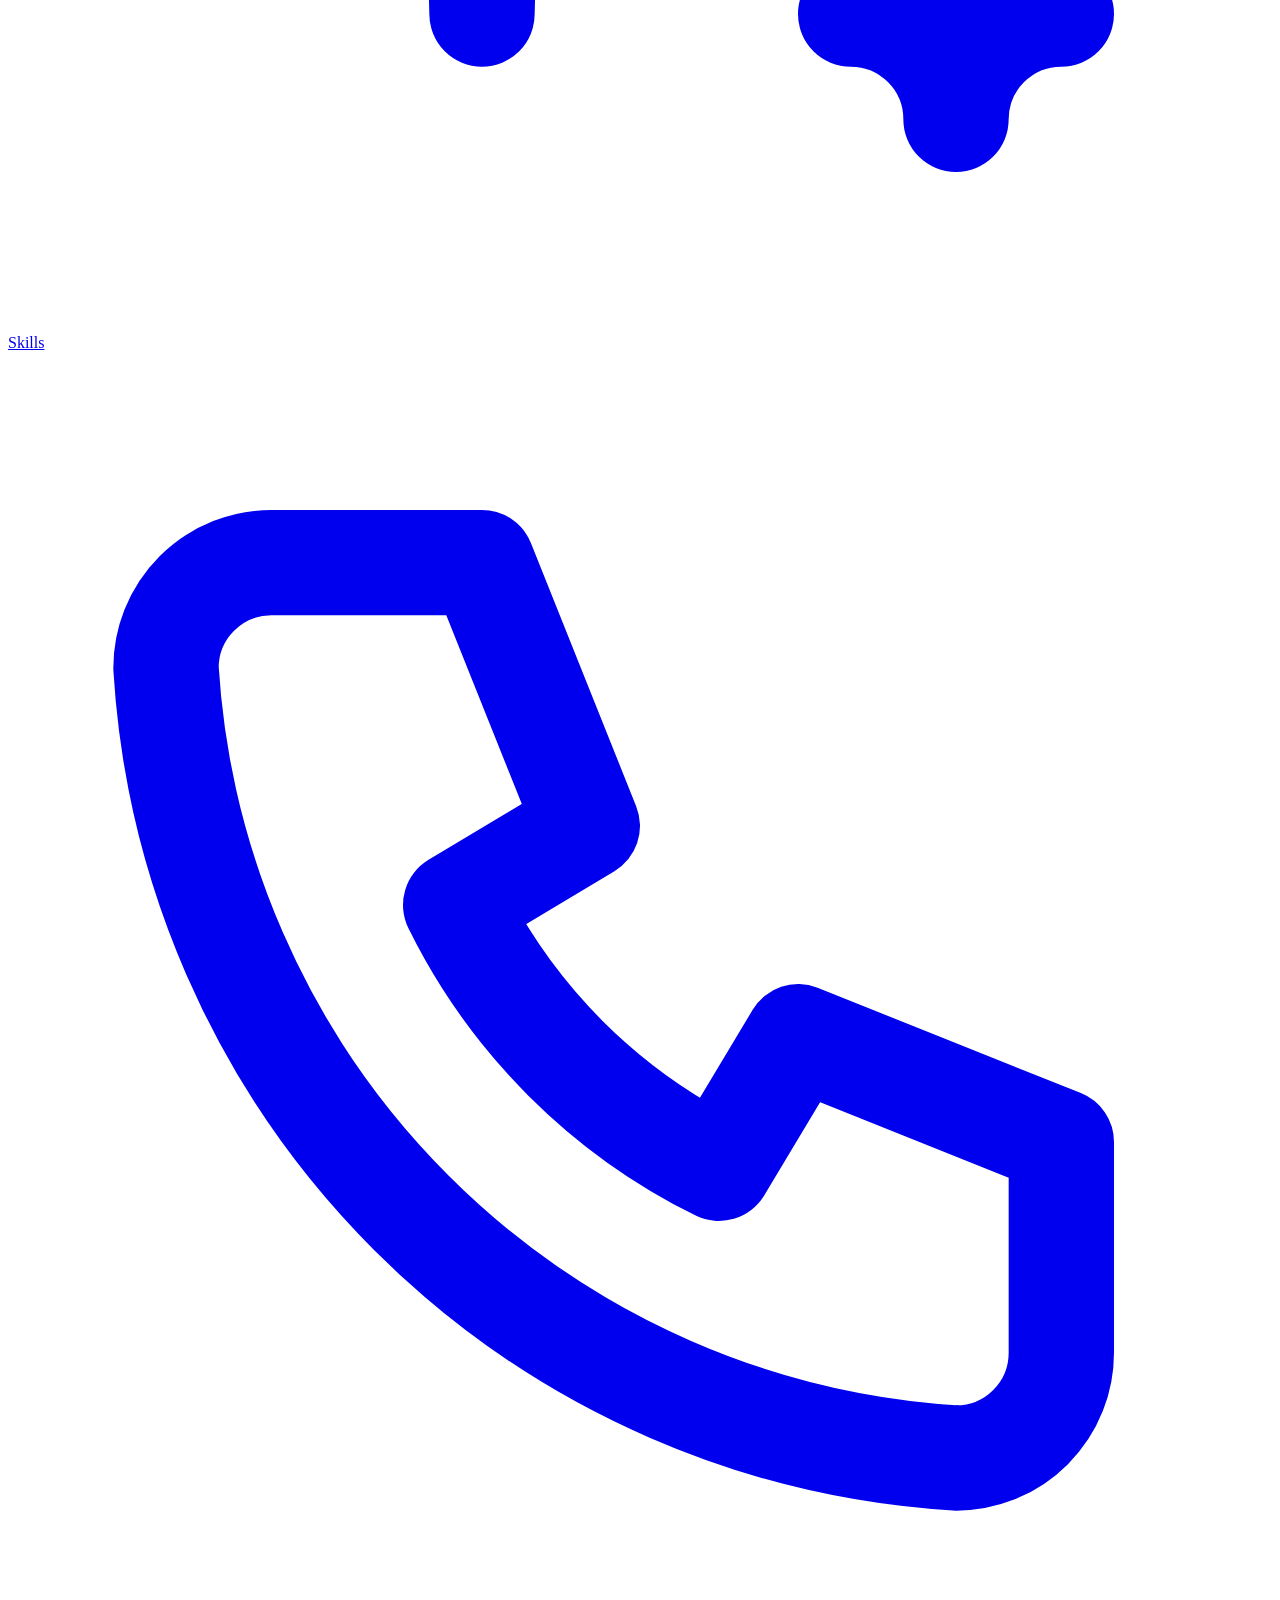
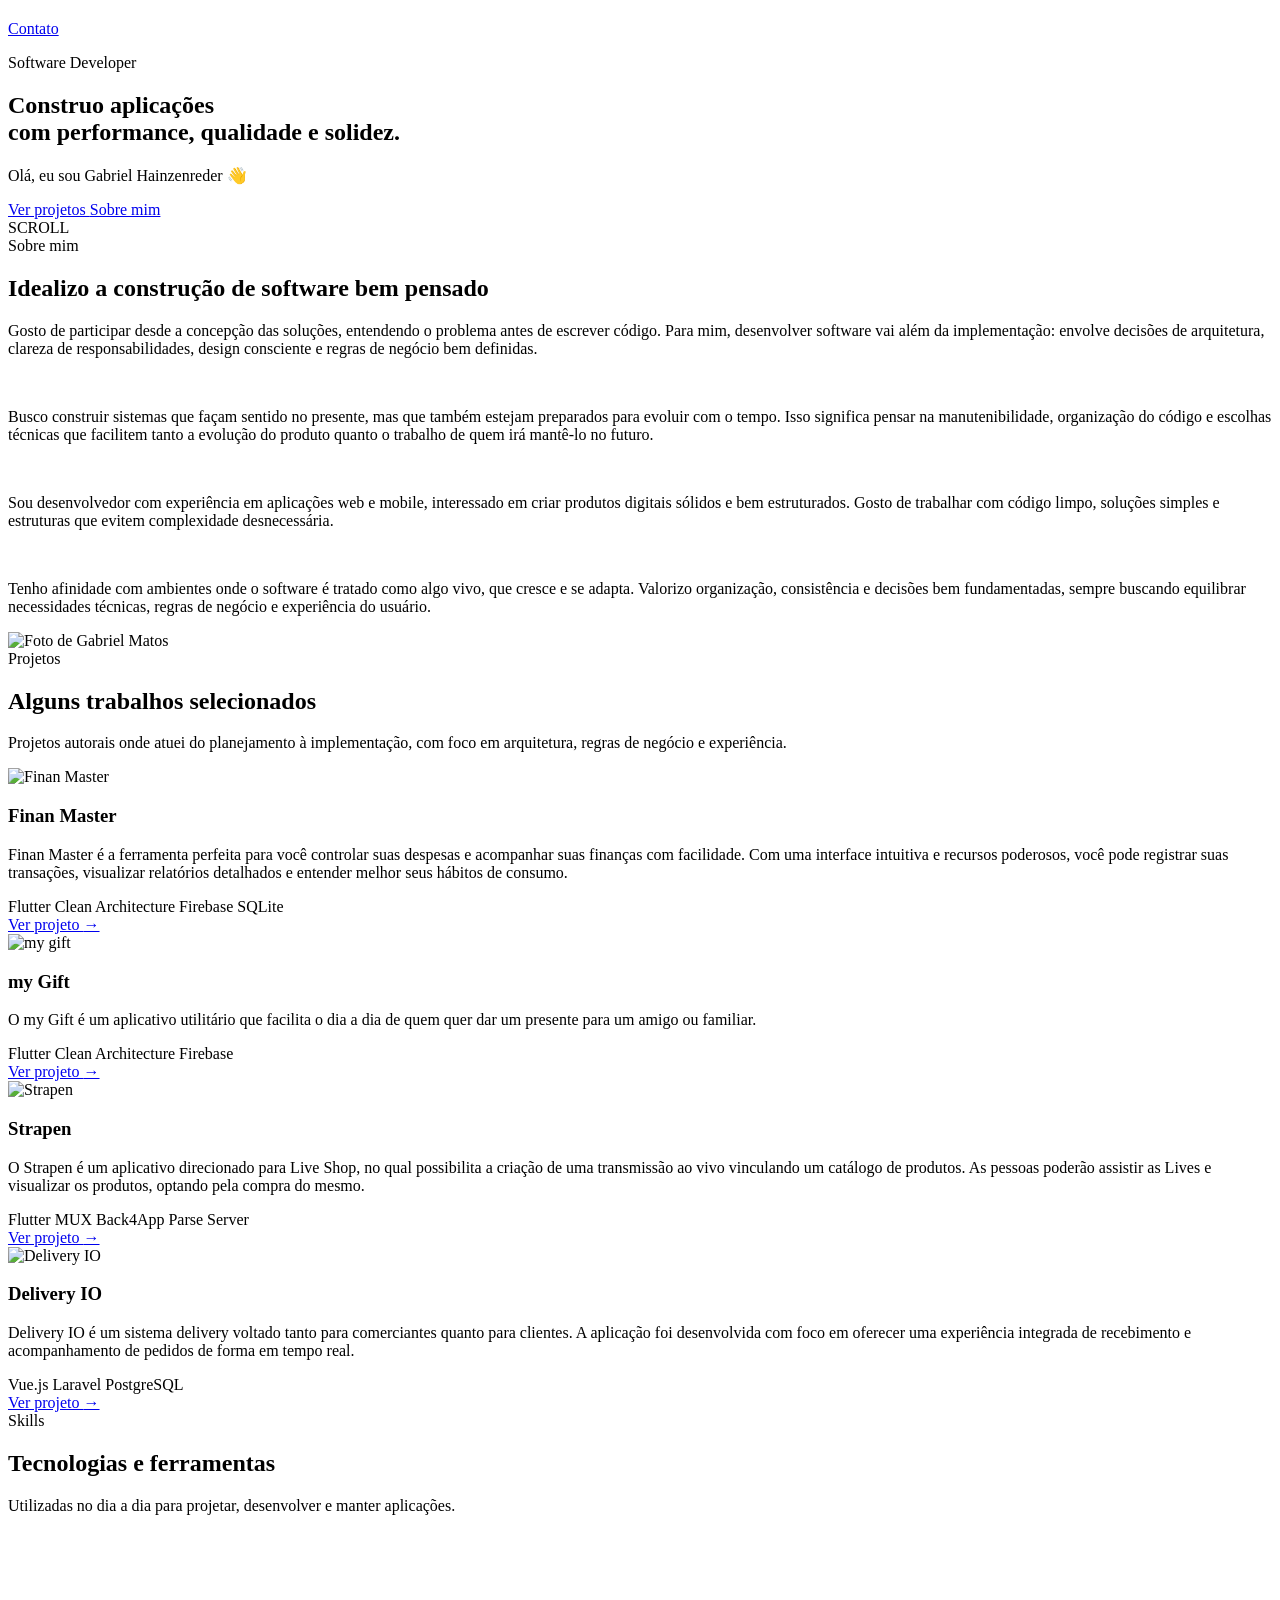
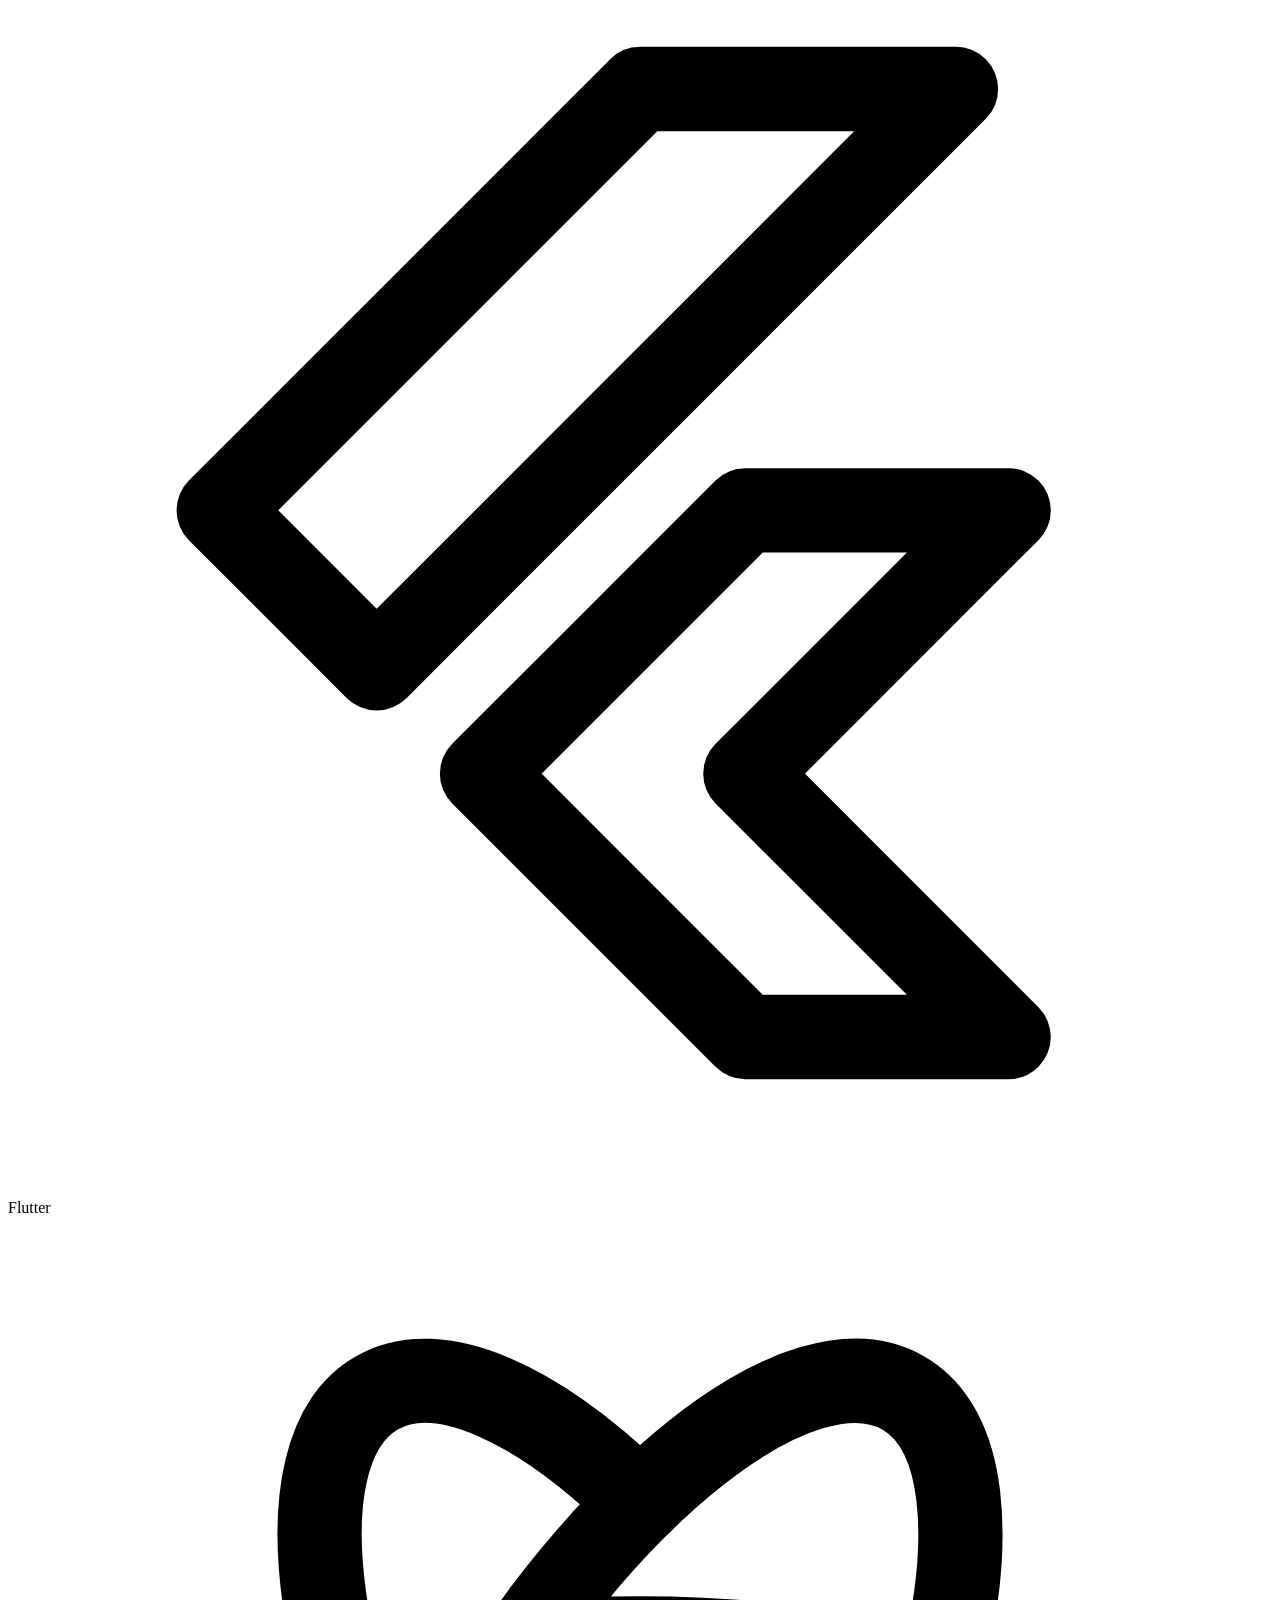
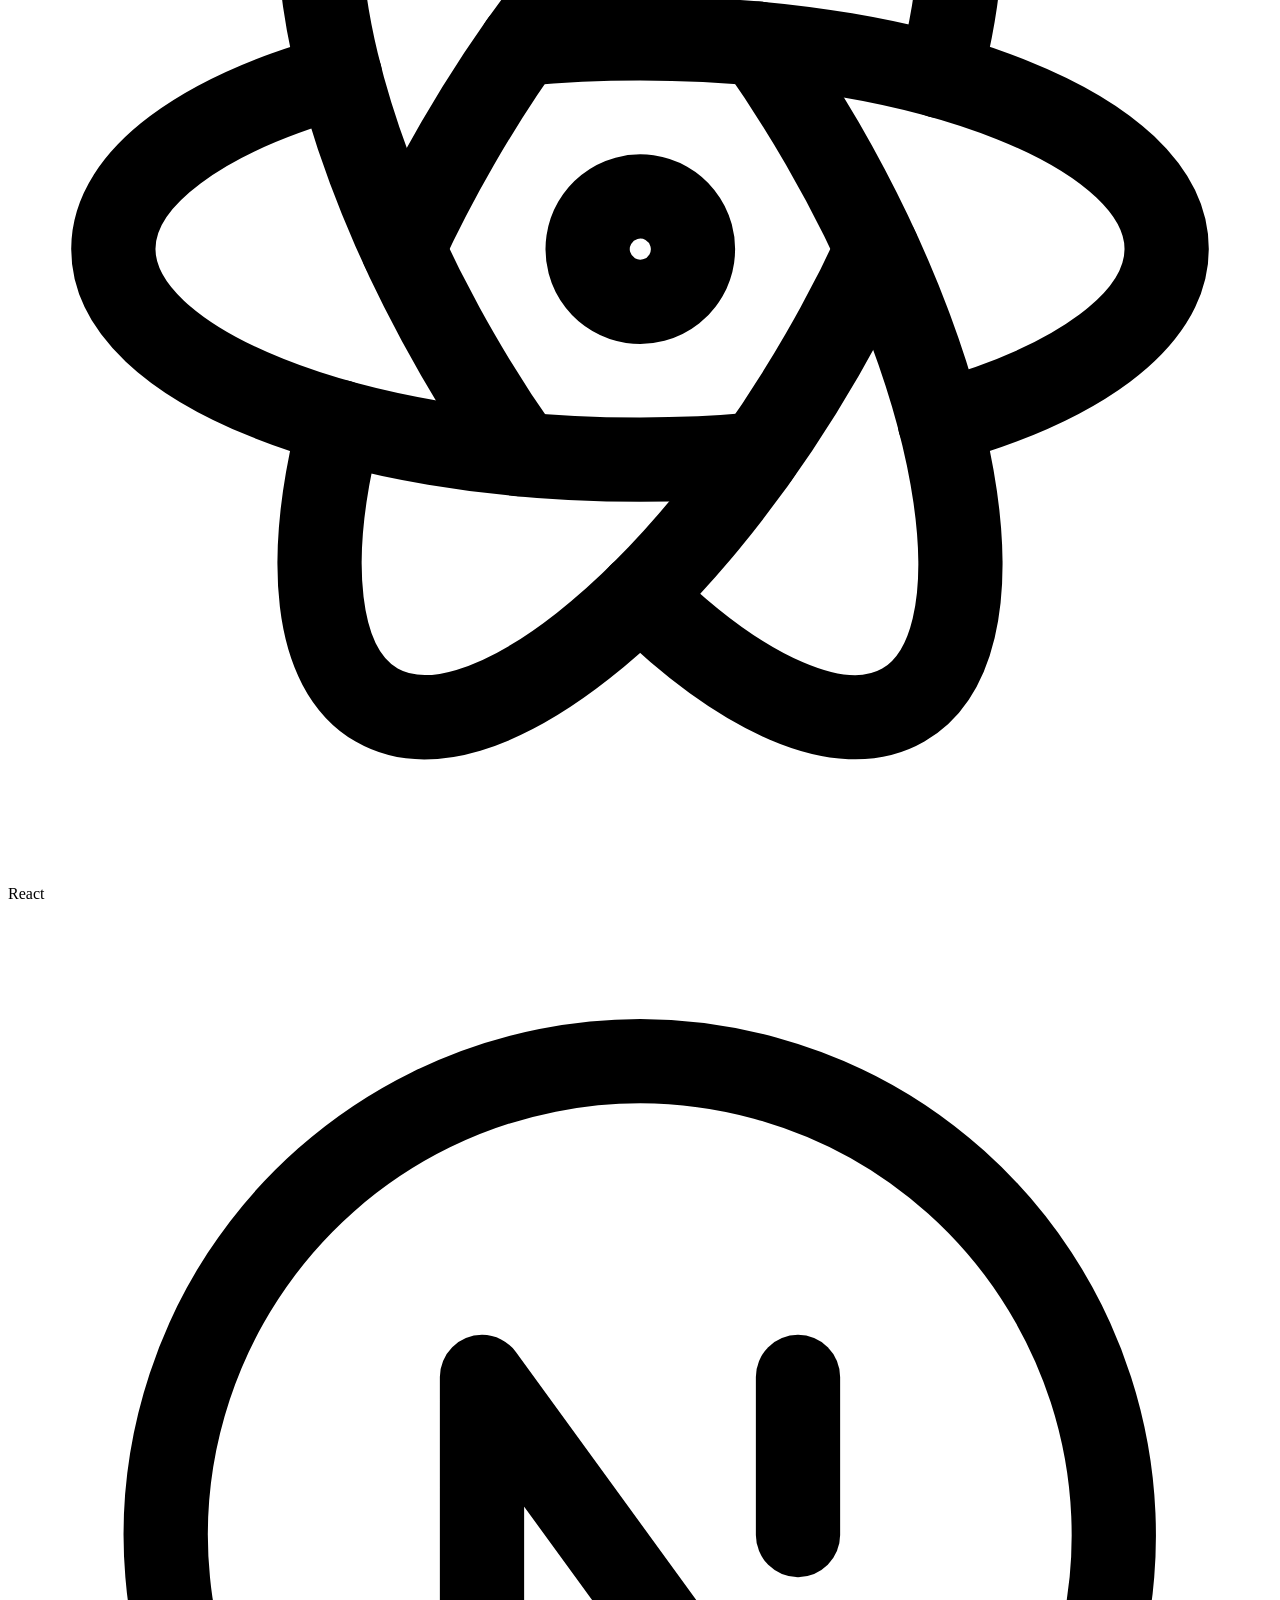
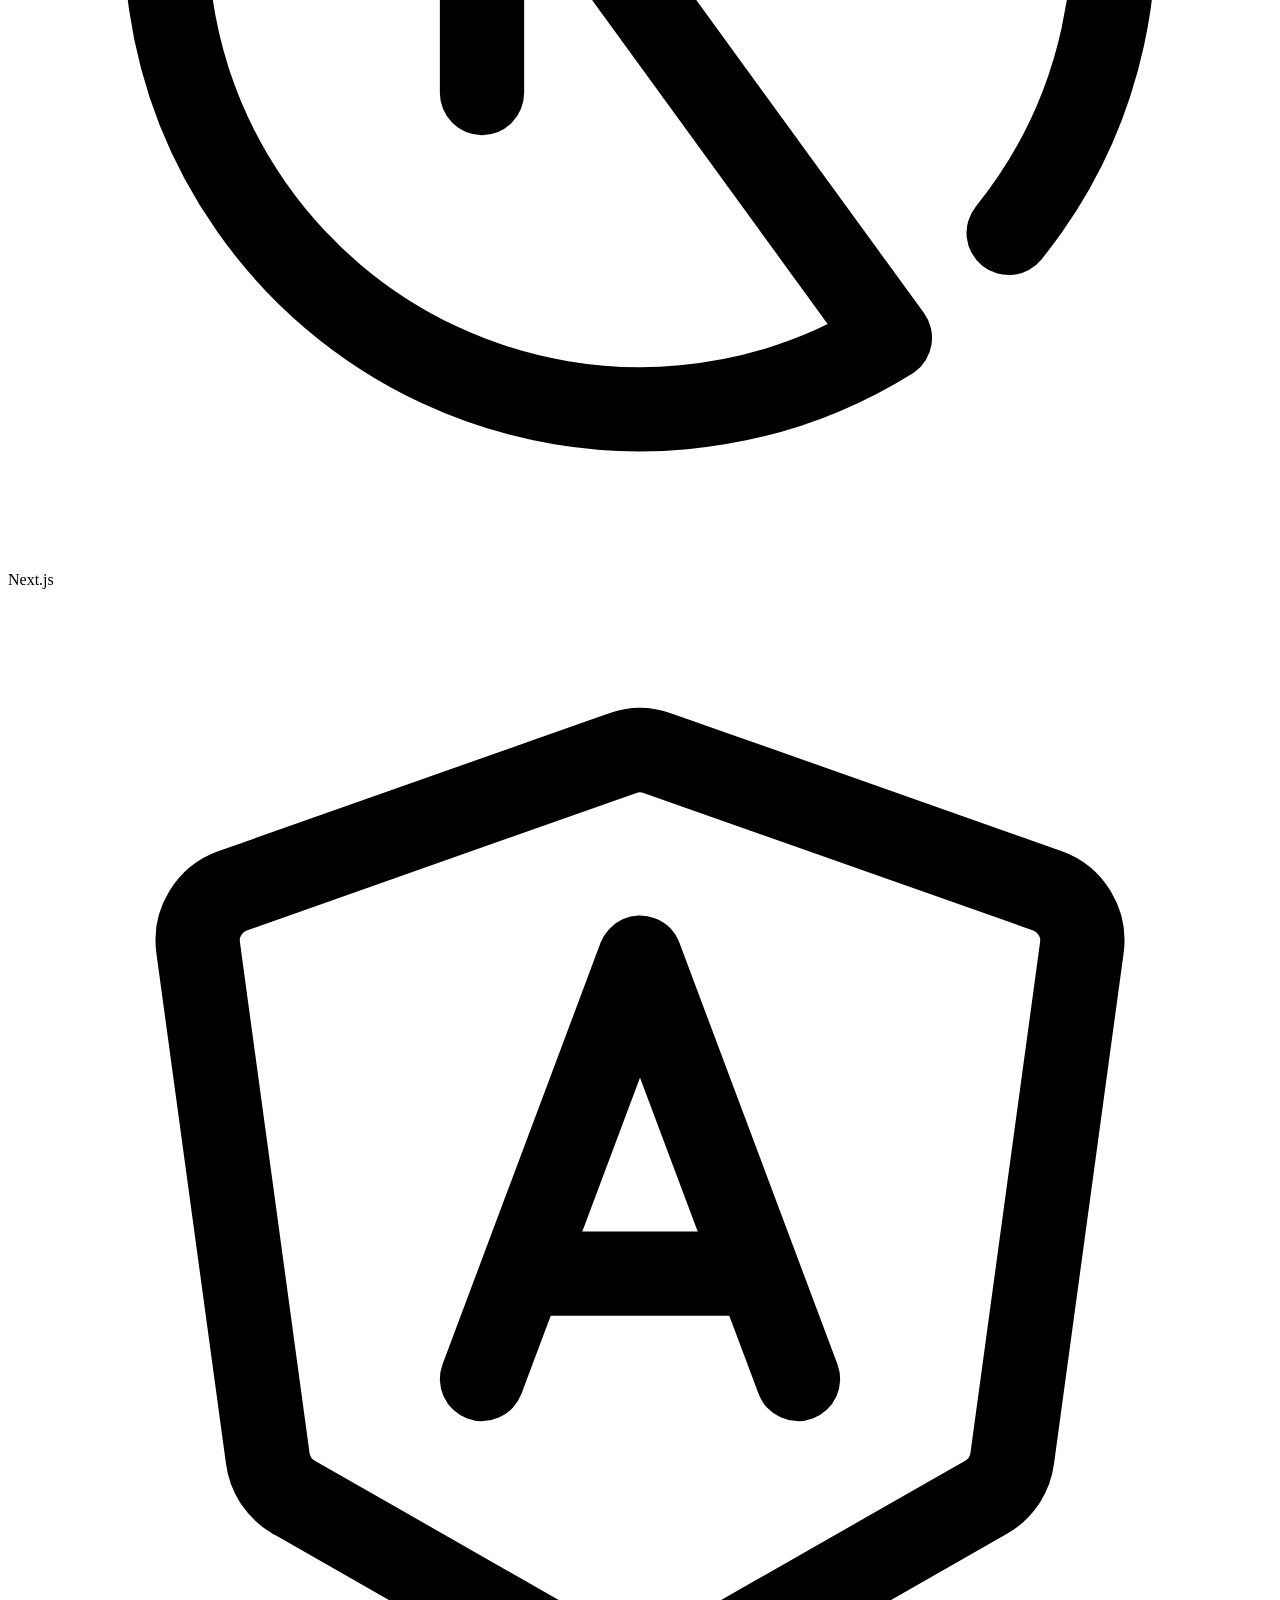
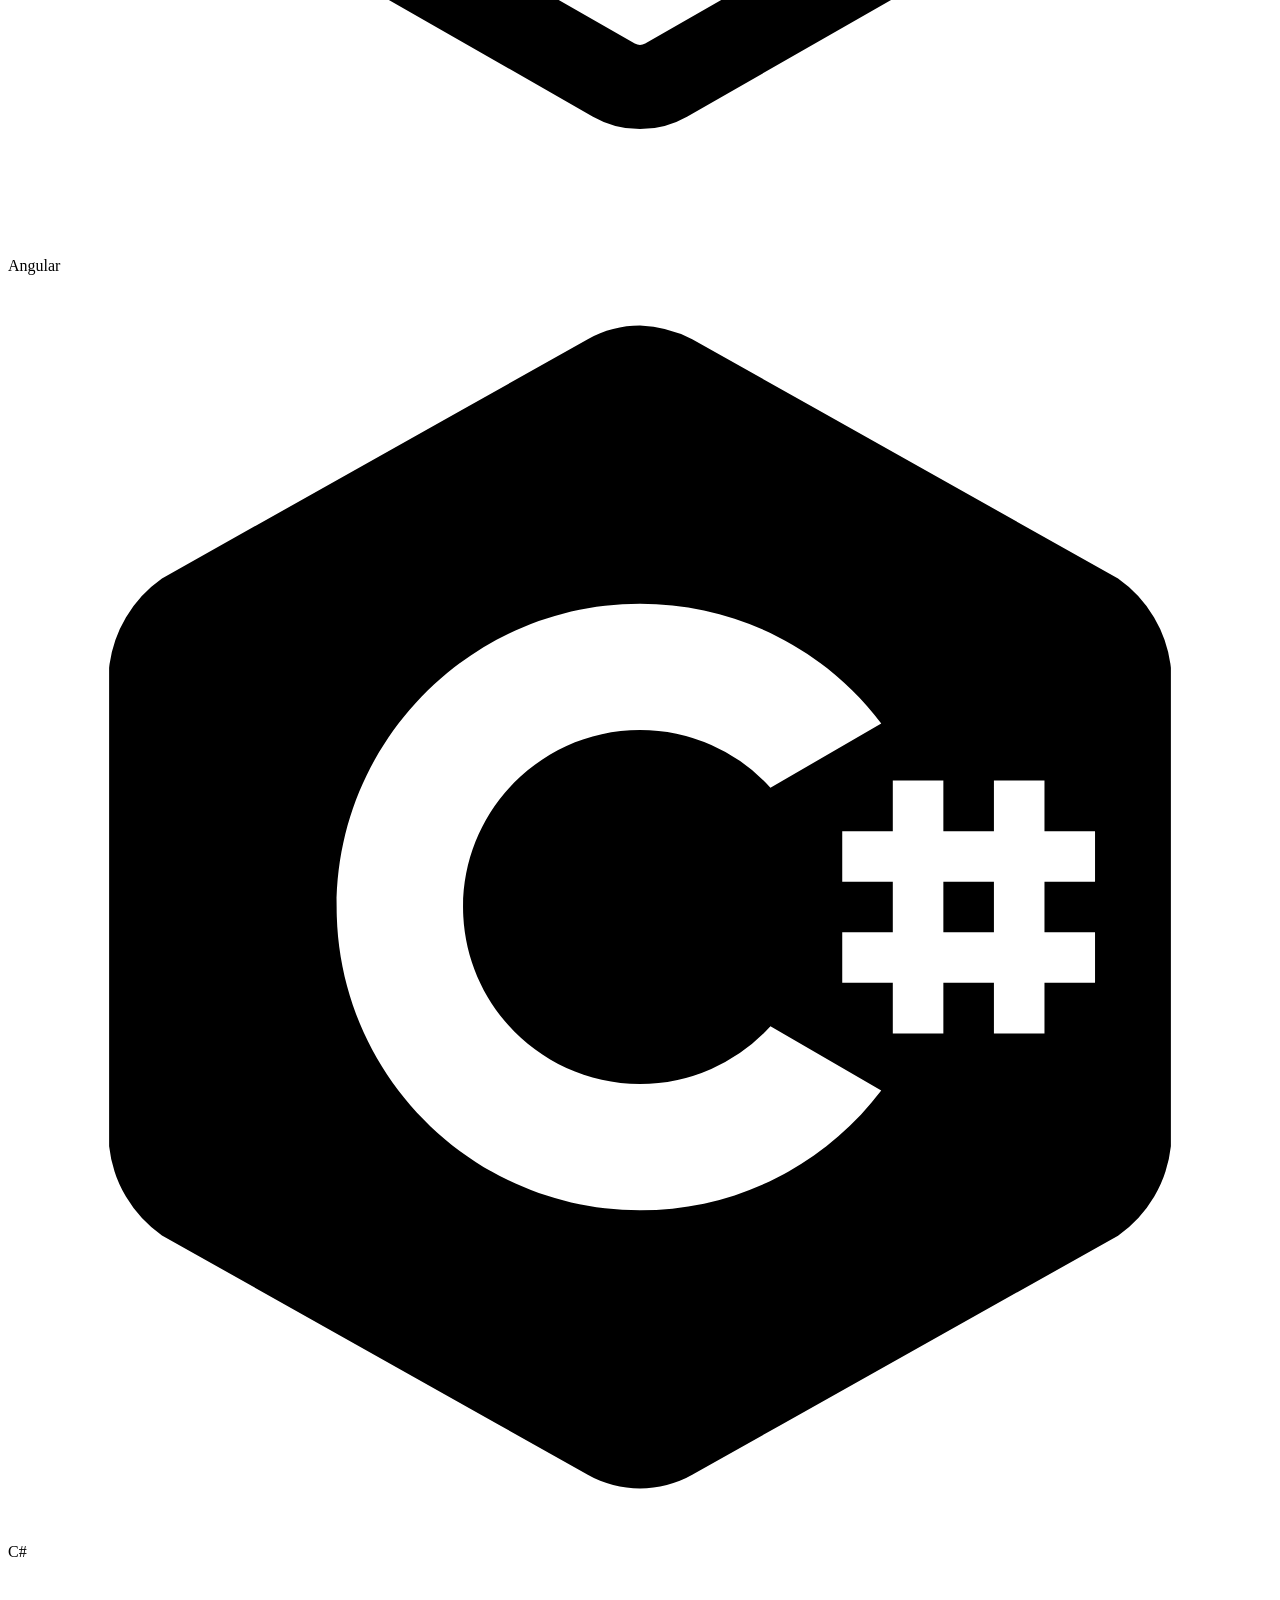
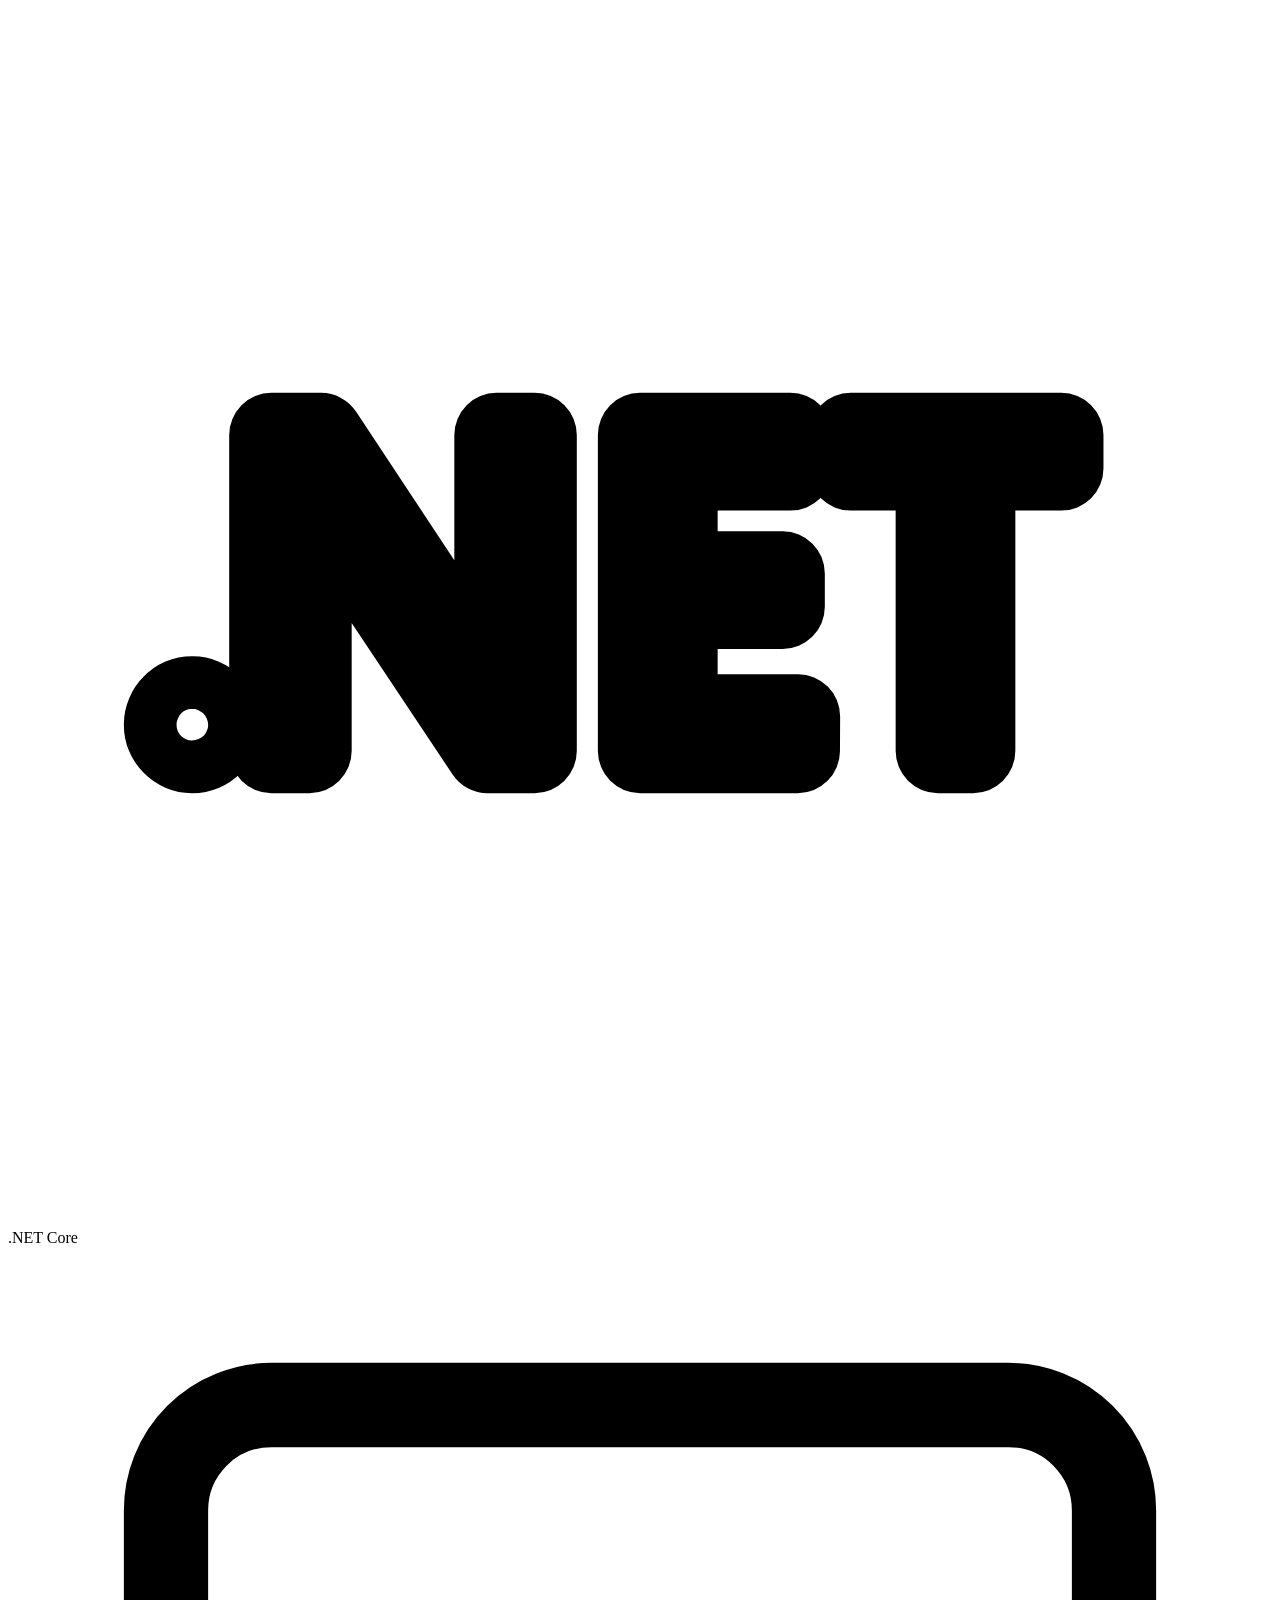
==== commit edc8bae1: "Update index.html" ====
--- a/index.html
+++ b/index.html
@@ -4,6 +4,12 @@
     <meta charset="UTF-8"/>
     <meta name="viewport" content="width=device-width, initial-scale=1.0"/>
     <title>Gabriel Matos | Developer</title>
+
+    <link
+        rel="icon"
+        type="image/svg+xml"
+        href="data:image/svg+xml,%3Csvg xmlns='http://www.w3.org/2000/svg' viewBox='0 0 100 100'%3E%3Ccircle cx='50' cy='50' r='40' fill='%2338bdf8'/%3E%3C/svg%3E"
+    />
 
     <script src="https://cdn.jsdelivr.net/npm/@tailwindcss/browser@4"></script>
 
@@ -43,7 +49,7 @@
                     <path d="M6 21v-2a4 4 0 0 1 4 -4h4a4 4 0 0 1 4 4v2"/>
                 </svg>
 
-                <span class="hidden md:inline">Sobre</span>
+                <span class="hidden md:inline">Sobre mim</span>
             </a>
 
             <a href="#projects" data-section="projects" class="menu-link flex items-center justify-center gap-2 text-slate-300 hover:text-white transition">
